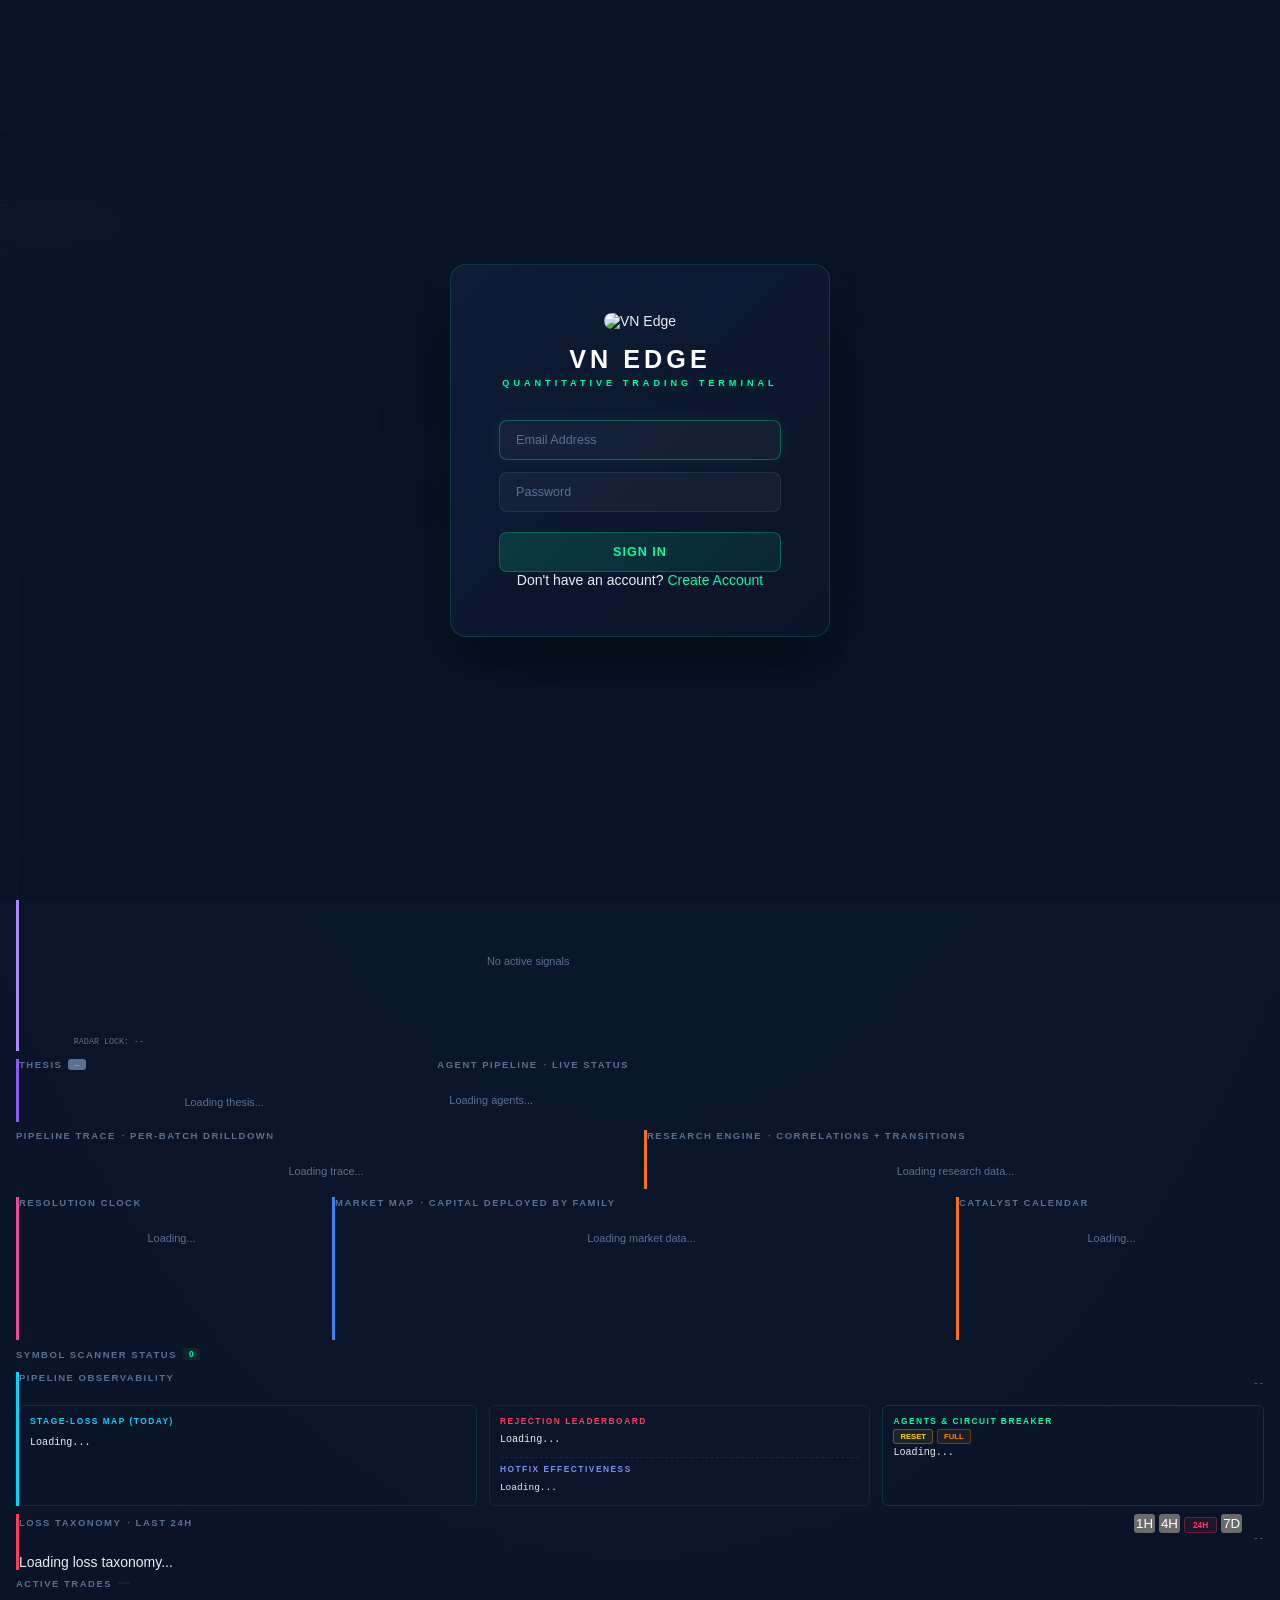
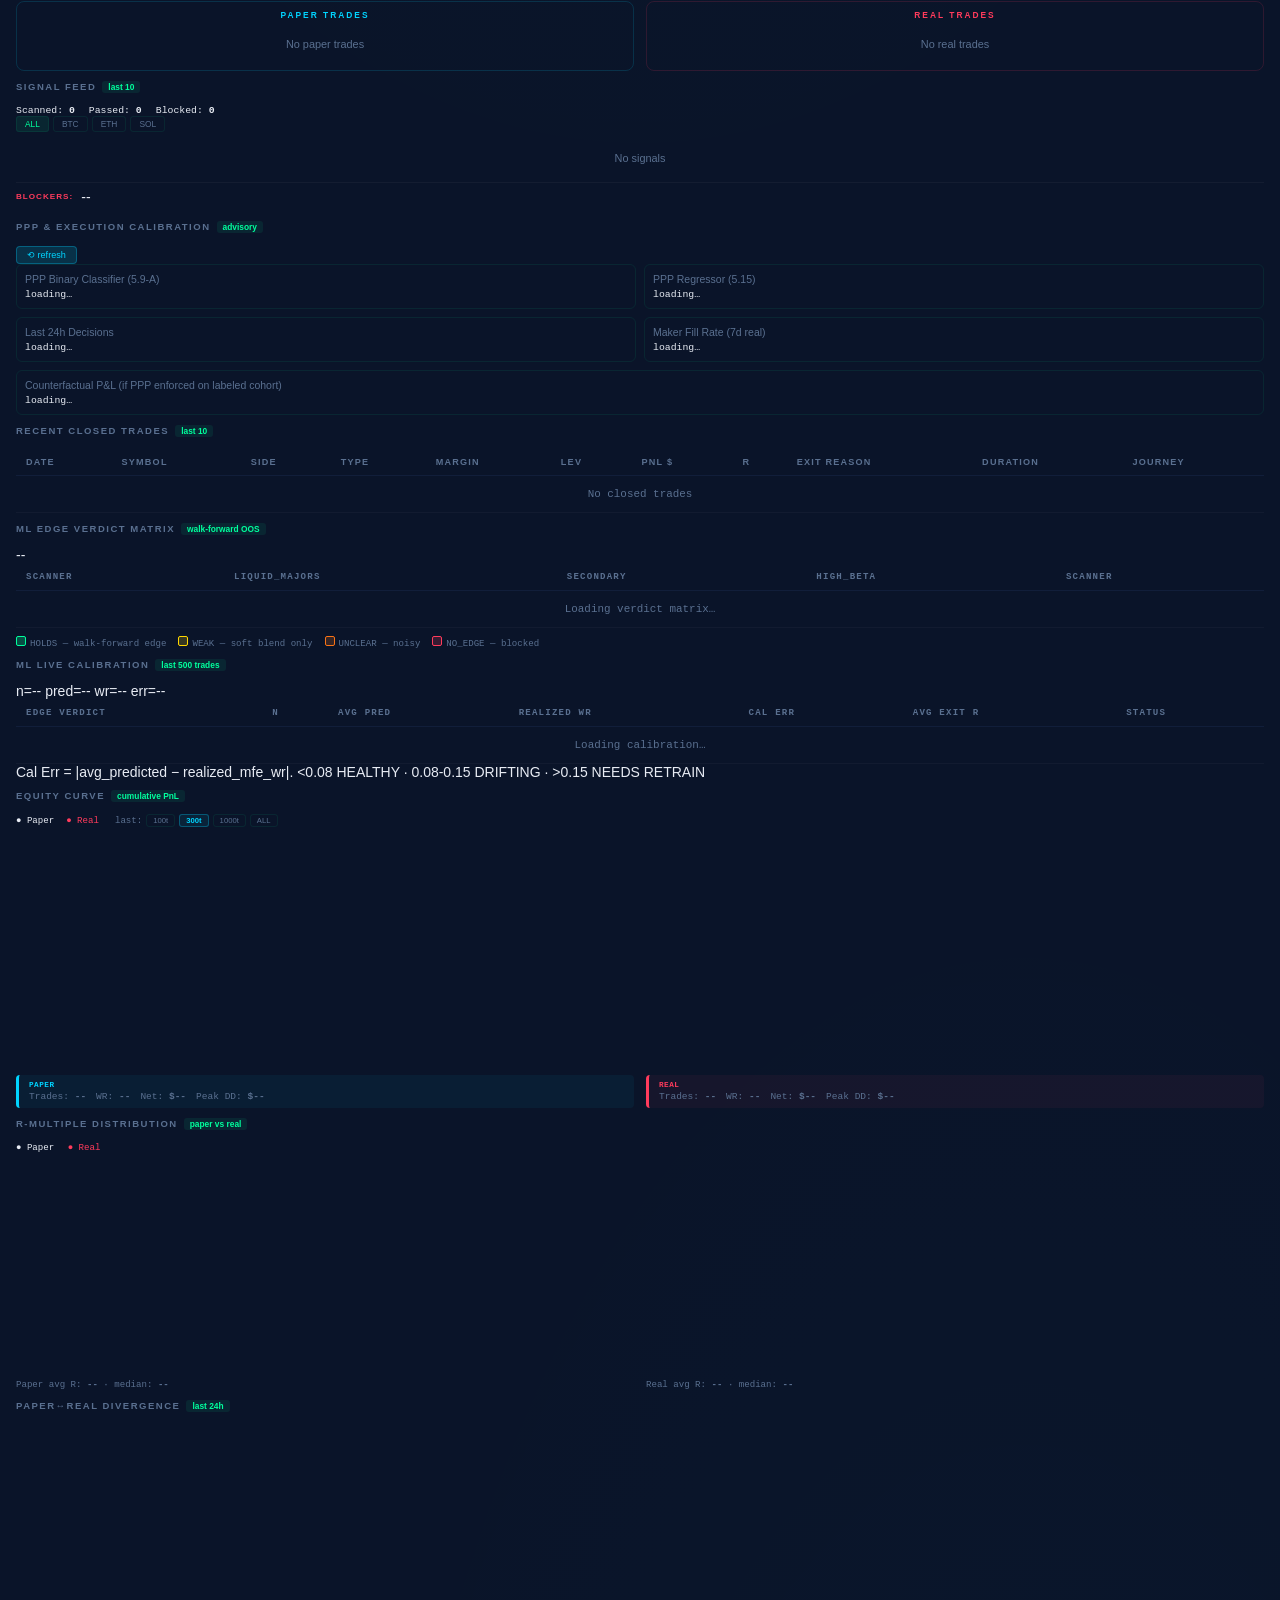
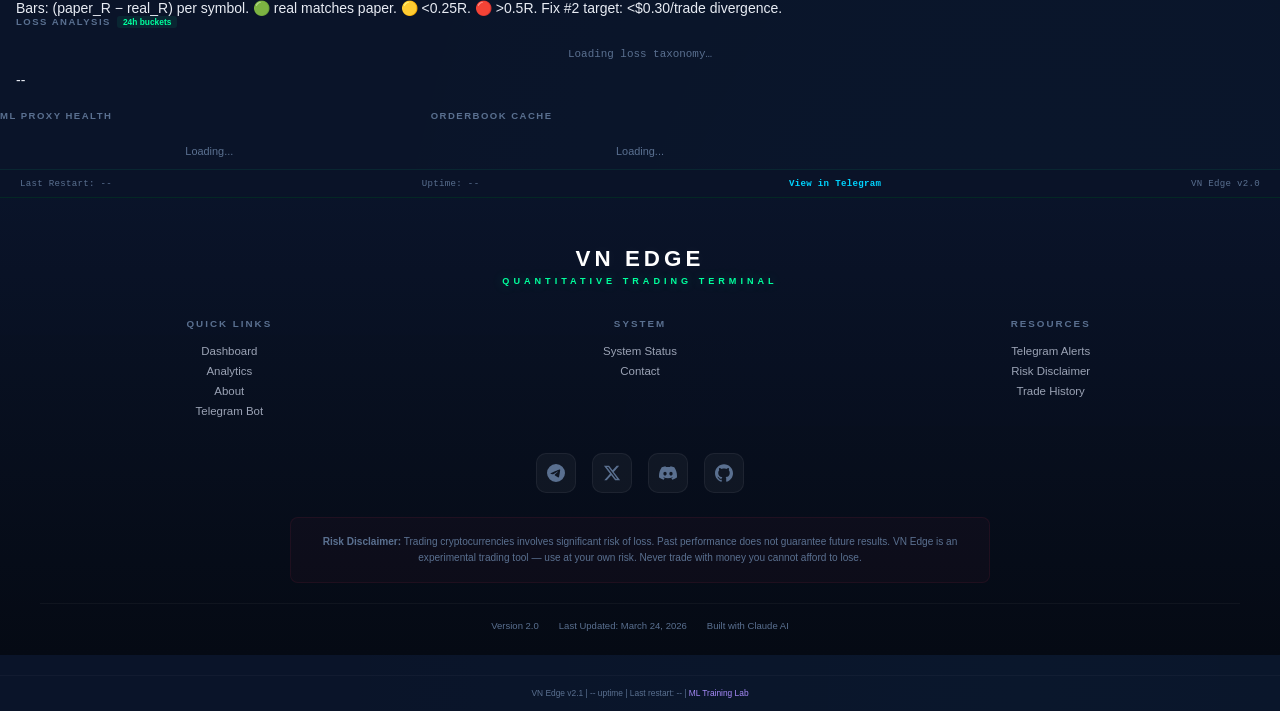
==== dashboard/templates/index.html @ 08d4eb81 "Local rebuild: Delta-only, single paper mode, ML Lab, exchange + data fixes Rebuilt the bot to run l" ====
<!DOCTYPE html>
<html lang="en">
<head>
<meta charset="UTF-8">
<meta name="viewport" content="width=device-width, initial-scale=1.0">
<meta name="color-scheme" content="dark">
<title>VN Edge — Quantitative Trading Terminal</title>
<link rel="icon" href="/static/logo-dark.jpg" type="image/jpeg">
<link rel="manifest" href="/static/manifest.json">
<meta name="theme-color" content="#00ff9d">
<meta name="apple-mobile-web-app-capable" content="yes">
<meta name="apple-mobile-web-app-status-bar-style" content="black-translucent">
<script src="https://cdn.jsdelivr.net/npm/chart.js@4.4.1/dist/chart.umd.min.js"></script>
<style>
/* ── RESET & BASE ─────────────────────────────────────────── */
*,*::before,*::after{box-sizing:border-box;margin:0;padding:0}
:root{
  --bg:#0a1429;--bg-card:rgba(255,255,255,.04);--bg-card-hover:rgba(255,255,255,.06);--bg-elevated:rgba(255,255,255,.07);
  --border:rgba(0,255,157,.08);--border-active:rgba(0,255,157,.25);
  --text:#e8ecf4;--text-secondary:#9ba3b5;--text-muted:#5a7090;
  --accent:#00ff9d;--accent-dim:rgba(0,255,157,.08);
  --green:#00ff9d;--green-dim:rgba(0,255,157,.08);--green-glow:rgba(0,255,157,.3);
  --red:#ff3b5c;--red-dim:rgba(255,59,92,.08);--red-glow:rgba(255,59,92,.3);
  --yellow:#ffd700;--yellow-dim:rgba(255,215,0,.08);
  --cyan:#00d4ff;--purple:#a78bfa;--orange:#f97316;
  --navy:#0a1429;--navy-light:#0f1d38;
  --radius:8px;--radius-lg:12px;--gap:10px;
  --font-mono:'SF Mono','JetBrains Mono','Fira Code',Consolas,monospace;
  --font-sans:-apple-system,BlinkMacSystemFont,'Segoe UI','Inter',Roboto,sans-serif;
  --shadow-sm:0 1px 2px rgba(0,0,0,.4);
  --shadow-md:0 4px 16px rgba(0,0,0,.35);
  --shadow-lg:0 8px 32px rgba(0,0,0,.4);
  --neon-glow:0 0 15px rgba(0,255,157,.2),0 0 40px rgba(0,255,157,.08);
}
@import url('https://fonts.googleapis.com/css2?family=Inter:wght@400;500;600;700;800;900&display=swap');
html{font-size:14px;-webkit-font-smoothing:antialiased;-moz-osx-font-smoothing:grayscale}
body{background:var(--bg);color:var(--text);font-family:var(--font-sans);min-height:100vh;overflow-x:hidden;background-image:radial-gradient(ellipse 80% 50% at 50% 0%,rgba(0,255,157,.02),transparent),radial-gradient(ellipse 60% 40% at 80% 100%,rgba(0,212,255,.015),transparent)}
a{color:var(--accent);text-decoration:none}
::-webkit-scrollbar{width:4px;height:4px}
::-webkit-scrollbar-track{background:transparent}
::-webkit-scrollbar-thumb{background:rgba(0,255,157,.15);border-radius:2px}
::-webkit-scrollbar-thumb:hover{background:rgba(0,255,157,.25)}
::selection{background:rgba(0,255,157,.2)}

/* ── HEADER ──────────────────────────────────────────────── */
.header{display:flex;align-items:center;justify-content:space-between;padding:0 28px;height:60px;background:#0a1429;border-bottom:1px solid rgba(0,255,157,.12);position:sticky;top:0;z-index:200;box-shadow:0 2px 30px rgba(0,0,0,.5)}
.header-brand{display:flex;align-items:center;gap:16px}
.header-brand-icon{height:38px;width:38px;border-radius:8px;object-fit:cover;border:1px solid rgba(255,255,255,.08);box-shadow:0 2px 8px rgba(0,0,0,.3)}
.header-brand-text{display:flex;flex-direction:column;gap:0}
.header-brand-name{font-size:1.3rem;font-weight:900;letter-spacing:3px;color:#fff;line-height:1.2;text-shadow:0 0 20px rgba(255,255,255,.1)}
.header-brand-tagline{font-size:.55rem;letter-spacing:3.5px;color:var(--green);font-weight:600;text-transform:uppercase;text-shadow:0 0 12px rgba(0,255,157,.3)}
.header-divider{width:1px;height:28px;background:linear-gradient(180deg,transparent,rgba(99,148,255,.2),transparent);margin:0 8px}
.header-status{display:flex;align-items:center;gap:16px;font-size:.75rem}
.header-status .status-pill{display:flex;align-items:center;gap:6px;padding:5px 14px;border-radius:20px;background:rgba(0,255,157,.06);border:1px solid rgba(0,255,157,.15)}
.header-status .status-pill.offline{background:rgba(239,68,68,.08);border-color:rgba(239,68,68,.15)}
.header-status .dot{width:6px;height:6px;border-radius:50%;display:inline-block}
.header-status .dot.on{background:var(--green);box-shadow:0 0 8px var(--green-glow);animation:dot-pulse 2s infinite}
.header-status .dot.off{background:var(--red);box-shadow:0 0 8px var(--red-glow)}
@keyframes dot-pulse{0%,100%{opacity:1;box-shadow:0 0 8px var(--green-glow)}50%{opacity:.6;box-shadow:0 0 4px var(--green-glow)}}
.header-version{padding:3px 8px;border-radius:4px;background:rgba(255,255,255,.04);color:var(--text-muted);font-size:.65rem;font-weight:600;letter-spacing:.5px;border:1px solid rgba(255,255,255,.04)}

/* ── NAV TABS ────────────────────────────────────────────── */
.tab-bar{display:flex;gap:0;background:rgba(10,20,41,.95);backdrop-filter:blur(12px);border-bottom:1px solid rgba(0,255,157,.06);position:sticky;top:60px;z-index:100}
.tab-btn{flex:1;max-width:200px;padding:12px 20px;background:transparent;border:none;color:var(--text-muted);font-size:.82rem;font-weight:600;cursor:pointer;border-bottom:2px solid transparent;transition:all .2s;font-family:var(--font-sans);letter-spacing:.5px}
.tab-btn:hover{color:var(--green);background:rgba(0,255,157,.03)}
.tab-btn.active{color:var(--green);border-bottom-color:var(--green);background:rgba(0,255,157,.04);text-shadow:0 0 10px rgba(0,255,157,.25)}
.tab-content{display:none;padding:var(--gap) 16px;max-width:1800px;margin:0 auto}
.tab-content.active{display:block}

/* ── INFO BAR ────────────────────────────────────────────── */
.info-bar{display:flex;justify-content:space-between;align-items:center;padding:6px 20px;background:rgba(22,26,37,.95);border-bottom:1px solid var(--border);font-size:.72rem}
.info-bar .info-group{display:flex;gap:14px;align-items:center}
.info-badge{padding:2px 10px;border-radius:4px;font-weight:700;font-size:.62rem;letter-spacing:.6px}
.info-badge.learning{background:rgba(0,255,157,.06);border:1px solid rgba(0,255,157,.15);color:var(--green)}
.info-badge.live{background:var(--green-dim);border:1px solid rgba(34,197,94,.2);color:var(--green)}

/* ── PRICE TICKER ────────────────────────────────────────── */
.ticker{display:flex;justify-content:center;gap:28px;padding:8px 20px;background:var(--bg);border-bottom:1px solid var(--border);flex-wrap:wrap}
.ticker-item{display:flex;align-items:center;gap:8px}
.ticker-sym{font-size:.68rem;font-weight:600;color:var(--text-muted);letter-spacing:.3px}
.ticker-price{font-size:1.05rem;font-weight:800;font-family:var(--font-mono)}
.ticker-chg{font-size:.68rem;font-weight:600}

/* ── ALERT BANNER ────────────────────────────────────────── */
.alert-banner{padding:8px 20px;font-size:.8rem;font-weight:600;display:none;align-items:center;gap:8px;position:sticky;top:110px;z-index:99}
.alert-banner.critical{display:flex;background:var(--red-dim);color:var(--red);border-bottom:1px solid rgba(239,68,68,.15)}
.alert-banner.warning{display:flex;background:var(--yellow-dim);color:var(--yellow);border-bottom:1px solid rgba(234,179,8,.15)}
.alert-banner.normal{display:flex;background:var(--green-dim);color:var(--green);border-bottom:1px solid rgba(34,197,94,.1)}
.alert-icon{font-size:1rem}

/* ── PANELS ──────────────────────────────────────────────── */
.panel{background:rgba(255,255,255,.04);backdrop-filter:blur(20px);-webkit-backdrop-filter:blur(20px);border:1px solid rgba(0,255,157,.1);border-radius:var(--radius-lg);padding:16px;margin-bottom:var(--gap);transition:border-color .3s,box-shadow .3s}
.panel:hover{border-color:rgba(0,255,157,.2);box-shadow:0 0 20px rgba(0,255,157,.05)}
.panel-title{font-size:.68rem;text-transform:uppercase;letter-spacing:1.5px;color:var(--text-muted);margin-bottom:12px;font-weight:700;display:flex;align-items:center;gap:6px}
.panel-title .badge{font-size:.6rem;padding:1px 6px;border-radius:3px;background:var(--accent-dim);color:var(--accent);letter-spacing:0;text-transform:none;font-weight:600}
.grid-2{display:grid;grid-template-columns:1fr 1fr;gap:var(--gap)}
.grid-3{display:grid;grid-template-columns:1fr 1fr 1fr;gap:var(--gap)}
.grid-4{display:grid;grid-template-columns:repeat(4,1fr);gap:var(--gap)}
@media(max-width:900px){.grid-2,.grid-3,.grid-4{grid-template-columns:1fr}}

/* ── COMMAND CENTER ──────────────────────────────────────── */
.cmd-center{display:grid;grid-template-columns:auto 1fr;gap:20px;align-items:center}
.cmd-action{font-size:2.2rem;font-weight:900;letter-spacing:3px;padding:14px 28px;border-radius:var(--radius-lg);text-align:center;min-width:150px;line-height:1.1;font-family:var(--font-mono);transition:all .3s}
.cmd-action.BUY{background:rgba(0,255,157,.06);color:var(--green);border:2px solid rgba(0,255,157,.3);box-shadow:0 0 25px rgba(0,255,157,.1),inset 0 0 20px rgba(0,255,157,.03);text-shadow:0 0 12px rgba(0,255,157,.4)}
.cmd-action.SELL{background:rgba(255,59,92,.06);color:var(--red);border:2px solid rgba(255,59,92,.3);box-shadow:0 0 25px rgba(255,59,92,.1),inset 0 0 20px rgba(255,59,92,.03);text-shadow:0 0 12px rgba(255,59,92,.4)}
.cmd-action.WAIT{background:rgba(255,215,0,.05);color:var(--yellow);border:2px solid rgba(255,215,0,.2);text-shadow:0 0 10px rgba(255,215,0,.3)}
.cmd-action.BLOCKED{background:rgba(90,112,144,.06);color:var(--text-muted);border:2px solid rgba(90,112,144,.15)}
.cmd-meta{display:flex;flex-direction:column;gap:6px}
.cmd-row{display:flex;flex-wrap:wrap;gap:10px;align-items:center}
.cmd-confidence{font-size:1.5rem;font-weight:800;font-family:var(--font-mono);color:var(--accent)}
.cmd-grade{font-size:.85rem;padding:3px 10px;border-radius:5px;background:var(--accent-dim);color:var(--accent);font-weight:700;border:1px solid rgba(99,148,255,.15)}
.cmd-reason{font-size:.88rem;color:var(--text-secondary);line-height:1.4}
.cmd-tag{font-size:.72rem;padding:3px 8px;border-radius:4px;background:rgba(255,255,255,.03);color:var(--text-muted);font-weight:600;border:1px solid rgba(255,255,255,.04)}
.cmd-tag.regime{border-left:3px solid var(--purple)}
.cmd-tag.session{border-left:3px solid var(--cyan)}
.cmd-tag.ev{border-left:3px solid var(--green)}
.cmd-tag.risk{border-left:3px solid var(--red)}

/* ── STAT CARDS ──────────────────────────────────────────── */
.stat-card{background:rgba(255,255,255,.04);backdrop-filter:blur(12px);border:1px solid rgba(0,255,157,.08);border-radius:var(--radius);padding:14px;text-align:center;transition:all .3s}
.stat-card:hover{border-color:rgba(0,255,157,.2);box-shadow:0 0 15px rgba(0,255,157,.04)}
.stat-value{font-size:1.4rem;font-weight:800;margin-bottom:2px;font-family:var(--font-mono)}
.stat-label{font-size:.65rem;text-transform:uppercase;letter-spacing:1.2px;color:var(--text-muted);font-weight:600}
.stat-value.green{color:var(--green)}.stat-value.red{color:var(--red)}.stat-value.yellow{color:var(--yellow)}.stat-value.blue{color:var(--accent)}

/* ── TABLES ──────────────────────────────────────────────── */
.tbl-wrap{overflow-x:auto}
table{width:100%;border-collapse:collapse;font-size:.78rem}
th{text-align:left;padding:8px 10px;color:var(--text-muted);font-weight:700;font-size:.65rem;text-transform:uppercase;letter-spacing:1.2px;border-bottom:1px solid rgba(99,148,255,.08);white-space:nowrap}
td{padding:7px 10px;border-bottom:1px solid rgba(255,255,255,.03);white-space:nowrap;font-family:var(--font-mono);font-size:.76rem}
tr:hover{background:rgba(99,148,255,.02)}
.pnl-pos{color:var(--green);font-weight:700;text-shadow:0 0 10px rgba(0,255,157,.25)}
.pnl-neg{color:var(--red);font-weight:700;text-shadow:0 0 10px rgba(255,59,92,.25)}
.pnl-zero{color:var(--text-muted)}

/* ── SIGNAL CARDS ────────────────────────────────────────── */
.sig-card{display:flex;align-items:center;gap:10px;padding:9px 14px;background:rgba(255,255,255,.015);border-radius:var(--radius);border:1px solid var(--border);margin-bottom:5px;font-size:.78rem;transition:all .2s;position:relative;overflow:hidden}
.sig-card:hover{border-color:var(--border-active);background:rgba(99,148,255,.02)}
.sig-side{font-weight:800;font-size:.7rem;padding:3px 8px;border-radius:4px;letter-spacing:.5px;font-family:var(--font-mono)}
.sig-side.LONG{background:var(--green-dim);color:var(--green);border:1px solid rgba(34,197,94,.15)}
.sig-side.SHORT{background:var(--red-dim);color:var(--red);border:1px solid rgba(239,68,68,.15)}
.sig-symbol{font-weight:700;min-width:80px;font-family:var(--font-mono)}
.sig-setup{color:var(--text-secondary);min-width:90px}
.sig-detail{color:var(--text-muted);flex:1;font-family:var(--font-mono);font-size:.73rem}
.sig-conf{font-weight:700;color:var(--accent);font-family:var(--font-mono)}
.sig-conf-bar{position:absolute;bottom:0;left:0;height:2px;border-radius:0 2px 0 0;transition:width .4s}
.sig-conf-bar.high{background:linear-gradient(90deg,var(--green),rgba(34,197,94,.3))}
.sig-conf-bar.medium{background:linear-gradient(90deg,var(--yellow),rgba(234,179,8,.3))}
.sig-conf-bar.low{background:linear-gradient(90deg,var(--red),rgba(239,68,68,.3))}

/* ── FUNNEL ──────────────────────────────────────────────── */
.funnel{display:flex;gap:3px;align-items:flex-end}
.funnel-step{flex:1;text-align:center;padding:10px 4px;border-radius:var(--radius);border:1px solid var(--border);transition:all .2s}
.funnel-step:hover{transform:translateY(-1px);border-color:var(--border-active)}
.funnel-step .f-val{font-size:1.2rem;font-weight:800;font-family:var(--font-mono)}
.funnel-step .f-lbl{font-size:.6rem;text-transform:uppercase;color:var(--text-muted);margin-top:2px;letter-spacing:.5px}

/* ── ALERT LIST ──────────────────────────────────────────── */
.alert-row{display:flex;gap:8px;padding:5px 0;border-bottom:1px solid rgba(255,255,255,.03);font-size:.76rem;align-items:flex-start}
.alert-time{color:var(--text-muted);min-width:85px;font-size:.7rem;font-family:var(--font-mono)}
.alert-level{min-width:18px;text-align:center}
.alert-msg{flex:1;color:var(--text-secondary);line-height:1.3}

/* ── CHART ───────────────────────────────────────────────── */
.chart-wrap{position:relative;height:320px}
.chart-wrap canvas{width:100%!important;height:100%!important}

/* ── HEALTH BARS ─────────────────────────────────────────── */
.health-bar{height:5px;background:rgba(255,255,255,.04);border-radius:3px;overflow:hidden;margin-top:4px}
.health-fill{height:100%;border-radius:3px;transition:width .5s}

/* ── AI INSIGHTS ─────────────────────────────────────────── */
.ai-tag{display:inline-block;padding:3px 8px;margin:2px;border-radius:4px;font-size:.73rem;font-weight:600}
.ai-boost{background:var(--green-dim);color:var(--green);border:1px solid rgba(34,197,94,.15)}
.ai-penalize{background:var(--red-dim);color:var(--red);border:1px solid rgba(239,68,68,.15)}
.ai-block{background:var(--yellow-dim);color:var(--yellow);border:1px solid rgba(234,179,8,.15)}

/* ── LOADING / EMPTY ─────────────────────────────────────── */
.empty{color:var(--text-muted);font-size:.78rem;padding:12px;text-align:center}
.pulse{animation:pulse 1.5s infinite}
@keyframes pulse{0%,100%{opacity:1}50%{opacity:.5}}

/* ── LIVE LAYOUT ─────────────────────────────────────────── */
.live-grid{display:grid;grid-template-columns:1fr 1fr;gap:var(--gap)}
.live-span-2{grid-column:span 2}
@media(max-width:1100px){.live-grid{grid-template-columns:1fr}.live-span-2{grid-column:span 1}}

/* ── GENERIC COLORS ──────────────────────────────────────── */
.green{color:var(--green)}.red{color:var(--red)}.yellow{color:var(--yellow)}.blue{color:var(--accent)}

/* ── VETO STATS ──────────────────────────────────────────── */
.veto-row{display:flex;justify-content:space-between;align-items:center;padding:6px 0;border-bottom:1px solid rgba(255,255,255,.03);font-size:.78rem}
.veto-name{color:var(--text-secondary);flex:1}
.veto-count{font-family:var(--font-mono);font-weight:700;color:var(--red);min-width:40px;text-align:right}
.veto-bar{flex:0 0 90px;height:3px;background:rgba(255,255,255,.04);border-radius:2px;margin-left:10px;overflow:hidden}
.veto-bar-fill{height:100%;background:var(--red);border-radius:2px;transition:width .4s}

/* ── SPARKLINE ───────────────────────────────────────────── */
.sparkline-wrap{display:inline-block;width:56px;height:18px;vertical-align:middle;margin-left:6px}
.sparkline-wrap svg{width:100%;height:100%}
.sparkline-line{fill:none;stroke-width:1.5;stroke-linecap:round}
.sparkline-area{opacity:.12}

/* ── TRADE CARD ──────────────────────────────────────────── */
.trade-card{background:rgba(255,255,255,.04);backdrop-filter:blur(20px);-webkit-backdrop-filter:blur(20px);border:1px solid rgba(0,255,157,.12);border-left:4px solid var(--green);border-radius:var(--radius-lg);padding:14px;display:grid;grid-template-columns:1fr 1fr 1fr;gap:8px 16px;transition:all .3s;box-shadow:0 0 20px rgba(0,255,157,.06)}
.trade-card:hover{transform:translateY(-2px);box-shadow:0 0 35px rgba(0,255,157,.12);border-color:rgba(0,255,157,.25)}
.trade-card .tc-header{grid-column:span 3;display:flex;justify-content:space-between;align-items:center;border-bottom:1px solid var(--border);padding-bottom:8px;margin-bottom:4px}
.trade-card .tc-footer{grid-column:span 3;display:flex;gap:16px;font-size:.7rem;color:var(--text-muted);border-top:1px solid var(--border);padding-top:6px}
.tc-label{font-size:.62rem;color:var(--text-muted);text-transform:uppercase;letter-spacing:.5px;margin-bottom:2px}
.tc-val{font-weight:600}

/* ── PANEL ACCENTS ───────────────────────────────────────── */
.panel-accent-green{border-color:rgba(34,197,94,.12)}
.panel-accent-red{border-color:rgba(239,68,68,.12)}
.panel-accent-blue{border-color:rgba(99,148,255,.12)}
.panel-accent-yellow{border-color:rgba(234,179,8,.12)}

/* Setup Lifecycle Cards */
.slc-card{display:inline-flex;align-items:center;gap:8px;padding:6px 10px;border-radius:6px;background:rgba(255,255,255,.03);border-left:3px solid var(--text-muted);font-size:.72rem;min-width:180px;max-width:260px}
.slc-card.slc-forming{border-left-color:#eab308;background:rgba(234,179,8,.06)}
.slc-card.slc-confirmed{border-left-color:#22d3ee;background:rgba(34,211,238,.06)}
.slc-card.slc-executable{border-left-color:#22c55e;background:rgba(34,197,94,.08)}
.slc-symbol{font-weight:700;font-size:.75rem;color:var(--text-main);min-width:42px}
.slc-side{font-size:.6rem;font-weight:700;padding:1px 5px;border-radius:3px;text-transform:uppercase;letter-spacing:.5px}
.slc-side.long{background:rgba(34,197,94,.15);color:#22c55e}
.slc-side.short{background:rgba(239,68,68,.15);color:#ef4444}
.slc-side.watch{background:rgba(148,163,184,.15);color:#94a3b8}
.slc-info{display:flex;flex-direction:column;gap:1px;overflow:hidden}
.slc-scanner{color:var(--text-muted);font-size:.62rem;white-space:nowrap;overflow:hidden;text-overflow:ellipsis}
.slc-state{font-size:.58rem;font-weight:600;text-transform:uppercase;letter-spacing:.5px}
.slc-state.forming{color:#eab308}
.slc-state.confirmed{color:#22d3ee}
.slc-state.executable{color:#22c55e}
.slc-price{color:var(--text-muted);font-size:.65rem;font-family:var(--mono);margin-left:auto;white-space:nowrap}

/* ── LOGIN OVERLAY ──────────────────────────────────────── */
.login-overlay{position:fixed;top:0;left:0;width:100%;height:100%;background:rgba(10,20,41,.97);z-index:9999;display:flex;align-items:center;justify-content:center;backdrop-filter:blur(20px)}
.login-overlay.hidden{display:none}
.login-box{background:linear-gradient(135deg,rgba(15,29,56,.95),rgba(10,20,41,.98));border:1px solid rgba(0,255,157,.15);border-radius:16px;padding:48px;width:380px;box-shadow:0 20px 60px rgba(0,0,0,.6),0 0 40px rgba(0,255,157,.05);text-align:center}
.login-logo{height:64px;border-radius:12px;margin-bottom:16px;filter:drop-shadow(0 0 20px rgba(0,255,157,.15))}
.login-title{font-size:1.8rem;font-weight:900;letter-spacing:4px;color:#fff;margin-bottom:4px}
.login-subtitle{font-size:.65rem;letter-spacing:4px;color:var(--green);font-weight:600;text-transform:uppercase;margin-bottom:32px;text-shadow:0 0 12px rgba(0,255,157,.3)}
.login-input{width:100%;padding:12px 16px;background:rgba(255,255,255,.04);border:1px solid rgba(255,255,255,.08);border-radius:8px;color:var(--text);font-size:.9rem;font-family:var(--font-sans);margin-bottom:12px;outline:none;transition:border-color .2s}
.login-input:focus{border-color:rgba(0,255,157,.3);box-shadow:0 0 15px rgba(0,255,157,.08)}
.login-input::placeholder{color:var(--text-muted)}
.login-btn{width:100%;padding:12px;background:linear-gradient(135deg,rgba(0,255,157,.15),rgba(0,255,157,.08));border:1px solid rgba(0,255,157,.25);border-radius:8px;color:var(--green);font-size:.9rem;font-weight:700;letter-spacing:1px;cursor:pointer;transition:all .2s;margin-top:8px}
.login-btn:hover{background:linear-gradient(135deg,rgba(0,255,157,.25),rgba(0,255,157,.12));box-shadow:0 0 20px rgba(0,255,157,.15)}
.login-error{color:var(--red);font-size:.75rem;margin-top:12px;display:none}
.logout-btn{padding:5px 14px;border-radius:20px;background:rgba(255,59,92,.06);border:1px solid rgba(255,59,92,.15);color:var(--red);font-size:.68rem;font-weight:600;cursor:pointer;transition:all .2s;letter-spacing:.5px}
.logout-btn:hover{background:rgba(255,59,92,.12);border-color:rgba(255,59,92,.3)}
.session-info{font-size:.65rem;color:var(--text-muted);margin-right:8px}

/* ── PROFILE TAB ──────────────────────────────────────── */
.profile-label{display:block;font-size:.68rem;text-transform:uppercase;letter-spacing:1px;color:var(--text-muted);font-weight:600;margin:10px 0 4px;padding-left:2px}
.profile-label:first-child{margin-top:0}
.pairs-checkboxes{display:flex;flex-wrap:wrap;gap:6px;margin-bottom:8px}
.pair-check{display:flex;align-items:center;gap:4px;padding:5px 10px;border-radius:6px;background:rgba(255,255,255,.03);border:1px solid var(--border);font-size:.75rem;color:var(--text-secondary);cursor:pointer;transition:all .2s}
.pair-check:hover{border-color:var(--border-active);background:rgba(0,255,157,.04)}
.pair-check input[type="checkbox"]{accent-color:var(--green)}
.profile-slider{width:100%;-webkit-appearance:none;appearance:none;height:5px;border-radius:3px;background:rgba(255,255,255,.06);outline:none;margin:6px 0 4px}
.profile-slider::-webkit-slider-thumb{-webkit-appearance:none;width:18px;height:18px;border-radius:50%;background:var(--green);cursor:pointer;box-shadow:0 0 8px var(--green-glow)}
.profile-slider::-moz-range-thumb{width:18px;height:18px;border-radius:50%;background:var(--green);cursor:pointer;border:none}
.notif-toggles{display:flex;flex-direction:column;gap:8px;margin-top:6px}
.notif-toggle{display:flex;align-items:center;gap:10px;font-size:.8rem;color:var(--text-secondary);cursor:pointer;padding:6px 0}
.notif-toggle input[type="checkbox"]{width:36px;height:20px;-webkit-appearance:none;appearance:none;background:rgba(255,255,255,.08);border-radius:10px;position:relative;cursor:pointer;transition:background .2s;border:1px solid var(--border);flex-shrink:0}
.notif-toggle input[type="checkbox"]::after{content:'';position:absolute;width:14px;height:14px;border-radius:50%;background:var(--text-muted);top:2px;left:2px;transition:all .2s}
.notif-toggle input[type="checkbox"]:checked{background:rgba(0,255,157,.2);border-color:rgba(0,255,157,.3)}
.notif-toggle input[type="checkbox"]:checked::after{background:var(--green);left:18px;box-shadow:0 0 6px var(--green-glow)}
.api-key-row{display:flex;justify-content:space-between;align-items:center;padding:10px 0;border-bottom:1px solid rgba(255,255,255,.04)}
.api-key-info{display:flex;flex-direction:column;gap:2px}
.api-key-label{font-size:.78rem;font-weight:600;color:var(--text)}
.api-key-masked{font-size:.72rem;color:var(--text-muted);font-family:var(--font-mono);letter-spacing:1px}
.api-key-actions{display:flex;gap:6px}
.btn-sm{padding:4px 12px;font-size:.68rem;border-radius:4px;border:1px solid;cursor:pointer;font-weight:600;transition:all .2s;background:transparent}
.btn-edit{color:var(--accent);border-color:rgba(0,255,157,.2)}.btn-edit:hover{background:rgba(0,255,157,.08)}
.btn-del{color:var(--red);border-color:rgba(255,59,92,.2)}.btn-del:hover{background:rgba(255,59,92,.08)}

/* ── EQUITY SPARKLINE (24h) ─────────────────────────────── */
.equity-sparkline-wrap{width:100%;height:40px;background:transparent;border-bottom:1px solid var(--border);position:relative;margin-top:4px}
.equity-sparkline-wrap canvas{width:100%;height:100%}

/* ── PnL FLASH ANIMATIONS ──────────────────────────────── */
@keyframes flash-green-anim{0%{background:rgba(0,255,157,.18)}100%{background:transparent}}
@keyframes flash-red-anim{0%{background:rgba(255,59,92,.18)}100%{background:transparent}}
.flash-green{animation:flash-green-anim .5s ease-out}
.flash-red{animation:flash-red-anim .5s ease-out}

/* ── SLIP / FILL TAGS ──────────────────────────────────── */
.trade-tag-slip{display:inline-block;font-size:.6rem;padding:1px 5px;border-radius:3px;background:rgba(255,215,0,.08);color:var(--yellow);font-weight:600;border:1px solid rgba(255,215,0,.12);margin-left:4px;font-family:var(--font-mono)}
.trade-tag-fill{display:inline-block;font-size:.6rem;padding:1px 5px;border-radius:3px;background:rgba(0,212,255,.08);color:var(--cyan);font-weight:600;border:1px solid rgba(0,212,255,.12);margin-left:4px;font-family:var(--font-mono)}

/* ── DASHBOARD FOOTER ──────────────────────────────────── */
.dash-footer{display:flex;justify-content:space-between;align-items:center;padding:8px 20px;font-size:.65rem;color:var(--text-muted);border-top:1px solid var(--border);background:rgba(10,20,41,.95);font-family:var(--font-mono);letter-spacing:.3px;flex-wrap:wrap;gap:8px}
.dash-footer a{color:var(--cyan);text-decoration:none;font-weight:600}
.dash-footer a:hover{color:var(--green)}

/* ── BRANDED FOOTER ───────────────────────────────────── */
.site-footer{background:linear-gradient(180deg,rgba(10,20,41,.98),rgba(5,10,20,1));border-top:1px solid rgba(0,255,157,.12);padding:48px 28px 24px;font-family:var(--font-sans)}
.footer-inner{max-width:1200px;margin:0 auto}
.footer-brand{text-align:center;margin-bottom:32px}
.footer-brand-name{font-size:1.6rem;font-weight:900;letter-spacing:4px;color:#fff;text-shadow:0 0 20px rgba(255,255,255,.08)}
.footer-brand-tagline{font-size:.65rem;letter-spacing:4px;color:var(--green);font-weight:600;text-transform:uppercase;margin-top:4px;text-shadow:0 0 12px rgba(0,255,157,.3)}
.footer-grid{display:grid;grid-template-columns:1fr 1fr 1fr;gap:32px;margin-bottom:32px;text-align:center}
.footer-col h4{font-size:.7rem;text-transform:uppercase;letter-spacing:2px;color:var(--text-muted);margin-bottom:12px;font-weight:700}
.footer-col a{display:block;color:var(--text-secondary);font-size:.82rem;padding:4px 0;transition:color .2s}
.footer-col a:hover{color:var(--green)}
.footer-social{display:flex;justify-content:center;gap:16px;margin-bottom:24px}
.footer-social a{display:flex;align-items:center;justify-content:center;width:40px;height:40px;border-radius:10px;background:rgba(255,255,255,.04);border:1px solid rgba(255,255,255,.06);transition:all .2s;color:var(--text-muted)}
.footer-social a:hover{background:rgba(0,255,157,.08);border-color:rgba(0,255,157,.2);color:var(--green);transform:translateY(-2px);box-shadow:0 4px 15px rgba(0,255,157,.1)}
.footer-social a svg{width:18px;height:18px;fill:currentColor}
.footer-disclaimer{max-width:700px;margin:0 auto 20px;text-align:center;font-size:.72rem;color:var(--text-muted);line-height:1.6;padding:16px;background:rgba(255,59,92,.03);border:1px solid rgba(255,59,92,.08);border-radius:8px}
.footer-bottom{text-align:center;padding-top:16px;border-top:1px solid rgba(255,255,255,.04);font-size:.68rem;color:var(--text-muted);display:flex;justify-content:center;gap:20px;flex-wrap:wrap}

/* ── ABOUT TAB ────────────────────────────────────────── */
.about-hero{text-align:center;padding:48px 20px 32px}
.about-hero h1{font-size:2.2rem;font-weight:900;letter-spacing:3px;color:#fff;margin-bottom:8px;text-shadow:0 0 30px rgba(0,255,157,.12)}
.about-hero h1 span{color:var(--green)}
.about-hero .subtitle{font-size:.75rem;letter-spacing:4px;color:var(--green);text-transform:uppercase;font-weight:600;margin-bottom:24px;text-shadow:0 0 12px rgba(0,255,157,.3)}
.about-desc{max-width:800px;margin:0 auto;font-size:.92rem;color:var(--text-secondary);line-height:1.7;text-align:center}
.about-desc p{margin-bottom:16px}
.features-grid{display:grid;grid-template-columns:repeat(4,1fr);gap:16px;margin:32px auto;max-width:1200px}
.feature-card{background:rgba(255,255,255,.04);backdrop-filter:blur(20px);border:1px solid rgba(0,255,157,.1);border-radius:var(--radius-lg);padding:24px 20px;text-align:center;transition:all .3s}
.feature-card:hover{border-color:rgba(0,255,157,.25);box-shadow:0 0 25px rgba(0,255,157,.08);transform:translateY(-3px)}
.feature-card .fc-icon{font-size:2rem;margin-bottom:12px;display:block}
.feature-card h3{font-size:.95rem;font-weight:800;color:#fff;margin-bottom:8px;letter-spacing:.5px}
.feature-card p{font-size:.78rem;color:var(--text-muted);line-height:1.5}
.about-disclaimer{max-width:800px;margin:32px auto;padding:20px 24px;background:rgba(255,59,92,.04);border:1px solid rgba(255,59,92,.12);border-radius:var(--radius-lg);text-align:center}
.about-disclaimer h4{color:var(--red);font-size:.75rem;text-transform:uppercase;letter-spacing:2px;margin-bottom:8px;font-weight:700}
.about-disclaimer p{font-size:.82rem;color:var(--text-muted);line-height:1.6}

/* ── CONTACT FORM ─────────────────────────────────────── */
.contact-section{max-width:560px;margin:32px auto;padding:28px;background:rgba(255,255,255,.04);backdrop-filter:blur(20px);border:1px solid rgba(0,255,157,.1);border-radius:var(--radius-lg)}
.contact-section h3{font-size:1rem;font-weight:800;color:#fff;text-align:center;margin-bottom:4px;letter-spacing:1px}
.contact-section .contact-sub{font-size:.72rem;color:var(--text-muted);text-align:center;margin-bottom:20px}
.contact-input{width:100%;padding:10px 14px;background:rgba(255,255,255,.04);border:1px solid rgba(255,255,255,.08);border-radius:8px;color:var(--text);font-size:.85rem;font-family:var(--font-sans);margin-bottom:10px;outline:none;transition:border-color .2s}
.contact-input:focus{border-color:rgba(0,255,157,.3);box-shadow:0 0 12px rgba(0,255,157,.06)}
.contact-input::placeholder{color:var(--text-muted)}
textarea.contact-input{min-height:100px;resize:vertical}
.contact-btn{width:100%;padding:11px;background:linear-gradient(135deg,rgba(0,255,157,.15),rgba(0,255,157,.08));border:1px solid rgba(0,255,157,.25);border-radius:8px;color:var(--green);font-size:.85rem;font-weight:700;letter-spacing:1px;cursor:pointer;transition:all .2s;margin-top:4px}
.contact-btn:hover{background:linear-gradient(135deg,rgba(0,255,157,.25),rgba(0,255,157,.12));box-shadow:0 0 20px rgba(0,255,157,.15)}
.contact-btn:disabled{opacity:.5;cursor:not-allowed}

/* ── TOAST NOTIFICATION ──────────────────────────────── */
.toast{position:fixed;bottom:24px;right:24px;padding:14px 24px;border-radius:10px;font-size:.82rem;font-weight:600;z-index:9999;transform:translateY(100px);opacity:0;transition:all .3s ease;box-shadow:0 8px 30px rgba(0,0,0,.4);max-width:360px}
.toast.show{transform:translateY(0);opacity:1}
.toast.success{background:rgba(0,255,157,.12);border:1px solid rgba(0,255,157,.3);color:var(--green)}
.toast.error{background:rgba(255,59,92,.12);border:1px solid rgba(255,59,92,.3);color:var(--red)}

/* ── MOBILE RESPONSIVE ─────────────────────────────────── */
@media(max-width:768px){
  .live-grid{grid-template-columns:1fr!important}
  .live-span-2{grid-column:span 1!important}
  .panel{width:100%;margin-left:0;margin-right:0}
  .info-bar{flex-direction:column;gap:6px;padding:8px 12px}
  .info-bar .info-group{flex-wrap:wrap;gap:8px;justify-content:center}
  .ticker{flex-wrap:wrap;gap:10px;justify-content:center;padding:6px 10px}
  .ticker-item{flex:0 0 auto}
  .header{padding:0 12px;height:50px}
  .header-brand-name{font-size:1rem}
  .header-brand-tagline{font-size:.45rem}
  .tab-btn{font-size:.72rem;padding:10px 10px}
  html{font-size:12px}
  .cmd-center{grid-template-columns:1fr;text-align:center}
  .cmd-action{font-size:1.6rem;padding:10px 20px;min-width:auto}
  .grid-2,.grid-3,.grid-4{grid-template-columns:1fr}
  .trade-card{grid-template-columns:1fr}
  .trade-card .tc-header{grid-column:span 1;flex-direction:column;gap:8px}
  .trade-card .tc-footer{grid-column:span 1;flex-wrap:wrap}
  .dash-footer{justify-content:center;text-align:center}
  .features-grid{grid-template-columns:1fr 1fr}
  .footer-grid{grid-template-columns:1fr}
  .about-hero h1{font-size:1.4rem}
}
@media(max-width:480px){
  .features-grid{grid-template-columns:1fr}
}
/* ── RESPONSIVE: Mobile/Tablet ──────────────────────────── */
@media(max-width:768px){
  .header{padding:0 12px;height:50px}
  .header-brand-name{font-size:1rem}
  .header-brand-tagline{display:none}
  .tab-bar{overflow-x:auto;-webkit-overflow-scrolling:touch}
  .tab-btn{padding:10px 12px;font-size:.68rem;white-space:nowrap}
  .stat-grid{grid-template-columns:repeat(2,1fr)!important}
  .stat-cards-row{grid-template-columns:repeat(2,1fr)!important}
  table{font-size:.65rem}
  th,td{padding:4px 6px}
  .trade-card{grid-template-columns:1fr!important}
  .cmd-center{grid-template-columns:1fr!important}
  .cmd-action{font-size:1.4rem;padding:10px 16px}
}
@media(max-width:480px){
  .header-status{display:none}
  .stat-grid{grid-template-columns:1fr!important}
}

/* ── MTF CHAIN VISUAL ────────────────────────────────────── */
.mtf-chain{display:flex;align-items:center;gap:4px;flex-wrap:wrap;margin-top:8px;padding:8px 12px;background:rgba(255,255,255,.02);border-radius:var(--radius);border:1px solid var(--border)}
.mtf-node{display:flex;align-items:center;gap:4px;padding:3px 8px;border-radius:4px;font-size:.7rem;font-weight:700;font-family:var(--font-mono);letter-spacing:.3px}
.mtf-node.bullish{background:rgba(0,255,157,.08);color:var(--green);border:1px solid rgba(0,255,157,.2)}
.mtf-node.bearish{background:rgba(255,59,92,.08);color:var(--red);border:1px solid rgba(255,59,92,.2)}
.mtf-node.neutral{background:rgba(90,112,144,.08);color:var(--text-muted);border:1px solid rgba(90,112,144,.15)}
.mtf-arrow{color:var(--text-muted);font-size:.7rem}

/* ── SCANNER DIVERSITY BAR ───────────────────────────────── */
.scanner-diversity-bar{display:flex;height:22px;border-radius:4px;overflow:hidden;background:rgba(255,255,255,.03)}
.scanner-diversity-seg{display:flex;align-items:center;justify-content:center;font-size:.55rem;font-weight:700;letter-spacing:.3px;color:#fff;white-space:nowrap;overflow:hidden;min-width:1px}
.scanner-diversity-legend{display:flex;flex-wrap:wrap;gap:8px;margin-top:6px;font-size:.62rem}

/* ── REGIME BADGE ────────────────────────────────────────── */
.regime-badge{font-size:.58rem;padding:2px 6px;border-radius:3px;font-weight:700;letter-spacing:.5px;text-transform:uppercase}
.regime-badge.trending_up{background:rgba(0,255,157,.1);color:var(--green);border:1px solid rgba(0,255,157,.2)}
.regime-badge.trending_down{background:rgba(255,59,92,.1);color:var(--red);border:1px solid rgba(255,59,92,.2)}
.regime-badge.quiet{background:rgba(90,112,144,.1);color:var(--text-muted);border:1px solid rgba(90,112,144,.15)}
.regime-badge.ranging{background:rgba(255,215,0,.1);color:var(--yellow);border:1px solid rgba(255,215,0,.2)}
.regime-badge.volatile{background:rgba(249,115,22,.1);color:var(--orange);border:1px solid rgba(249,115,22,.2)}

/* ── PAPER/REAL TRADE TABS ───────────────────────────────── */
.trade-tab-bar{display:flex;gap:4px;margin-bottom:8px}
.trade-tab-btn{padding:5px 16px;font-size:.72rem;border:1px solid var(--border);background:transparent;color:var(--text-muted);border-radius:4px;cursor:pointer;font-weight:600;transition:all .2s}
.trade-tab-btn.active{background:var(--accent-dim);color:var(--accent);border-color:rgba(0,255,157,.25)}

/* ── DAILY PNL BAR CHART ─────────────────────────────────── */
.daily-pnl-bars{display:flex;align-items:flex-end;gap:2px;height:100px;padding:8px 4px 0}
.daily-pnl-bar{flex:1;min-width:4px;max-width:24px;border-radius:2px 2px 0 0;transition:height .3s;cursor:default;position:relative}
.daily-pnl-bar.pos{background:var(--green)}
.daily-pnl-bar.neg{background:var(--red);align-self:flex-start;border-radius:0 0 2px 2px}

/* ── FEE IMPACT CARD ─────────────────────────────────────── */
.fee-impact-grid{display:grid;grid-template-columns:repeat(3,1fr);gap:8px}

/* ── TRADE CORRELATION ───────────────────────────────────── */
.correlation-grid{display:grid;grid-template-columns:1fr 1fr;gap:8px;margin-top:8px}
.corr-card{text-align:center;padding:8px;background:rgba(255,255,255,.03);border-radius:var(--radius);border:1px solid var(--border)}
.corr-card .corr-label{font-size:.6rem;color:var(--text-muted);text-transform:uppercase;letter-spacing:.8px}
.corr-card .corr-values{display:flex;justify-content:center;gap:16px;margin-top:4px}
.corr-card .corr-val{font-size:.85rem;font-weight:700;font-family:var(--font-mono)}

/* ── ML ACCURACY TRACKER ─────────────────────────────────── */
.ml-accuracy-wrap{display:grid;grid-template-columns:1fr 1fr;gap:8px;margin-top:8px}
.ml-accuracy-card{text-align:center;padding:10px;background:rgba(255,255,255,.03);border-radius:var(--radius);border:1px solid var(--border)}
</style>
<link rel="stylesheet" href="/static/css/design-system.css">
<link rel="stylesheet" href="/static/css/components.css">
<link rel="stylesheet" href="/static/css/layout.css">
<link rel="stylesheet" href="/static/css/overview_strip.css">
<link rel="stylesheet" href="/static/css/copilot.css">
<link rel="stylesheet" href="/static/css/quant_heroes.css">
<link rel="stylesheet" href="/static/css/phase2_leaderboard.css">
<link rel="stylesheet" href="/static/css/agents_status.css">
<link rel="stylesheet" href="/static/css/chief_quant_briefing.css">
<link rel="stylesheet" href="/static/css/v2_layout.css">
</head>
<body>
<a href="#tab-live" class="skip-link">Skip to main content</a>

<!-- ═══ LOGIN OVERLAY ══════════════════════════════════════ -->
<div class="login-overlay" id="login-overlay">
  <div class="login-box">
    <img src="/static/logo-white.jpg" alt="VN Edge" class="login-logo">
    <div class="login-title">VN EDGE</div>
    <div class="login-subtitle">Quantitative Trading Terminal</div>
    <form id="login-form" onsubmit="return handleLogin(event)">
      <input type="email" id="login-email" aria-label="Email address" class="login-input" placeholder="Email Address" autocomplete="email" autofocus>
      <input type="password" id="login-pass" aria-label="Password" class="login-input" placeholder="Password" autocomplete="current-password">
      <button type="submit" class="login-btn">SIGN IN</button>
      <div class="login-error" id="login-error">Invalid credentials</div>
    </form>
    <div class="mt-4 text-sm text-muted">
      Don't have an account? <a href="#" data-action="switchToRegister" class="text-success font-semibold">Create Account</a>
    </div>
  </div>
</div>

<!-- ═══ REGISTER OVERLAY ══════════════════════════════════ -->
<div class="login-overlay hidden" id="register-overlay">
  <div class="login-box">
    <img src="/static/logo-white.jpg" alt="VN Edge" class="login-logo">
    <div class="login-title">VN EDGE</div>
    <div class="login-subtitle">Create Your Account</div>
    <form id="register-form" onsubmit="return handleRegister(event)">
      <input type="text" id="reg-name" aria-label="Full name" class="login-input" placeholder="Full Name" autocomplete="name" required>
      <input type="email" id="reg-email" aria-label="Email address" class="login-input" placeholder="Email Address" autocomplete="email" required>
      <input type="password" id="reg-pass" aria-label="Password" class="login-input" placeholder="Password" autocomplete="new-password" required>
      <input type="password" id="reg-pass-confirm" aria-label="Confirm password" class="login-input" placeholder="Confirm Password" autocomplete="new-password" required>
      <button type="submit" class="login-btn">CREATE ACCOUNT</button>
      <div class="login-error" id="register-error">Registration failed</div>
    </form>
    <div class="mt-4 text-sm text-muted">
      Already have an account? <a href="#" data-action="switchToLogin" class="text-success font-semibold">Sign In</a>
    </div>
  </div>
</div>

<!-- ═══ HEADER ═════════════════════════════════════════════ -->
<header class="header" role="banner">
  <div class="header-brand">
    <img src="/static/logo-white.jpg" alt="VN Edge" class="header__logo-img">
    <div class="header-brand-text">
      <span class="header-brand-name">VN EDGE</span>
      <span class="header-brand-tagline">QUANTITATIVE TRADING TERMINAL</span>
    </div>
  </div>
  <div class="header-status">
    <div class="status-pill" id="hdr-pill">
      <span class="dot on" id="hdr-dot"></span>
      <span id="hdr-status" aria-live="polite" class="font-semibold text-sm">Connecting</span>
    </div>
    <span class="header-version">v2.1</span>
    <a href="/ml-lab" target="_blank" class="btn btn--purple btn--sm">ML Lab</a>
    <button data-action="emergencyStop" id="emergency-btn" aria-label="Emergency Stop" type="button" class="btn btn--danger btn--sm font-bold tracking-wide">STOP</button>
    <span class="session-info" id="session-info" aria-live="polite"></span>
    <button class="btn btn--ghost btn--sm" id="logout-btn" data-action="handleLogout" style="display:none">LOGOUT</button>
  </div>
</header>

<!-- ═══ MODE BANNER ════════════════════════════════════════ -->
<div id="mode-banner" class="mode-banner">
  <span id="mode-label" aria-live="polite">LOADING...</span>
  <span id="mode-stats" aria-live="polite" class="font-medium text-sm"></span>
</div>

<!-- ═══ TAB BAR ════════════════════════════════════════════ -->
<nav class="tab-bar" role="navigation" role="tablist" aria-label="Dashboard tabs">
  <button class="tab-btn active" data-tab="live" role="tab" aria-controls="tab-live" aria-selected="true" role="tab" aria-controls="tab-live" aria-selected="false" data-action="switchTab" data-arg="live">Live Trading</button>
  <button class="tab-btn" data-tab="analytics" role="tab" aria-controls="tab-analytics" aria-selected="false" data-action="switchTab" data-arg="analytics">Analytics</button>
  <button class="tab-btn" data-tab="config" role="tab" aria-controls="tab-config" aria-selected="false" data-action="switchTab" data-arg="config">Config</button>
  <button class="tab-btn" data-tab="system" role="tab" aria-controls="tab-system" aria-selected="false" data-action="switchTab" data-arg="system">System</button>
  <button class="tab-btn" data-tab="agents" role="tab" aria-controls="tab-agents" aria-selected="false" data-action="switchTab" data-arg="agents">Agents</button>
  <button class="tab-btn" data-tab="profile" role="tab" aria-controls="tab-profile" aria-selected="false" data-action="switchTab" data-arg="profile">Profile</button>
  <button class="tab-btn tab-btn--brain" data-tab="brain" role="tab" aria-controls="tab-brain" aria-selected="false" data-action="switchTab" data-arg="brain">Brain</button>
  <button class="tab-btn" data-tab="admin" role="tab" aria-controls="tab-admin" aria-selected="false" data-action="switchTab" data-arg="admin" id="admin-tab-btn" style="display:none">Admin</button>
</nav>

<!-- ═══ PRICE TICKER ═══════════════════════════════════════ -->
<div class="ticker" id="price-ticker">
  <div id="ticker-symbols" aria-live="polite" class="flex gap-6 flex-wrap"></div>
  <span id="price-bal" style="display:none">--</span>
  <div class="flex items-center gap-3">
    <span class="text-muted text-xs" id="price-update-time">--</span>
  </div>
</div>

<!-- ═══ ALERT BANNER ═══════════════════════════════════════ -->
<div class="alert-banner" id="alert-banner">
  <span class="alert-icon" id="alert-icon"></span>
  <span id="alert-text" aria-live="polite"></span>
</div>

<!-- ═══ INFO BAR ═══════════════════════════════════════════ -->
<div class="info-bar">
  <div class="info-group">
    <span class="info-badge learning" id="mode-badge">PAPER · LIVE DATA</span>
    <span class="text-muted">Exchange: <span id="exchange-bal" class="font-semibold font-mono text-warning">$--</span></span>
    <span class="text-muted">Paper: <span id="paper-bal-mini" class="font-semibold font-mono text-success">$1,000.00</span></span>
  </div>
  <div class="info-group">
    <span class="text-muted">Signals: <span id="signals-mini-count" style="font-weight:600;font-family:var(--font-mono)">0</span></span>
    <span class="text-muted">Latency: <span id="latency-ms" aria-live="polite" style="font-weight:600;color:var(--green);font-family:var(--font-mono)">--</span></span>
  </div>
</div>

<!-- ═══ R-DRIFT / WR ALERT STRIP (Phase 2D + 3.14) ══════════ -->
<div id="rdrift-strip" class="strip-bar strip-bar--success" class="section-strip">
  <span class="strip-label">EDGE</span>
  <!-- Phase 3.14: Rolling window selector -->
  <div style="display:flex;gap:2px" id="rd-window-buttons">
    <button data-action="setRdWindow" data-arg="1" data-h="1" class="win-btn">1H</button>
    <button data-action="setRdWindow" data-arg="4" data-h="4" class="win-btn">4H</button>
    <button data-action="setRdWindow" data-arg="24" data-h="24" class="win-btn active">24H</button>
    <button data-action="setRdWindow" data-arg="168" data-h="168" class="win-btn">7D</button>
    <button data-action="setRdWindow" data-arg="0" data-h="0" class="win-btn">ALL</button>
  </div>
  <span><span class="text-muted">Paper WR </span><span id="rd-paper-wr" class="text-success font-bold">--</span></span>
  <span class="text-dim">|</span>
  <span><span class="text-muted">Paper R </span><span id="rd-paper-r" class="text-success font-bold">--</span></span>
  <span class="text-dim">|</span>
  <span><span class="text-muted">Supervisor </span><span id="rd-sup-indicator" class="font-bold text-muted">--</span></span>
  <span id="rd-alerts" aria-live="polite" class="text-warning font-bold ml-auto"></span>
</div>

<!-- ═══ ML OPS STRIP (Track C — ML health + edge verdict summary) ═══ -->
<div id="ml-ops-strip" class="strip-bar strip-bar--purple" class="section-strip">
  <span class="strip-label text-purple">ML OPS</span>
  <span><span class="text-muted">Health </span><span id="mlops-health" class="font-bold text-muted">--</span></span>
  <span class="text-dim">|</span>
  <!-- Global verdict tally -->
  <span><span class="text-muted">HOLDS </span><span id="mlops-holds" class="text-success font-bold">--</span></span>
  <span><span class="text-muted">WEAK </span><span id="mlops-weak" class="text-warning font-bold">--</span></span>
  <span><span class="text-muted">UNCLEAR </span><span id="mlops-unclear" style="color:var(--orange);font-weight:700">--</span></span>
  <span><span class="text-muted">NO_EDGE </span><span id="mlops-noedge" class="text-danger font-bold">--</span></span>
  <span class="text-dim">|</span>
  <!-- Live calibration -->
  <span><span class="text-muted">Live N </span><span id="mlops-live-n" class="text-info font-bold">--</span></span>
  <span><span class="text-muted">Pred </span><span id="mlops-live-pred" class="font-bold">--</span></span>
  <span><span class="text-muted">Cal Err </span><span id="mlops-live-err" class="font-bold">--</span></span>
  <span class="text-dim">|</span>
  <span id="mlops-alerts" class="text-warning font-bold ml-auto"></span>
</div>

<!-- ═══ CURRENT ACTION BANNER (Phase 2.5 B2) ════════════════ -->
<div id="current-action-banner" class="strip-bar strip-bar--info" class="section-strip">
  <span class="strip-label" style="color:#818cf8;min-width:56px">NOW</span>
  <span id="ca-pulse" style="display:inline-block;width:8px;height:8px;border-radius:50%;background:#818cf8;box-shadow:0 0 6px #818cf8;animation:pulse 1.5s ease-in-out infinite"></span>
  <span id="ca-action" aria-live="polite" class="text-dim font-bold">--</span>
  <span id="ca-symbol" aria-live="polite" class="text-success font-bold"></span>
  <span id="ca-detail" class="text-muted"></span>
  <span id="ca-age" style="color:var(--text-muted);margin-left:auto">--</span>
</div>
<!-- pulse keyframe moved to design-system.css -->

<!-- ═══════════════════════════════════════════════════════ -->
<!-- TAB 1: LIVE TRADING                                    -->
<!-- ═══════════════════════════════════════════════════════ -->
<div class="tab-content active" id="tab-live" role="main">

  <!-- Trading Dashboard (replaces old Command Center) -->
  <!-- Architect's Overview Strip — Agent 14 UX P0 #1 (B3, 2026-04-26) -->
  <section id="overview-strip" class="overview-strip" aria-label="Live system overview"></section>

  <!-- Co-pilot Sprint 1 MVP: Decisions Queued For You (2026-04-26) -->
  <section id="copilot-panel" class="copilot-panel" aria-label="Decisions queued for architect"></section>

  <!-- Phase 3 Quant Heroes — Sharpe/Sortino/PF/MaxDD (2026-04-26) -->
  <section id="quant-heroes" class="quant-heroes" aria-label="Quant edge metrics"></section>

  <div class="glass-card live-span-2" id="cmd-panel">
    <div style="display:grid;grid-template-columns:1fr 1fr 1fr;gap:16px">

      <!-- Today's Performance: Paper + Real -->
      <div class="bg-card-soft p-3 rounded-lg">
        <!-- Paper -->
        <div style="text-align:center;margin-bottom:10px">
          <div class="section-title-cyan">Paper Trading</div>
          <div id="cmd-today-pnl" class="stat-value stat-value--hero" style=";color:var(--green)">$0.00</div>
          <div class="flex-center-sm">
            <span>WR: <b id="cmd-today-wr" class="text-info">--%</b></span>
            <span>Trades: <b id="cmd-today-trades" class="text-secondary">0</b></span>
            <span>Fees: <b id="cmd-today-fees" class="text-warning">$0</b></span>
          </div>
        </div>
        <!-- Divider -->
        <div style="border-top:1px solid rgba(255,255,255,.06);margin:8px 0"></div>
      </div>

      <!-- Market Status + Trade Diagnostic -->
      <div class="bg-card-soft p-3 rounded-lg">
        <div class="flex justify-between items-center mb-2">
          <div style="font-size:.6rem;color:var(--text-muted);text-transform:uppercase;letter-spacing:2px;font-weight:600">Market & Trade Status</div>
        </div>
        <!-- Market info row -->
        <div style="display:flex;justify-content:center;gap:16px;font-size:.72rem;margin-bottom:8px">
          <span class="text-muted">4H Bias: <b id="cmd-macro-bias" class="text-secondary">--</b></span>
          <span class="text-muted">Session: <b id="cmd-session" class="text-info">--</b></span>
        </div>
        <!-- Trade Diagnostic -->
        <div style="border-top:1px solid rgba(255,255,255,.06);padding-top:8px">
          <div style="font-size:.55rem;color:var(--yellow);text-transform:uppercase;letter-spacing:2px;font-weight:600;margin-bottom:6px;text-align:center">Why No Trades?</div>
          <div id="trade-diagnostic" style="font-size:.68rem;color:var(--text-muted);text-align:center">Analyzing...</div>
        </div>
        <!-- style="display:none" elements -->
        <span id="cmd-regime" style="display:none">--</span>
        <span id="cmd-regime-btc" style="display:none">--</span>
        <span id="cmd-regime-eth" style="display:none">--</span>
        <span id="cmd-regime-sol" style="display:none">--</span>
        <span id="cmd-regime-xrp" style="display:none">--</span>
      </div>

      <!-- Last Trade: Paper + Real -->
      <div class="bg-card-soft p-3 rounded-lg">
        <div style="text-align:center;margin-bottom:8px">
          <div class="section-title-cyan">Last Paper</div>
          <div id="cmd-last-trade" class="text-secondary-base">--</div>
        </div>
        <div style="border-top:1px solid rgba(255,255,255,.06);margin:6px 0"></div>
        <div class="text-center">
          <div id="cmd-last-real-label" class="section-title-red">Last Real</div>
          <div id="cmd-last-real-trade" class="text-secondary-base">--</div>
        </div>
      </div>

    </div>

    <!-- Command Center 2.0: Quick Actions (Item #10) -->
    <div style="margin-top:8px;display:flex;gap:8px;align-items:center;padding:6px 12px;background:rgba(255,255,255,.02);border-radius:6px;border:1px solid rgba(255,255,255,.06)">
      <button id="cc-pause-btn" data-paused="false" data-action="ccTogglePause" style="padding:4px 10px;font-size:.62rem;font-weight:700;border:1px solid rgba(255,215,0,.3);background:rgba(255,215,0,.1);color:var(--yellow);border-radius:4px;cursor:pointer">&#x23F8; Pause</button>
      <div style="margin-left:auto;display:flex;align-items:center;gap:10px;font-family:var(--font-mono);font-size:.72rem">
        <span class="text-muted">Paper PnL:</span>
        <span id="cc-live-pnl" style="font-weight:900;font-size:1rem;color:var(--green)">$0.00</span>
      </div>
    </div>

    <!-- Market Highlight Bar -->
    <div style="margin-top:8px;padding:8px 12px;background:rgba(255,255,255,.02);border-radius:6px;display:flex;justify-content:space-between;align-items:center;font-size:.7rem">
      <span class="text-muted">Paper: <b id="mh-paper-bal" class="text-success">$--</b></span>
      <span class="text-muted">Peak: <b id="mh-peak" class="text-info">$--</b></span>
      <span class="text-muted">DD: <b id="mh-dd" class="text-danger">--%</b></span>
      <span class="text-muted">PF: <b id="mh-pf" class="text-warning">--</b></span>
      <span class="text-muted">Avg R: <b id="mh-avgr" class="text-secondary">--</b></span>
    </div>
  </div>

  <!-- ═══ VISION TIER 1: Attention Rail + KPIs + Signal Radar ═══ -->
  <div style="display:grid;grid-template-columns:1fr 1fr 1fr;gap:8px;margin-bottom:8px">

    <!-- Attention Rail -->
    <div class="glass-card" style="border-left:3px solid #f59e0b;grid-row:span 2">
      <div class="panel-title" class="flex justify-between items-center">
        <span>Attention Rail</span>
        <span style="font-size:.55rem;padding:2px 6px;border-radius:3px;background:rgba(245,158,11,.1);color:#f59e0b;border:1px solid rgba(245,158,11,.2)" id="attn-count">0 items</span>
      </div>
      <div id="attention-rail" style="display:flex;flex-direction:column;gap:4px;max-height:220px;overflow-y:auto">
        <div class="empty">Scanning...</div>
      </div>
    </div>

    <!-- Deployable Capital -->
    <div class="glass-card" class="glass-card--accent-success">
      <div class="metric-label">Deployable Capital</div>
      <div class="flex-baseline">
        <span id="kpi-deployable" class="stat-value stat-value--hero" style=";color:var(--green)">$--</span>
        <span id="kpi-deploy-pct" class="text-sm text-muted">of $--</span>
      </div>
      <div style="height:30px;margin-top:6px"><canvas id="kpi-deploy-spark" style="max-height:30px"></canvas></div>
      <div style="display:flex;justify-content:space-between;font-size:.6rem;color:var(--text-muted);margin-top:4px">
        <span>Reserved: <b id="kpi-reserved" class="text-warning">$--</b></span>
        <span>DD Buffer: <b id="kpi-dd-buffer" class="text-danger">$--</b></span>
      </div>
    </div>

    <!-- Live Edge: Paper vs Real split -->
    <div class="glass-card" style="border-left:3px solid var(--cyan);grid-column:span 2">
      <div class="grid-1-1-lg">
        <!-- Paper Edge -->
        <div style="border-right:1px solid #333;padding-right:12px">
          <div class="metric-label">Paper Edge <span class="text-info">(last 20)</span></div>
          <div class="flex-baseline">
            <span id="kpi-edge" class="stat-value" style=";color:var(--cyan)">--R</span>
          </div>
          <div class="grid-1-1-mt">
            <div><div class="text-xs text-muted">Win Rate</div><div id="kpi-edge-wr" class="stat-value--xs font-mono" style=";color:var(--green)">--%</div></div>
            <div><div class="text-xs text-muted">Expectancy</div><div id="kpi-edge-ev" class="stat-value--xs font-mono" style="">$--</div></div>
          </div>
          <div style="display:grid;grid-template-columns:1fr 1fr;gap:6px;margin-top:4px">
            <div><div class="text-xs text-muted">Avg Win</div><div id="kpi-avg-win" class="metric-value text-sm" style=";color:var(--green)">$--</div></div>
            <div><div class="text-xs text-muted">Avg Loss</div><div id="kpi-avg-loss" class="metric-value text-sm" style=";color:var(--red)">$--</div></div>
          </div>
          <div style="margin-top:4px;font-size:.55rem;color:var(--text-muted)">Trades: <span id="kpi-paper-count" class="text-info">--</span></div>
        </div>
        <!-- Real Edge -->
        <div>
          <div class="metric-label">Real Edge <span class="text-orange">(all time)</span></div>
          <div class="flex-baseline">
            <span id="kpi-real-edge" class="stat-value" style=";color:var(--orange)">--R</span>
          </div>
          <div class="grid-1-1-mt">
            <div><div class="text-xs text-muted">Win Rate</div><div id="kpi-real-wr" class="stat-value--xs font-mono" style=";color:var(--green)">--%</div></div>
            <div><div class="text-xs text-muted">Total PnL</div><div id="kpi-real-pnl" class="stat-value--xs font-mono" style="">$--</div></div>
          </div>
          <div style="display:grid;grid-template-columns:1fr 1fr;gap:6px;margin-top:4px">
            <div><div class="text-xs text-muted">Avg Win</div><div id="kpi-real-avg-win" class="metric-value text-sm" style=";color:var(--green)">$--</div></div>
            <div><div class="text-xs text-muted">Avg Loss</div><div id="kpi-real-avg-loss" class="metric-value text-sm" style=";color:var(--red)">$--</div></div>
          </div>
          <div style="margin-top:4px;font-size:.55rem;color:var(--text-muted)">Trades: <span id="kpi-real-count" class="text-orange">0</span> | CB: <span id="kpi-real-cb" class="text-success">OK</span></div>
        </div>
      </div>
    </div>

    <!-- Signal Radar -->
    <div class="glass-card" style="border-left:3px solid var(--purple);grid-column:span 2">
      <div class="panel-title">Signal Radar <span class="text-xs text-muted">· conviction × probability</span></div>
      <div style="display:flex;gap:12px;align-items:center">
        <div style="width:180px;height:180px;position:relative">
          <canvas id="signal-radar-chart" width="180" height="180"></canvas>
          <div id="radar-lock-label" style="position:absolute;bottom:4px;left:50%;transform:translateX(-50%);font-size:.6rem;font-family:var(--font-mono);color:var(--text-muted)">RADAR LOCK: --</div>
        </div>
        <div id="radar-legend" style="flex:1;display:flex;flex-direction:column;gap:3px;font-size:.62rem">
          <div class="empty">No active signals</div>
        </div>
      </div>
    </div>
  </div>

  <!-- ═══ VISION TIER 2+3: Thesis + Agent Pipeline + Research + Pipeline Trace ═══ -->

  <!-- ROW: Thesis Tracker + Agent Pipeline -->
  <div style="display:grid;grid-template-columns:1fr 2fr;gap:8px;margin-bottom:8px">

    <!-- Thesis Tracker -->
    <div class="glass-card" style="border-left:3px solid #8b5cf6">
      <div class="panel-title">Thesis <span id="thesis-regime-badge" class="badge" style="font-size:.55rem;background:var(--text-muted)">--</span></div>
      <div id="thesis-content" style="font-size:.72rem;line-height:1.5">
        <div class="empty">Loading thesis...</div>
      </div>
    </div>

    <!-- Multi-Agent Pipeline -->
    <div class="glass-card" class="glass-card--accent-info">
      <div class="panel-title">Agent Pipeline <span class="text-xs text-muted">· live status</span></div>
      <div id="agent-pipeline" style="display:flex;gap:6px;align-items:stretch;overflow-x:auto;padding-bottom:4px">
        <div class="empty">Loading agents...</div>
      </div>
    </div>
  </div>

  <!-- ROW: Pipeline Trace + Research Correlations -->
  <div style="display:grid;grid-template-columns:1fr 1fr;gap:8px;margin-bottom:8px">

    <!-- Pipeline Trace (per-run drilldown) -->
    <div class="glass-card" class="glass-card--accent-success">
      <div class="panel-title">Pipeline Trace <span class="text-xs text-muted">· per-batch drilldown</span></div>
      <div id="pipeline-trace" style="display:flex;flex-direction:column;gap:4px;max-height:200px;overflow-y:auto">
        <div class="empty">Loading trace...</div>
      </div>
    </div>

    <!-- Research: Correlations + Regime Transitions -->
    <div class="glass-card" style="border-left:3px solid #f97316">
      <div class="panel-title">Research Engine <span class="text-xs text-muted">· correlations + transitions</span></div>
      <div id="research-content" class="flex-col-gap-2">
        <div class="empty">Loading research data...</div>
      </div>
    </div>
  </div>

  <!-- ═══ VISION TIER 3: Resolution Clock + Market Map + Catalyst Calendar ═══ -->
  <div style="display:grid;grid-template-columns:1fr 2fr 1fr;gap:8px;margin-bottom:8px">

    <!-- Resolution Clock -->
    <div class="glass-card" style="border-left:3px solid #ec4899">
      <div class="panel-title">Resolution Clock</div>
      <div id="resolution-clock" class="flex-col-gap-2">
        <div class="empty">Loading...</div>
      </div>
    </div>

    <!-- Market Map -->
    <div class="glass-card" style="border-left:3px solid #3b82f6">
      <div class="panel-title">Market Map <span class="text-xs text-muted">· capital deployed by family</span></div>
      <div id="market-map" style="min-height:120px">
        <div class="empty">Loading market data...</div>
      </div>
    </div>

    <!-- Catalyst Calendar -->
    <div class="glass-card" style="border-left:3px solid #f97316">
      <div class="panel-title">Catalyst Calendar</div>
      <div id="catalyst-calendar" class="flex-col-gap-1">
        <div class="empty">Loading...</div>
      </div>
    </div>
  </div>

  <!-- Symbol Scanner Status (merged lifecycle + funnel) -->
  <div class="glass-card" id="symbol-scanner-status" class="mb-2">
    <div class="panel-title">Symbol Scanner Status <span class="badge" id="scanner-status-count">0</span></div>
    <div id="scanner-status-grid" style="display:grid;grid-template-columns:repeat(auto-fill,minmax(130px,1fr));gap:6px">
    </div>
  </div>

  <!-- ═══ PIPELINE OBSERVABILITY (restored from yesterday's layout) ═══ -->
  <div class="glass-card" id="pipeline-obs-live" style="margin-bottom:8px;border-left:3px solid var(--cyan)">
    <div style="display:flex;justify-content:space-between;align-items:center;margin-bottom:10px">
      <div class="panel-title" class="m-0">Pipeline Observability</div>
      <div id="po-timestamp" style="font-size:.65rem;color:var(--text-muted);font-family:var(--font-mono)">--</div>
    </div>
    <div style="display:grid;grid-template-columns:1.2fr 1fr 1fr;gap:12px">
      <!-- Col 1: Stage-Loss Map (TODAY) -->
      <div style="padding:10px;border:1px solid rgba(0,212,255,.15);border-radius:6px">
        <div style="font-size:.6rem;color:var(--cyan);letter-spacing:1.5px;font-weight:700;margin-bottom:8px">STAGE-LOSS MAP (TODAY)</div>
        <div id="po-stage-rows" style="font-family:var(--font-mono);font-size:.72rem;line-height:1.7">
          <div class="text-muted text-sm">Loading...</div>
        </div>
      </div>
      <!-- Col 2: Rejection Leaderboard + Hotfix Effectiveness (3.2) -->
      <div style="padding:10px;border:1px solid rgba(255,59,92,.15);border-radius:6px;display:flex;flex-direction:column">
        <div style="font-size:.6rem;color:var(--red);letter-spacing:1.5px;font-weight:700;margin-bottom:6px">REJECTION LEADERBOARD</div>
        <div id="po-reject-rows" style="font-family:var(--font-mono);font-size:.72rem;line-height:1.6;flex:0 0 auto;max-height:80px;overflow-y:auto">
          <div class="text-muted text-sm">Loading...</div>
        </div>
        <div style="border-top:1px dashed rgba(255,255,255,.08);margin:8px 0 6px 0"></div>
        <div style="font-size:.6rem;color:#818cf8;letter-spacing:1.5px;font-weight:700;margin-bottom:6px">HOTFIX EFFECTIVENESS</div>
        <div id="po-hotfix-rows" style="font-family:var(--font-mono);font-size:.68rem;line-height:1.6">
          <div class="text-muted text-sm">Loading...</div>
        </div>
      </div>
      <!-- Col 3: Agents & Circuit Breaker -->
      <div style="padding:10px;border:1px solid rgba(0,255,157,.15);border-radius:6px">
        <div class="flex justify-between items-center mb-2">
          <div style="font-size:.6rem;color:var(--green);letter-spacing:1.5px;font-weight:700">AGENTS &amp; CIRCUIT BREAKER</div>
          <div class="flex gap-1">
            <button data-action="cbResetAction" data-arg="reset" title="Reset consecutive losses + trip state (keep pnl counters)" style="padding:2px 6px;font-size:.55rem;border:1px solid rgba(255,215,0,.3);background:rgba(255,215,0,.08);color:var(--yellow);border-radius:3px;cursor:pointer;font-weight:700">RESET</button>
            <button data-action="cbResetAction" data-arg="full" title="Full reset: trip+losses+daily PnL+total PnL (clears drawdown-kill)" style="padding:2px 6px;font-size:.55rem;border:1px solid rgba(255,140,0,.3);background:rgba(255,140,0,.08);color:#ff8c00;border-radius:3px;cursor:pointer;font-weight:700">FULL</button>
          </div>
        </div>
        <div id="po-cb-rows" style="font-family:var(--font-mono);font-size:.72rem;line-height:1.7">
          <div class="text-muted text-sm">Loading...</div>
        </div>
        <div id="po-cb-msg" style="display:none;margin-top:6px;padding:4px 6px;font-size:.65rem;border-radius:3px;font-family:var(--font-mono)"></div>
      </div>
    </div>
  </div>

  <!-- ═══ PHASE 3.3: LOSS TAXONOMY ════════════════════════ -->
  <div class="glass-card" id="loss-taxonomy-panel" style="margin-bottom:8px;border-left:3px solid var(--red)">
    <div style="display:flex;justify-content:space-between;align-items:center;margin-bottom:10px;gap:12px">
      <div class="panel-title" class="m-0">Loss Taxonomy <span id="lt-window-label" class="text-xs text-muted">· last 24h</span></div>
      <div class="flex items-center gap-2">
        <div class="flex gap-1" id="lt-window-buttons">
          <button data-action="setLtWindow" data-arg="1" data-h="1" class="lt-win-btn" class="win-btn">1H</button>
          <button data-action="setLtWindow" data-arg="4" data-h="4" class="lt-win-btn" class="win-btn">4H</button>
          <button data-action="setLtWindow" data-arg="24" data-h="24" class="lt-win-btn lt-win-active" style="padding:2px 8px;font-size:.6rem;border:1px solid rgba(255,59,92,.3);background:rgba(255,59,92,.08);color:var(--red);border-radius:3px;cursor:pointer;font-weight:700">24H</button>
          <button data-action="setLtWindow" data-arg="168" data-h="168" class="lt-win-btn" class="win-btn">7D</button>
        </div>
        <div id="lt-summary" style="font-size:.65rem;color:var(--text-muted);font-family:var(--font-mono);min-width:130px;text-align:right">--</div>
      </div>
    </div>
    <div id="lt-rows" class="flex-col-gap-1">
      <div class="text-sm text-muted text-center p-3">Loading loss taxonomy...</div>
    </div>
  </div>

  <div class="live-grid">



    <!-- Active Trades: Paper + Real side by side -->
    <div class="glass-card live-span-2">
      <div class="panel-title">Active Trades <span class="badge" id="active-trade-count"></span></div>
      <div style="display:grid;grid-template-columns:1fr 1fr;gap:12px">
        <!-- Paper trades -->
        <div style="border:1px solid rgba(0,212,255,.15);border-radius:8px;padding:8px">
          <div style="font-size:.6rem;color:var(--cyan);text-transform:uppercase;letter-spacing:2px;font-weight:600;margin-bottom:6px;text-align:center">Paper Trades</div>
          <div id="active-trades-paper">
            <div id="active-trades-cards" class="flex-col-gap-2">
              <div class="empty" class="text-sm">No paper trades</div>
            </div>
          </div>
        </div>
        <!-- Real trades -->
        <div style="border:1px solid rgba(255,59,92,.15);border-radius:8px;padding:8px">
          <div style="font-size:.6rem;color:var(--red);text-transform:uppercase;letter-spacing:2px;font-weight:600;margin-bottom:6px;text-align:center">Real Trades</div>
          <div id="active-trades-real">
            <div id="active-trades-real-cards" class="flex-col-gap-2">
              <div class="empty" class="text-sm">No real trades</div>
            </div>
          </div>
        </div>
      </div>
    </div>

    <!-- Signal Feed + Funnel (merged) -->
    <div class="glass-card live-span-2">
      <div class="flex-between-mb">
        <div class="panel-title" class="m-0">Signal Feed <span class="badge">last 10</span></div>
        <div style="display:flex;gap:14px;font-size:.7rem;font-family:var(--font-mono)">
          <span class="text-muted">Scanned: <b id="fn-scanned2" class="text-info">0</b></span>
          <span class="text-muted">Passed: <b id="fn-strong2" class="text-success">0</b></span>
          <span class="text-muted">Blocked: <b id="fn-blocked2" class="text-danger">0</b></span>
        </div>
      </div>
      <div style="display:flex;gap:4px;margin-bottom:8px;flex-wrap:wrap">
        <button class="filter-btn active" data-action="filterSignals" data-arg="ALL" style="padding:2px 8px;font-size:.6rem;border:1px solid var(--border);background:var(--accent-dim);color:var(--accent);border-radius:3px;cursor:pointer">ALL</button>
        <button class="filter-btn" data-action="filterSignals" data-arg="BTC" style="padding:2px 8px;font-size:.6rem;border:1px solid var(--border);background:transparent;color:var(--text-muted);border-radius:3px;cursor:pointer">BTC</button>
        <button class="filter-btn" data-action="filterSignals" data-arg="ETH" style="padding:2px 8px;font-size:.6rem;border:1px solid var(--border);background:transparent;color:var(--text-muted);border-radius:3px;cursor:pointer">ETH</button>
        <button class="filter-btn" data-action="filterSignals" data-arg="SOL" style="padding:2px 8px;font-size:.6rem;border:1px solid var(--border);background:transparent;color:var(--text-muted);border-radius:3px;cursor:pointer">SOL</button>
      </div>
      <div id="signal-feed"><div class="empty">No signals</div></div>
      <div style="margin-top:6px;padding:6px 0;border-top:1px solid rgba(255,255,255,.04);display:flex;align-items:center;gap:8px;flex-wrap:wrap">
        <span style="font-size:.58rem;color:var(--red);text-transform:uppercase;letter-spacing:1px;font-weight:600">Blockers:</span>
        <span id="veto-stats-body2" class="text-xs text-muted">--</span>
      </div>
    </div>







    <!-- Phase 5.17 — PPP / Maker Calibration panel (Quant ops view) -->
    <div class="glass-card live-span-2">
      <div class="flex justify-between items-center mb-2">
        <div class="panel-title">PPP & Execution Calibration <span class="badge">advisory</span></div>
        <button id="ppp-refresh" data-action="refreshPpp" style="padding:3px 10px;font-size:.65rem;border:1px solid rgba(0,212,255,.3);background:rgba(0,212,255,.15);color:var(--cyan);border-radius:4px;cursor:pointer">⟲ refresh</button>
      </div>
      <div class="grid" style="display:grid;grid-template-columns:repeat(2,1fr);gap:8px">

        <!-- Binary classifier -->
        <div style="border:1px solid var(--border);border-radius:6px;padding:8px">
          <div style="font-size:.75rem;color:var(--text-muted);margin-bottom:4px">PPP Binary Classifier (5.9-A)</div>
          <div id="ppp-binary-summary" style="font-family:var(--font-mono);font-size:.7rem;color:var(--text)">
            <span class="text-muted">loading…</span>
          </div>
        </div>

        <!-- Regressor -->
        <div style="border:1px solid var(--border);border-radius:6px;padding:8px">
          <div style="font-size:.75rem;color:var(--text-muted);margin-bottom:4px">PPP Regressor (5.15)</div>
          <div id="ppp-regressor-summary" style="font-family:var(--font-mono);font-size:.7rem;color:var(--text)">
            <span class="text-muted">loading…</span>
          </div>
        </div>

        <!-- Recent decisions -->
        <div style="border:1px solid var(--border);border-radius:6px;padding:8px">
          <div style="font-size:.75rem;color:var(--text-muted);margin-bottom:4px">Last 24h Decisions</div>
          <div id="ppp-recent" style="font-family:var(--font-mono);font-size:.7rem;color:var(--text)">
            <span class="text-muted">loading…</span>
          </div>
        </div>

        <!-- Maker calibration -->
        <div style="border:1px solid var(--border);border-radius:6px;padding:8px">
          <div style="font-size:.75rem;color:var(--text-muted);margin-bottom:4px">Maker Fill Rate (7d real)</div>
          <div id="ppp-maker" style="font-family:var(--font-mono);font-size:.7rem;color:var(--text)">
            <span class="text-muted">loading…</span>
          </div>
        </div>

      </div>

      <!-- Counterfactual P&L -->
      <div style="margin-top:8px;padding:8px;border:1px solid var(--border);border-radius:6px">
        <div style="font-size:.75rem;color:var(--text-muted);margin-bottom:4px">Counterfactual P&L (if PPP enforced on labeled cohort)</div>
        <div id="ppp-counterfactual" style="font-family:var(--font-mono);font-size:.7rem">
          <span class="text-muted">loading…</span>
        </div>
      </div>
    </div>

    <!-- Recent Closed Trades — Paper / Demo / Live (Phase 4.2: 3-tab split) -->
    <div class="glass-card live-span-2">
      <div class="flex justify-between items-center mb-2">
        <div class="panel-title" class="m-0">Recent Closed Trades <span class="badge">last 10</span></div>
      </div>
      <!-- Paper closed -->
      <div id="rc-paper-wrap" class="tbl-wrap" style="max-height:320px;overflow-y:auto">
        <table>
          <thead>
            <tr>
              <th>Date</th>
              <th>Symbol</th>
              <th>Side</th>
              <th>Type</th>
              <th>Margin</th>
              <th>Lev</th>
              <th>PnL $</th>
              <th>R</th>
              <th>Exit Reason</th>
              <th>Duration</th>
              <th>Journey</th>
            </tr>
          </thead>
          <tbody id="recent-closed-body">
            <tr><td colspan="11" class="empty">No closed trades</td></tr>
          </tbody>
        </table>
      </div>
    </div>

    <!-- ═══ Track C: ML VERDICT MATRIX (3 families × 7 scanners) ═══ -->
    <div class="glass-card live-span-2" id="ml-verdict-panel">
      <div class="flex justify-between items-center mb-2">
        <div class="panel-title" class="m-0">ML Edge Verdict Matrix <span class="badge">walk-forward OOS</span></div>
        <div class="text-xs text-muted font-mono">
          <span id="mlvm-last-update">--</span>
        </div>
      </div>
      <div id="mlvm-tbl-wrap" class="tbl-wrap" style="max-height:360px;overflow-y:auto">
        <table style="font-size:.72rem;font-family:var(--font-mono)">
          <thead>
            <tr>
              <th class="text-left">Scanner</th>
              <th class="text-center">liquid_majors</th>
              <th class="text-center">secondary</th>
              <th class="text-center">high_beta</th>
              <th class="text-center">scanner</th>
            </tr>
          </thead>
          <tbody id="ml-verdict-matrix-body">
            <tr><td colspan="5" class="empty">Loading verdict matrix…</td></tr>
          </tbody>
        </table>
      </div>
      <div style="display:flex;gap:12px;margin-top:8px;font-size:.65rem;font-family:var(--font-mono);color:var(--text-muted);flex-wrap:wrap">
        <span><span style="display:inline-block;width:10px;height:10px;background:rgba(0,255,157,.25);border:1px solid var(--green);border-radius:2px;margin-right:4px"></span>HOLDS — walk-forward edge</span>
        <span><span style="display:inline-block;width:10px;height:10px;background:rgba(255,215,0,.18);border:1px solid var(--yellow);border-radius:2px;margin-right:4px"></span>WEAK — soft blend only</span>
        <span><span style="display:inline-block;width:10px;height:10px;background:rgba(249,115,22,.18);border:1px solid var(--orange);border-radius:2px;margin-right:4px"></span>UNCLEAR — noisy</span>
        <span><span style="display:inline-block;width:10px;height:10px;background:rgba(255,59,92,.18);border:1px solid var(--red);border-radius:2px;margin-right:4px"></span>NO_EDGE — blocked</span>
      </div>
    </div>

    <!-- ═══ Track C: ML LIVE CALIBRATION (by_verdict rollup) ═══ -->
    <div class="glass-card live-span-2" id="ml-calibration-panel">
      <div class="flex justify-between items-center mb-2">
        <div class="panel-title" class="m-0">ML Live Calibration <span class="badge">last 500 trades</span></div>
        <div class="text-xs text-muted font-mono">
          <span id="mlcal-overall">n=-- pred=-- wr=-- err=--</span>
        </div>
      </div>
      <div id="mlcal-tbl-wrap" class="tbl-wrap" style="max-height:260px;overflow-y:auto">
        <table style="font-size:.72rem;font-family:var(--font-mono)">
          <thead>
            <tr>
              <th class="text-left">Edge Verdict</th>
              <th class="text-right">N</th>
              <th class="text-right">Avg Pred</th>
              <th class="text-right">Realized WR</th>
              <th class="text-right">Cal Err</th>
              <th class="text-right">Avg Exit R</th>
              <th class="text-center">Status</th>
            </tr>
          </thead>
          <tbody id="ml-calibration-body">
            <tr><td colspan="7" class="empty">Loading calibration…</td></tr>
          </tbody>
        </table>
      </div>
      <div class="mt-2 text-xs text-muted font-mono">
        Cal Err = |avg_predicted − realized_mfe_wr|.
        <span class="text-success">&lt;0.08 HEALTHY</span> ·
        <span class="text-warning">0.08-0.15 DRIFTING</span> ·
        <span class="text-danger">&gt;0.15 NEEDS RETRAIN</span>
      </div>
    </div>

    <!-- ═══ Track B.1: EQUITY CURVE (paper + real overlay) ═══ -->
    <div class="glass-card live-span-2" id="equity-curve-panel">
      <div class="flex justify-between items-center mb-2">
        <div class="panel-title" class="m-0">Equity Curve <span class="badge">cumulative PnL</span></div>
        <div style="display:flex;gap:4px;align-items:center;font-size:.65rem;font-family:var(--font-mono)">
          <span class="text-info">● Paper</span>
          <span style="color:var(--red);margin-left:8px">● Real</span>
          <span style="margin-left:12px;color:var(--text-muted)">last:</span>
          <button data-action="setEqRange" data-arg="100" data-eq="100" class="eq-btn" style="padding:1px 6px;font-size:.55rem;border:1px solid var(--border);background:transparent;color:var(--text-muted);border-radius:3px;cursor:pointer">100t</button>
          <button data-action="setEqRange" data-arg="300" data-eq="300" class="eq-btn eq-active" style="padding:1px 6px;font-size:.55rem;border:1px solid rgba(0,212,255,.3);background:rgba(0,212,255,.08);color:var(--cyan);border-radius:3px;cursor:pointer;font-weight:700">300t</button>
          <button data-action="setEqRange" data-arg="1000" data-eq="1000" class="eq-btn" style="padding:1px 6px;font-size:.55rem;border:1px solid var(--border);background:transparent;color:var(--text-muted);border-radius:3px;cursor:pointer">1000t</button>
          <button data-action="setEqRange" data-arg="0" data-eq="0" class="eq-btn" style="padding:1px 6px;font-size:.55rem;border:1px solid var(--border);background:transparent;color:var(--text-muted);border-radius:3px;cursor:pointer">ALL</button>
        </div>
      </div>
      <div style="position:relative;height:240px">
        <canvas id="equity-curve-canvas"></canvas>
      </div>
      <div style="display:grid;grid-template-columns:1fr 1fr;gap:12px;margin-top:8px;font-size:.68rem;font-family:var(--font-mono)">
        <div style="padding:6px 10px;background:rgba(0,212,255,.05);border-left:3px solid var(--cyan);border-radius:4px">
          <div style="color:var(--cyan);font-weight:700;letter-spacing:.5px;text-transform:uppercase;font-size:.55rem">Paper</div>
          <div style="display:flex;gap:10px;margin-top:2px;color:var(--text-muted)">
            <span>Trades: <b id="eq-paper-n" class="text-primary">--</b></span>
            <span>WR: <b id="eq-paper-wr" class="text-success">--</b></span>
            <span>Net: <b id="eq-paper-net" class="text-success">$--</b></span>
            <span>Peak DD: <b id="eq-paper-dd" class="text-warning">$--</b></span>
          </div>
        </div>
        <div style="padding:6px 10px;background:rgba(255,59,92,.05);border-left:3px solid var(--red);border-radius:4px">
          <div style="color:var(--red);font-weight:700;letter-spacing:.5px;text-transform:uppercase;font-size:.55rem">Real</div>
          <div style="display:flex;gap:10px;margin-top:2px;color:var(--text-muted)">
            <span>Trades: <b id="eq-real-n" class="text-primary">--</b></span>
            <span>WR: <b id="eq-real-wr" class="text-success">--</b></span>
            <span>Net: <b id="eq-real-net" class="text-success">$--</b></span>
            <span>Peak DD: <b id="eq-real-dd" class="text-warning">$--</b></span>
          </div>
        </div>
      </div>
    </div>

    <!-- ═══ Track B.3: R-MULTIPLE HISTOGRAM (paper vs real side-by-side) ═══ -->
    <div class="glass-card live-span-2" id="r-histogram-panel">
      <div class="flex justify-between items-center mb-2">
        <div class="panel-title" class="m-0">R-Multiple Distribution <span class="badge">paper vs real</span></div>
        <div style="font-size:.65rem;font-family:var(--font-mono)">
          <span class="text-info">● Paper</span>
          <span style="color:var(--red);margin-left:8px">● Real</span>
        </div>
      </div>
      <div style="position:relative;height:220px">
        <canvas id="r-hist-canvas"></canvas>
      </div>
      <div style="display:grid;grid-template-columns:1fr 1fr;gap:12px;margin-top:6px;font-size:.65rem;font-family:var(--font-mono);color:var(--text-muted)">
        <div>Paper avg R: <b id="rh-paper-avg" class="text-info">--</b> · median: <b id="rh-paper-med" class="text-info">--</b></div>
        <div>Real avg R: <b id="rh-real-avg" class="text-danger">--</b> · median: <b id="rh-real-med" class="text-danger">--</b></div>
      </div>
    </div>

    <!-- ═══ Track B: PAPER↔REAL DIVERGENCE + LOSS ANALYSIS (side-by-side) ═══ -->
    <div class="glass-card live-span-2" id="divergence-loss-panel">
      <div class="grid-1-1-lg">
        <!-- LEFT: Per-symbol divergence -->
        <div>
          <div class="panel-title" style="margin:0 0 8px 0">Paper↔Real Divergence <span class="badge">last 24h</span></div>
          <div style="position:relative;height:180px">
            <canvas id="divergence-canvas"></canvas>
          </div>
          <div class="mt-2 text-xs text-muted font-mono">
            Bars: (paper_R − real_R) per symbol. 🟢 real matches paper. 🟡 &lt;0.25R. 🔴 &gt;0.5R.
            Fix #2 target: &lt;$0.30/trade divergence.
          </div>
        </div>
        <!-- RIGHT: Loss Analysis recommendations -->
        <div>
          <div class="panel-title" style="margin:0 0 8px 0">Loss Analysis <span class="badge">24h buckets</span></div>
          <div id="loss-analysis-body" style="font-size:.68rem;font-family:var(--font-mono);max-height:200px;overflow-y:auto">
            <div class="empty">Loading loss taxonomy…</div>
          </div>
          <div class="mt-2 text-xs text-muted font-mono" id="loss-analysis-summary">--</div>
        </div>
      </div>
    </div>

  </div>
</div>

<!-- ═══════════════════════════════════════════════════════ -->
<div class="tab-content" role="tabpanel" id="tab-analytics">


  <!-- ═══ SECTION 1: Paper + Real Portfolio Overview ═══ -->
  <div class="grid-3-2">
    <!-- Paper Account -->
    <div style="border:1px solid rgba(0,212,255,.15);border-radius:8px;padding:14px">
      <div style="font-size:.6rem;color:var(--cyan);text-transform:uppercase;letter-spacing:2px;font-weight:600;margin-bottom:10px;text-align:center">Paper Account</div>
      <div style="display:grid;grid-template-columns:1fr 1fr 1fr 1fr 1fr;gap:8px">
        <div class="text-center">
          <div id="an-balance" style="font-size:1.2rem;font-weight:900;font-family:var(--font-mono);color:var(--green)">$--</div>
          <div class="text-xs text-muted">Balance</div>
        </div>
        <div class="text-center">
          <div id="an-return" style="font-size:1.2rem;font-weight:900;font-family:var(--font-mono);color:var(--green)">+0%</div>
          <div class="text-xs text-muted">Return</div>
        </div>
        <div class="text-center">
          <div id="an-wr" style="font-size:1.2rem;font-weight:900;font-family:var(--font-mono);color:var(--cyan)">--%</div>
          <div class="text-xs text-muted">Win Rate</div>
        </div>
        <div class="text-center">
          <div id="an-pf" style="font-size:1.2rem;font-weight:900;font-family:var(--font-mono);color:var(--yellow)">--</div>
          <div class="text-xs text-muted">PF</div>
        </div>
        <div class="text-center">
          <div id="an-trades" style="font-size:1.2rem;font-weight:900;font-family:var(--font-mono);color:var(--text-secondary)">0</div>
          <div class="text-xs text-muted">Trades</div>
        </div>
      </div>
    </div>
  </div>


  <!-- ═══ SECTION 2: Equity Curve ═══ -->
  <div class="glass-card" class="mb-3">
    <div class="panel-title">Equity Curve & Drawdown</div>
    <div class="chart-wrap"><canvas id="equity-chart"></canvas></div>
  </div>

  <!-- ═══ SECTION 3: Key Metrics (2 rows of 4) ═══ -->
  <div class="grid-4-eq">
    <div class="stat-card"><div class="stat-value green" id="rm-expectancy">--</div><div class="stat-label">Expectancy (R)</div></div>
    <div class="stat-card"><div class="stat-value blue" id="rm-avg-r">--</div><div class="stat-label">Avg R/Trade</div></div>
    <div class="stat-card"><div class="stat-value green" id="rm-avg-win">--</div><div class="stat-label">Avg Win (R)</div></div>
    <div class="stat-card"><div class="stat-value red" id="rm-avg-loss">--</div><div class="stat-label">Avg Loss (R)</div></div>
    <div class="stat-card"><div class="stat-value green" id="rk-sharpe">--</div><div class="stat-label">Sharpe Ratio</div></div>
    <div class="stat-card"><div class="stat-value red" id="rk-maxdd">--</div><div class="stat-label">Max Drawdown</div></div>
    <div class="stat-card"><div class="stat-value" id="rm-payoff">--</div><div class="stat-label">Payoff Ratio</div></div>
    <div class="stat-card"><div class="stat-value blue" id="rm-pf">--</div><div class="stat-label">Edge Ratio</div></div>
  </div>

  <!-- ═══ SECTION 4: Daily P&L + Session Heatmap (side by side) ═══ -->
  <div class="grid-1-1">
    <div class="glass-card">
      <div class="panel-title">Daily P&L</div>
      <div class="chart-wrap" style="height:140px"><canvas id="daily-pnl-chart"></canvas></div>
      <!-- Calendar Heatmap -->
      <div style="margin-top:10px;border-top:1px solid var(--border);padding-top:10px">
        <div style="font-size:.6rem;color:var(--text-muted);text-transform:uppercase;letter-spacing:1px;font-weight:600;margin-bottom:6px">P&L Calendar</div>
        <div id="pnl-calendar" style="display:grid;grid-template-columns:repeat(7,1fr);gap:3px;font-size:.6rem"></div>
        <div style="display:flex;justify-content:space-between;margin-top:4px;font-size:.5rem;color:var(--text-muted)">
          <span>Mon</span><span>Tue</span><span>Wed</span><span>Thu</span><span>Fri</span><span>Sat</span><span>Sun</span>
        </div>
        <div style="display:flex;gap:8px;justify-content:center;margin-top:6px;font-size:.5rem">
          <span><span style="display:inline-block;width:10px;height:10px;background:rgba(255,59,92,.6);border-radius:2px;vertical-align:middle"></span> Loss</span>
          <span><span style="display:inline-block;width:10px;height:10px;background:rgba(255,255,255,.06);border-radius:2px;vertical-align:middle"></span> No trade</span>
          <span><span style="display:inline-block;width:10px;height:10px;background:rgba(0,255,157,.3);border-radius:2px;vertical-align:middle"></span> Small win</span>
          <span><span style="display:inline-block;width:10px;height:10px;background:rgba(0,255,157,.8);border-radius:2px;vertical-align:middle"></span> Big win</span>
        </div>
      </div>
    </div>
    <div class="glass-card">
      <div class="panel-title">Best Trading Sessions <span class="badge">IST</span></div>
      <div id="session-summary" style="display:grid;grid-template-columns:repeat(4,1fr);gap:8px;margin-top:8px">
        <div class="bg-card-medium">
          <div class="text-xs text-muted mb-1">ASIA EARLY</div>
          <div class="text-xs text-muted">5:30-9:30 IST</div>
          <div id="sess-asia-early" class="metric-md-value">--%</div>
          <div id="sess-asia-early-n" class="text-xs text-muted">0 trades</div>
        </div>
        <div class="bg-card-medium">
          <div class="text-xs text-muted mb-1">INDIA</div>
          <div class="text-xs text-muted">9:30-14:00 IST</div>
          <div id="sess-india" class="metric-md-value">--%</div>
          <div id="sess-india-n" class="text-xs text-muted">0 trades</div>
        </div>
        <div class="bg-card-medium">
          <div class="text-xs text-muted mb-1">EUROPE</div>
          <div class="text-xs text-muted">14:00-19:30 IST</div>
          <div id="sess-europe" class="metric-md-value">--%</div>
          <div id="sess-europe-n" class="text-xs text-muted">0 trades</div>
        </div>
        <div class="bg-card-medium">
          <div class="text-xs text-muted mb-1">US</div>
          <div class="text-xs text-muted">19:30-5:30 IST</div>
          <div id="sess-us" class="metric-md-value">--%</div>
          <div id="sess-us-n" class="text-xs text-muted">0 trades</div>
        </div>
      </div>
    </div>
  </div>

  <!-- ═══ SECTION 5: Scanner Performance + Fee Impact (side by side) ═══ -->
  <div style="display:grid;grid-template-columns:2fr 1fr;gap:12px;margin-bottom:12px">
    <div class="glass-card">
      <div class="flex-between-mb">
        <div class="panel-title" class="m-0">Scanner Performance <span class="text-xs text-muted">· sorted by EV</span></div>
        <div class="flex gap-1" id="scanner-perf-toggle">
          <button data-action="setScannerView" data-arg="paper" data-view="paper" class="sp-btn sp-active" style="padding:2px 10px;font-size:.6rem;border:1px solid rgba(6,182,212,.3);background:rgba(6,182,212,.08);color:var(--cyan);border-radius:3px;cursor:pointer;font-weight:700">PAPER</button>
          <button data-action="setScannerView" data-arg="real" data-view="real" class="sp-btn" style="padding:2px 10px;font-size:.6rem;border:1px solid var(--border);background:transparent;color:var(--text-muted);border-radius:3px;cursor:pointer;font-weight:600">REAL</button>
        </div>
      </div>
      <div class="tbl-wrap">
        <table>
          <thead><tr>
            <th>Scanner</th><th>N</th><th>WR%</th><th>PnL $</th><th>EV $/tr</th><th>Avg R</th><th>% Mix</th>
          </tr></thead>
          <tbody id="per-scanner-perf-body"><tr><td colspan="7" class="empty">Loading...</td></tr></tbody>
        </table>
      </div>
      <!-- B.4: W/L mini pie chart row for top 3 scanners -->
      <div id="scanner-wl-pies" style="display:grid;grid-template-columns:repeat(3,1fr);gap:8px;margin-top:10px;padding-top:10px;border-top:1px solid var(--border)">
        <div class="scanner-pie-slot" data-idx="0"><canvas id="sp-pie-0" width="70" height="70" class="max-h-70"></canvas><div id="sp-lbl-0" class="text-xs text-center text-muted">—</div></div>
        <div class="scanner-pie-slot" data-idx="1"><canvas id="sp-pie-1" width="70" height="70" class="max-h-70"></canvas><div id="sp-lbl-1" class="text-xs text-center text-muted">—</div></div>
        <div class="scanner-pie-slot" data-idx="2"><canvas id="sp-pie-2" width="70" height="70" class="max-h-70"></canvas><div id="sp-lbl-2" class="text-xs text-center text-muted">—</div></div>
      </div>
      <!-- Scanner Diversity -->
      <div class="scanner-diversity-bar" id="scanner-diversity-bar" class="mt-2"></div>
      <div class="scanner-diversity-legend" id="scanner-diversity-legend"></div>
    </div>
    <div class="glass-card">
      <div class="panel-title">Cost Analysis</div>
      <div style="display:flex;flex-direction:column;gap:12px;margin-top:8px">
        <div class="stat-card"><div class="stat-value yellow" id="fi-total-fees">--</div><div class="stat-label">Total Fees Paid</div></div>
        <div class="stat-card"><div class="stat-value yellow" id="fi-fee-pct">--</div><div class="stat-label">Fee % of Gross</div></div>
        <div class="stat-card"><div class="stat-value yellow" id="fi-avg-fee">--</div><div class="stat-label">Avg Fee / Trade</div></div>
      </div>
      <!-- Exit Quality -->
      <div style="margin-top:12px;padding-top:12px;border-top:1px solid var(--border)">
        <div style="font-size:.65rem;color:var(--text-muted);text-transform:uppercase;letter-spacing:1px;font-weight:600;margin-bottom:8px">Exit Efficiency</div>
        <div style="display:grid;grid-template-columns:1fr 1fr 1fr;gap:6px">
          <div class="stat-card"><div class="stat-value red" id="eq-mae" class="text-base">--</div><div class="stat-label">Avg MAE</div></div>
          <div class="stat-card"><div class="stat-value green" id="eq-mfe" class="text-base">--</div><div class="stat-label">Avg MFE</div></div>
          <div class="stat-card"><div class="stat-value blue" id="eq-efficiency" class="text-base">--</div><div class="stat-label">Capture %</div></div>
        </div>
      </div>
      <!-- ML Accuracy -->
      <div style="margin-top:12px;padding-top:12px;border-top:1px solid var(--border)">
        <div style="font-size:.65rem;color:var(--text-muted);text-transform:uppercase;letter-spacing:1px;font-weight:600;margin-bottom:8px">ML Model</div>
        <div style="display:grid;grid-template-columns:1fr 1fr;gap:6px">
          <div class="stat-card">
            <div class="stat-value--sm font-mono" style=";color:var(--green)" id="ml-take-wr">--</div>
            <div class="text-xs text-muted">TAKE WR</div>
            <div class="text-xs text-muted" id="ml-take-count">0 trades</div>
          </div>
          <div class="stat-card">
            <div class="stat-value--sm font-mono" style=";color:var(--red)" id="ml-weak-wr">--</div>
            <div class="text-xs text-muted">WEAK WR</div>
            <div class="text-xs text-muted" id="ml-weak-count">0 trades</div>
          </div>
        </div>
      </div>
    </div>
  </div>

  <!-- ═══ SECTION 6: Paper vs Real + Execution Quality ═══ -->
  <div class="grid-1-1">
    <div class="glass-card">
      <div class="panel-title">Paper vs Real</div>
      <div style="display:grid;grid-template-columns:1fr 1fr;gap:16px;margin-top:8px">
        <div class="text-center">
          <div style="font-size:.6rem;color:var(--cyan);text-transform:uppercase;letter-spacing:1px;font-weight:600;margin-bottom:8px">Paper</div>
          <div style="font-size:1.2rem;font-weight:800;font-family:var(--font-mono)" id="corr-paper-wr">--%</div>
          <div class="text-xs text-muted">Win Rate</div>
          <div style="font-size:1rem;font-weight:700;font-family:var(--font-mono);margin-top:6px" id="corr-paper-r">--R</div>
          <div class="text-xs text-muted">Avg R</div>
        </div>
        <div class="text-center">
          <div style="font-size:.6rem;color:var(--red);text-transform:uppercase;letter-spacing:1px;font-weight:600;margin-bottom:8px">Real</div>
          <div style="font-size:1.2rem;font-weight:800;font-family:var(--font-mono)" id="corr-real-wr">--%</div>
          <div class="text-xs text-muted">Win Rate</div>
          <div style="font-size:1rem;font-weight:700;font-family:var(--font-mono);margin-top:6px" id="corr-real-r">--R</div>
          <div class="text-xs text-muted">Avg R</div>
        </div>
      </div>
    </div>
    <div class="glass-card">
      <div class="panel-title">Execution Quality</div>
      <div style="display:grid;grid-template-columns:repeat(3,1fr);gap:8px;margin-top:8px">
        <div class="stat-card"><div class="stat-value" id="eq-avg-slip" style="color:var(--green);font-size:.9rem">--</div><div class="stat-label">Avg Slip (bps)</div></div>
        <div class="stat-card"><div class="stat-value" id="eq-max-slip" style="color:var(--red);font-size:.9rem">--</div><div class="stat-label">Max Slip</div></div>
        <div class="stat-card"><div class="stat-value" id="eq-fill-rate" class="text-base">--</div><div class="stat-label">Fill Rate</div></div>
      </div>
      <!-- Additional risk metrics -->
      <div style="display:grid;grid-template-columns:repeat(3,1fr);gap:8px;margin-top:8px">
        <div class="stat-card"><div class="stat-value green" id="rk-sortino" class="text-base">--</div><div class="stat-label">Sortino</div></div>
        <div class="stat-card"><div class="stat-value green" id="rk-win-streak" class="text-base">--</div><div class="stat-label">Best Streak</div></div>
        <div class="stat-card"><div class="stat-value red" id="rk-loss-streak" class="text-base">--</div><div class="stat-label">Worst Streak</div></div>
      </div>
    </div>
  </div>

  <!-- ═══ SECTION 6.5: Extended Analytics (B.2 + B.6 + B.11 + C.1 + C.6/C.7 + A.1) ═══ -->

  <!-- ROW 1: Drawdown Gauge + Fee Savings + Scanner Weights -->
  <div style="display:grid;grid-template-columns:1fr 1fr 1fr;gap:12px;margin-bottom:12px">

    <!-- B.2: Drawdown Gauge -->
    <div class="glass-card" class="glass-card--accent-danger">
      <div class="panel-title">Drawdown Gauge</div>
      <div id="dd-gauge" style="display:flex;flex-direction:column;gap:8px;margin-top:6px">
        <div class="empty">Loading...</div>
      </div>
    </div>

    <!-- B.6: Fee Savings Tracker -->
    <div class="glass-card" class="glass-card--accent-success">
      <div class="panel-title">Fee Savings <span class="text-xs text-muted">(Fix #1 IOC)</span></div>
      <div style="display:grid;grid-template-columns:1fr 1fr;gap:8px;margin-top:8px">
        <div class="stat-card"><div class="stat-value green" id="fs-ioc-fills" class="text-lg">0</div><div class="stat-label">IOC Fills</div></div>
        <div class="stat-card"><div class="stat-value cyan" id="fs-ioc-skips" class="text-lg">0</div><div class="stat-label">Slippage Avoided</div></div>
      </div>
      <div style="margin-top:8px;padding-top:8px;border-top:1px solid var(--border)">
        <div style="display:flex;justify-content:space-between;font-size:.7rem">
          <span class="text-muted">Avg slip (filled)</span>
          <span id="fs-avg-slip" class="font-mono text-success">--</span>
        </div>
        <div style="display:flex;justify-content:space-between;font-size:.7rem;margin-top:4px">
          <span class="text-muted">Est. savings</span>
          <span id="fs-est-savings" class="font-mono text-success">$--</span>
        </div>
        <div style="display:flex;justify-content:space-between;font-size:.7rem;margin-top:4px">
          <span class="text-muted">Fill rate</span>
          <span id="fs-fill-rate" class="font-mono">--%</span>
        </div>
      </div>
    </div>

    <!-- B.11: AI Learner / Scanner Weights -->
    <div class="glass-card" class="glass-card--accent-purple">
      <div class="panel-title">Scanner Weights <span class="text-xs text-muted">(AI Learner)</span></div>
      <div class="tbl-wrap">
        <table>
          <thead><tr><th>Scanner</th><th>Weight</th><th>Trend</th></tr></thead>
          <tbody id="sw-body"><tr><td colspan="3" class="empty">Loading...</td></tr></tbody>
        </table>
      </div>
    </div>
  </div>

  <!-- ROW 2: ML Insights — Verdict Sparklines + Feature Importance + BTC Cross -->
  <div style="display:grid;grid-template-columns:1fr 1fr 1fr;gap:12px;margin-bottom:12px">

    <!-- C.1: Edge Verdict Trend Sparklines -->
    <div class="glass-card" class="glass-card--accent-warning">
      <div class="panel-title">Edge Verdict Trend <span class="text-xs text-muted">(last 24h)</span></div>
      <div id="verdict-sparklines" style="display:flex;flex-direction:column;gap:6px;margin-top:6px">
        <div class="empty">Loading...</div>
      </div>
    </div>

    <!-- C.6: Hotfix Feature Importance -->
    <div class="glass-card" class="glass-card--accent-info">
      <div class="panel-title">Top ML Features <span class="text-xs text-muted">(model importance)</span></div>
      <div id="feat-importance" style="display:flex;flex-direction:column;gap:3px;margin-top:6px">
        <div class="empty">Loading...</div>
      </div>
    </div>

    <!-- C.7: BTC Cross-Asset Importance -->
    <div class="glass-card" style="border-left:3px solid var(--orange, #f97316)">
      <div class="panel-title">BTC Cross-Asset <span class="text-xs text-muted">(feature block)</span></div>
      <div id="btc-importance" style="display:flex;flex-direction:column;gap:3px;margin-top:6px">
        <div class="empty">Loading...</div>
      </div>
    </div>
  </div>

  <!-- ROW 3: Opportunity Funnel Kanban (A.1) -->
  <div class="glass-card" style="border-left:3px solid var(--blue, #3b82f6);margin-bottom:12px">
    <div class="panel-title">Opportunity Funnel <span class="text-xs text-muted">(live pipeline)</span></div>
    <div id="kanban-funnel" style="display:grid;grid-template-columns:repeat(5,1fr);gap:8px;margin-top:8px;min-height:80px">
      <div class="empty" style="grid-column:1/-1">Loading funnel data...</div>
    </div>
  </div>

  <!-- ═══ SECTION 7: Trade History ═══ -->
  <div class="glass-card">
    <div style="display:flex;align-items:center;gap:16px;margin-bottom:8px">
      <div class="panel-title" style="margin-bottom:0">Trade History</div>
      <div class="flex gap-1">
        <button id="tab-paper-closed" data-action="switchClosedTab" data-arg="paper" style="padding:4px 12px;font-size:.7rem;border:1px solid var(--border);background:var(--cyan);color:#000;border-radius:4px;cursor:pointer;font-weight:600">PAPER</button>
      </div>
      <span class="badge" id="closed-count-badge">last 50</span>
      <button data-action="exportCSV" style="padding:4px 12px;font-size:.7rem;border:1px solid rgba(0,255,157,.3);background:transparent;color:var(--green);border-radius:4px;cursor:pointer;margin-left:auto">Export CSV</button>
    </div>
    <div id="paper-closed-wrap" class="tbl-wrap" style="max-height:400px;overflow-y:auto">
      <table>
        <thead>
          <tr><th>Date</th><th>Symbol</th><th>Side</th><th>Type</th><th>Scanner</th><th>Lev</th><th>Entry</th><th>Exit</th><th>Slip</th><th>PnL%</th><th>PnL $</th><th>R</th><th>MFE</th><th>ML</th><th>Exit Reason</th><th>Duration</th><th>TP</th></tr>
        </thead>
        <tbody id="closed-trades-body">
          <tr><td colspan="17" class="empty">No closed trades</td></tr>
        </tbody>
      </table>
    </div>
  </div>

  <!-- Performance Attribution Panel -->
  <div class="glass-card mt-gap">
    <div class="card-title">Performance Attribution</div>
    <div class="flex items-center gap-2 mb-3">
      <button class="btn btn--info btn--sm" data-action="refreshAttribution">Refresh</button>
      <span class="text-muted text-xs">PnL by scanner × regime × grade</span>
    </div>
    <div id="attribution-table-wrap" class="overflow-x-auto max-h-300">
      <table class="data-table w-full">
        <thead><tr>
          <th>Scanner</th><th>Regime</th><th>Grade</th>
          <th class="text-right">Trades</th><th class="text-right">WR</th>
          <th class="text-right">Avg PnL</th><th class="text-right">Total PnL</th>
        </tr></thead>
        <tbody id="attribution-body"><tr><td colspan="7" class="empty-state">Loading...</td></tr></tbody>
      </table>
    </div>
  </div>

  <!-- Backtest Panel -->
  <div class="glass-card mt-gap">
    <div class="card-title">Strategy Backtester</div>
    <div class="grid-2" style="gap:12px;margin-bottom:12px">
      <label class="text-9ba3b5">Symbols (comma-separated, blank = all)
        <input id="bt-symbols" type="text" class="form-input-dark" placeholder="BTC/USDT, ETH/USDT">
      </label>
      <label class="text-9ba3b5">Scanners (comma-separated, blank = all)
        <input id="bt-scanners" type="text" class="form-input-dark" placeholder="structure_bounce">
      </label>
      <label class="text-9ba3b5">ML Threshold
        <input id="bt-ml" type="number" class="form-input-dark" value="0.60" step="0.01" min="0.4" max="0.9">
      </label>
      <label class="text-9ba3b5">Confidence Floor
        <input id="bt-conf" type="number" class="form-input-dark" value="55" min="30" max="100">
      </label>
    </div>
    <button class="btn btn--success btn--sm" data-action="runBacktest">Run Backtest</button>
    <div id="bt-result" class="mt-3 text-sm text-muted">Configure params and click Run.</div>
  </div>

</div>

<!-- ═══════════════════════════════════════════════════════ -->
<!-- TAB: CONFIG                                            -->
<!-- ═══════════════════════════════════════════════════════ -->
<div class="tab-content" role="tabpanel" id="tab-config">

  <!-- Section Header -->
  <div style="text-align:center;margin-bottom:16px">
    <div style="font-size:1.1rem;font-weight:800;color:var(--text);letter-spacing:2px">STRATEGY CONFIGURATION</div>
    <div style="font-size:.65rem;color:var(--text-muted);margin-top:4px">Runtime parameters controlling entry, exit, sizing, and risk management</div>
  </div>

  <!-- ═══ ROW 1: Trade Types + Exit System ═══ -->
  <div class="grid-3-2">
    <!-- Trade Type Config -->
    <div class="glass-card">
      <div class="panel-title">Trade Type Parameters</div>
      <div class="overflow-x-auto">
        <table style="width:100%;font-size:.75rem;border-collapse:collapse">
          <thead><tr class="border-b">
            <th style="text-align:left;padding:6px;color:var(--text-muted)">Parameter</th>
            <th style="text-align:center;padding:6px;color:var(--cyan)">SCALP</th>
            <th style="text-align:center;padding:6px;color:var(--yellow)">INTRADAY</th>
            <th style="text-align:center;padding:6px;color:var(--purple)">RUNNER</th>
          </tr></thead>
          <tbody id="config-table"></tbody>
        </table>
      </div>
    </div>

    <!-- Exit System -->
    <div class="glass-card">
      <div class="panel-title">Unified Exit System</div>
      <div style="font-size:.72rem;margin-top:8px">
        <div class="flex-col-gap-2">
          <div style="display:flex;justify-content:space-between;padding:6px 8px;background:rgba(255,255,255,.03);border-radius:4px;border-left:3px solid var(--cyan)">
            <span class="text-secondary">Early Kill</span>
            <span class="font-mono text-info">45-60s</span>
          </div>
          <div style="display:flex;justify-content:space-between;padding:6px 8px;background:rgba(255,255,255,.03);border-radius:4px;border-left:3px solid var(--yellow)">
            <span class="text-secondary">Dead Market Kill</span>
            <span style="font-family:var(--font-mono);color:var(--yellow)">3min</span>
          </div>
          <div style="display:flex;justify-content:space-between;padding:6px 8px;background:rgba(255,255,255,.03);border-radius:4px;border-left:3px solid var(--green)">
            <span class="text-secondary">Chandelier Trail</span>
            <span class="font-mono text-success">ATR-based</span>
          </div>
          <div style="display:flex;justify-content:space-between;padding:6px 8px;background:rgba(255,255,255,.03);border-radius:4px;border-left:3px solid var(--orange)">
            <span class="text-secondary">Breakeven Lock</span>
            <span style="font-family:var(--font-mono);color:var(--orange)">0.15R MFE</span>
          </div>
          <div style="display:flex;justify-content:space-between;padding:6px 8px;background:rgba(255,255,255,.03);border-radius:4px;border-left:3px solid var(--red)">
            <span class="text-secondary">Smart Max Age</span>
            <span style="font-family:var(--font-mono);color:var(--red)">15/20min/8hr</span>
          </div>
          <div style="display:flex;justify-content:space-between;padding:6px 8px;background:rgba(255,255,255,.03);border-radius:4px;border-left:3px solid var(--purple)">
            <span class="text-secondary">Hard Cap</span>
            <span style="font-family:var(--font-mono);color:var(--purple)">2x max_age</span>
          </div>
        </div>
      </div>
    </div>
  </div>

  <!-- ═══ ROW 2: Scanners + Risk ═══ -->
  <div class="grid-1-1">
    <!-- Scanner Config -->
    <div class="glass-card">
      <div class="panel-title">Scanner Configuration</div>
      <table style="width:100%;font-size:.75rem;margin-top:6px;border-collapse:collapse">
        <thead><tr class="border-b">
          <th style="text-align:left;padding:5px;color:var(--text-muted)">Scanner</th>
          <th class="text-center-padded">Min Conf</th>
          <th class="text-center-padded">Size</th>
          <th class="text-center-padded">Status</th>
        </tr></thead>
        <tbody id="scanner-tiers-table"></tbody>
      </table>
    </div>

    <!-- Risk + Safety -->
    <div class="glass-card">
      <div class="panel-title">Risk & Safety Gates</div>
      <div id="risk-params" style="font-size:.75rem;margin-top:6px"></div>
      <div style="margin-top:10px;border-top:1px solid var(--border);padding-top:10px">
        <div style="font-size:.65rem;color:var(--text-muted);text-transform:uppercase;letter-spacing:1px;font-weight:600;margin-bottom:8px">Active Protections</div>
        <div style="display:flex;flex-direction:column;gap:4px;font-size:.72rem">
          <div class="data-row data-row--success">
            <span>Fee Viability Filter</span>
            <span class="text-success">3x fees min</span>
          </div>
          <div class="data-row data-row--success">
            <span>Grade Gate</span>
            <span class="text-success">A+, A, B only</span>
          </div>
          <div class="data-row data-row--success">
            <span>Min Confidence</span>
            <span class="text-success">45+</span>
          </div>
          <div class="data-row data-row--success">
            <span>Circuit Breaker</span>
            <span class="text-success">$15/day, 3 consec</span>
          </div>
          <div class="data-row data-row--success">
            <span>Orphan Auto-Close</span>
            <span class="text-success">Enabled</span>
          </div>
          <div class="data-row data-row--success">
            <span>Session Bias Veto</span>
            <span class="text-success">4H counter-trade block</span>
          </div>
          <div class="data-row data-row--success">
            <span>Stochastic Filter</span>
            <span class="text-success">OB/OS block</span>
          </div>
          <div class="data-row data-row--success">
            <span>OBV Flow Veto</span>
            <span class="text-success">Anti-distribution</span>
          </div>
        </div>
      </div>
    </div>
  </div>

  <!-- ═══ ROW 3: Trade Type Performance + Execution Config ═══ -->
  <div class="grid-3-2">
    <!-- Trade Type Performance -->
    <div class="glass-card">
      <div class="panel-title">Trade Type Performance</div>
      <div style="overflow-x:auto;margin-top:6px">
        <table style="width:100%;font-size:.75rem;border-collapse:collapse">
          <thead><tr class="border-b">
            <th style="text-align:left;padding:5px">Type</th>
            <th class="text-right p-1">Trades</th>
            <th class="text-right p-1">WR%</th>
            <th class="text-right p-1">PnL</th>
            <th class="text-right p-1">Avg R</th>
            <th class="text-right p-1">Trail%</th>
            <th class="text-right p-1">Timeout%</th>
            <th class="text-right p-1">SL%</th>
          </tr></thead>
          <tbody id="tradetype-perf-table"></tbody>
        </table>
      </div>
    </div>

    <!-- Execution Config -->
    <div class="glass-card">
      <div class="panel-title">Execution Engine</div>
      <div style="display:flex;flex-direction:column;gap:4px;font-size:.72rem;margin-top:6px">
        <div class="data-row">
          <span class="text-muted">Entry Mode</span>
          <span class="font-semibold text-info">Maker-First + Taker (Grade A)</span>
        </div>
        <div class="data-row">
          <span class="text-muted">Maker Timeout</span>
          <span class="font-semibold">5 seconds</span>
        </div>
        <div class="data-row">
          <span class="text-muted">Max Daily Trades</span>
          <span class="font-semibold">15</span>
        </div>
        <div class="data-row">
          <span class="text-muted">Margin Range</span>
          <span class="font-semibold">$15 - $50</span>
        </div>
        <div class="data-row">
          <span class="text-muted">Leverage Cap</span>
          <span class="font-semibold">75x</span>
        </div>
        <div class="data-row">
          <span class="text-muted">ML Model</span>
          <span class="font-semibold text-success">LightGBM + Triple Barrier</span>
        </div>
        <div class="data-row">
          <span class="text-muted">Regime Detector</span>
          <span class="font-semibold">Advanced (ADX+ATR+BB)</span>
        </div>
        <div class="data-row">
          <span class="text-muted">Timeframes</span>
          <span class="font-semibold">1m 5m 15m 1h 4h</span>
        </div>
        <div class="data-row">
          <span class="text-muted">Active Pairs</span>
          <span class="font-semibold">BTC ETH SOL XRP</span>
        </div>
        <div class="data-row">
          <span class="text-muted">Reconciliation</span>
          <span class="font-semibold text-success">Every 5min + Auto-Close</span>
        </div>
      </div>
    </div>
  </div>

  <!-- Veto Config (hidden, populated by JS) -->
  <div id="veto-config" style="display:none"></div>

</div>

<!-- TAB 3: SYSTEM                                          -->
<!-- ═══════════════════════════════════════════════════════ -->
<div class="tab-content" role="tabpanel" id="tab-system">

  <div class="grid-2">
    <div class="glass-card">
      <div class="panel-title">VM Health</div>
      <div id="vm-health"><div class="empty">Loading...</div></div>
    </div>
    <div class="glass-card">
      <div class="panel-title">Exchange Status</div>
      <div id="exchange-status"><div class="empty">Loading...</div></div>
    </div>
  </div>

  <div class="grid-2">
    <div class="glass-card">
      <div class="panel-title">Bot Engine</div>
      <div id="bot-engine"><div class="empty">Loading...</div></div>
    </div>
    <div class="glass-card">
      <div class="flex justify-between items-center">
        <div class="panel-title" class="m-0">Configuration</div>
        <button id="config-edit-btn" data-action="toggleConfigEditor" style="padding:3px 10px;font-size:.6rem;font-weight:700;border:1px solid rgba(6,182,212,.3);background:rgba(6,182,212,.08);color:var(--cyan);border-radius:3px;cursor:pointer">Edit</button>
      </div>
      <div id="config-snapshot"><div class="empty">Loading...</div></div>
      <div id="config-editor" style="display:none;margin-top:8px">
        <textarea id="config-json" style="width:100%;height:280px;background:rgba(0,0,0,.3);color:var(--text);border:1px solid var(--border);border-radius:4px;font-family:var(--font-mono);font-size:.65rem;padding:8px;resize:vertical" spellcheck="false"></textarea>
        <div style="margin-top:6px;display:flex;gap:8px;justify-content:flex-end">
          <button data-action="cancelConfigEdit" style="padding:4px 12px;font-size:.65rem;border:1px solid var(--border);background:transparent;color:var(--text-muted);border-radius:3px;cursor:pointer">Cancel</button>
          <button data-action="saveConfig" style="padding:4px 12px;font-size:.65rem;font-weight:700;border:1px solid rgba(0,255,157,.3);background:rgba(0,255,157,.1);color:var(--green);border-radius:3px;cursor:pointer">Save &amp; Reload</button>
        </div>
        <div id="config-save-msg" style="margin-top:4px;font-size:.6rem;display:none"></div>
      </div>
    </div>
  </div>

  <!-- ═══ Grid Bot Visual Map (Item #11) ═══ -->
  <div class="glass-card" class="mt-3">
    <div class="flex justify-between items-center">
      <div class="panel-title" class="m-0">Grid Bot</div>
      <span class="badge" id="grid-status-badge" style="background:var(--text-muted);font-size:.55rem">PAUSED</span>
    </div>
    <div id="grid-disabled-msg" style="text-align:center;padding:16px;color:var(--text-muted);font-size:.75rem">
      Grid Bot is paused. Enable in settings.yaml &rarr; grid.enabled: true
    </div>
    <div id="grid-active-content" style="display:none">
      <div style="display:grid;grid-template-columns:repeat(5,1fr);gap:8px;margin-bottom:10px">
        <div class="stat-card" class="text-center"><div class="stat-value" id="grid-total-fills" class="text-base">0</div><div class="stat-label">Fills</div></div>
        <div class="stat-card" class="text-center"><div class="stat-value green" id="grid-profit" class="text-base">$0</div><div class="stat-label">Profit</div></div>
        <div class="stat-card" class="text-center"><div class="stat-value yellow" id="grid-fees" class="text-base">$0</div><div class="stat-label">Fees</div></div>
        <div class="stat-card" class="text-center"><div class="stat-value" id="grid-fills-hr" class="text-base">0</div><div class="stat-label">Fills/Hr</div></div>
        <div class="stat-card" class="text-center"><div class="stat-value green" id="grid-profit-hr" class="text-base">$0</div><div class="stat-label">$/Hr</div></div>
      </div>
      <div id="grid-ladders" style="display:grid;grid-template-columns:repeat(auto-fill,minmax(180px,1fr));gap:10px"></div>
    </div>
  </div>
</div>

<!-- ═══════════════════════════════════════════════════════ -->
  <!-- ═══ Infra Health: Proxy CB + Cron Sync + OB Cache ═══ -->
  <div style="display:grid;grid-template-columns:1fr 1fr 1fr;gap:12px;margin-top:12px">

    <!-- ML Proxy Health -->
    <div class="glass-card" class="glass-card--accent-info">
      <div class="panel-title">ML Proxy Health</div>
      <div id="proxy-health" class="flex-col-gap-1">
        <div class="empty">Loading...</div>
      </div>
    </div>

    <!-- Orderbook Cache -->
    <div class="glass-card" class="glass-card--accent-purple">
      <div class="panel-title">Orderbook Cache</div>
      <div id="ob-cache-health" class="flex-col-gap-1">
        <div class="empty">Loading...</div>
      </div>
    </div>
  </div>

</div>

<!-- ═══════════════════════════════════════════════════════ -->
<!-- TAB 5: ABOUT                                           -->
<!-- ═══════════════════════════════════════════════════════ -->
<div class="tab-content" role="tabpanel" id="tab-about">

  <!-- Hero -->
  <div class="about-hero">
    <div class="subtitle">AI-Powered Crypto Trading Engine</div>
    <h1>VN <span>Edge</span></h1>
    <div class="about-desc">
      <p>VN Edge is a fully automated cryptocurrency trading engine that combines multi-scanner signal detection with machine learning ranked candidates and regime-aware execution. It continuously monitors the market across multiple timeframes and pairs, identifying high-probability setups in real time.</p>
      <p>Built on a three-engine architecture, VN Edge uses LightGBM and gradient boosted models to rank and filter trade candidates. Regime detection ensures the system adapts to trending, ranging, quiet, and volatile conditions, while multi-layered risk management protects capital through VWAP vetoes, HTF alignment checks, circuit breakers, and dynamic position sizing.</p>
      <p>Whether in paper learning mode or live execution, VN Edge provides full transparency through this dashboard, real-time Telegram alerts, and detailed analytics on every trade taken.</p>
    </div>
  </div>

  <!-- Features Grid -->
  <div class="features-grid">
    <div class="feature-card">
      <span class="fc-icon">&#x1F50D;</span>
      <h3>7 Scanner Engine</h3>
      <p>Structure bounce, BOS/CHoCH, liquidity sweep, momentum breakout, mean reversion, order block, and volume profile scanners working in parallel across all monitored pairs.</p>
    </div>
    <div class="feature-card">
      <span class="fc-icon">&#x1F9E0;</span>
      <h3>ML Ranking</h3>
      <p>LightGBM and GBR hybrid models score every candidate signal. Pure candle math features, MFE-based soft labels, and 0.60+ AUC validation ensure only the highest quality setups pass through.</p>
    </div>
    <div class="feature-card">
      <span class="fc-icon">&#x1F30A;</span>
      <h3>Regime-Aware</h3>
      <p>Real-time detection of trending, ranging, quiet, and volatile market conditions. The engine dynamically adjusts thresholds, position sizing, and scanner weights based on the current regime.</p>
    </div>
    <div class="feature-card">
      <span class="fc-icon">&#x1F6E1;</span>
      <h3>Risk Layers</h3>
      <p>VWAP hard veto, higher timeframe alignment, circuit breakers, maximum drawdown limits, correlation guards, and adaptive position sizing protect capital at every level.</p>
    </div>
  </div>

  <!-- Contact Form -->
  <div class="contact-section">
    <h3>Get In Touch</h3>
    <div class="contact-sub">Have questions or feedback? Send us a message.</div>
    <form id="contact-form" onsubmit="return handleContact(event)">
      <input type="text" class="contact-input" id="contact-name" placeholder="Your Name" required>
      <input type="email" class="contact-input" id="contact-email" placeholder="Email Address" required>
      <textarea class="contact-input" id="contact-message" placeholder="Your message..." required></textarea>
      <button type="submit" class="contact-btn" id="contact-submit">SEND MESSAGE</button>
    </form>
  </div>

  <!-- Risk Disclaimer -->
  <div class="about-disclaimer">
    <h4>Risk Disclaimer</h4>
    <p>Trading cryptocurrencies involves significant risk of loss. Past performance does not guarantee future results. VN Edge is an experimental trading tool &mdash; use at your own risk. Never trade with money you cannot afford to lose.</p>
  </div>

</div>

<!-- ═══ TAB: PROFILE ════════════════════════════════════════ -->
<div class="tab-content" role="tabpanel" id="tab-profile">
  <div class="grid-2">
    <!-- LEFT COLUMN -->
    <div>
      <!-- Account Info -->
      <div class="glass-card">
        <div class="panel-title">&#128100; Account Information</div>
        <form id="profile-form">
          <label class="profile-label">Full Name</label>
          <input type="text" id="prof-name" class="login-input" placeholder="Full Name">
          <label class="profile-label">Email</label>
          <input type="email" id="prof-email" class="login-input" placeholder="Email" readonly style="opacity:.6;cursor:not-allowed">
          <label class="profile-label">Phone</label>
          <input type="tel" id="prof-phone" class="login-input" placeholder="Phone Number">
          <label class="profile-label">Timezone</label>
          <select id="prof-timezone" class="login-input">
            <option value="Asia/Kolkata" selected>India (IST)</option>
            <option value="UTC">UTC</option>
            <option value="America/New_York">Eastern (ET)</option>
            <option value="America/Chicago">Central (CT)</option>
            <option value="America/Denver">Mountain (MT)</option>
            <option value="America/Los_Angeles">Pacific (PT)</option>
            <option value="Europe/London">London (GMT)</option>
            <option value="Europe/Berlin">Berlin (CET)</option>
            <option value="Asia/Tokyo">Tokyo (JST)</option>
            <option value="Asia/Shanghai">Shanghai (CST)</option>
            <option value="Asia/Ho_Chi_Minh">Ho Chi Minh (ICT)</option>
            <option value="Australia/Sydney">Sydney (AEST)</option>
          </select>
        </form>
      </div>

      <!-- Address -->
      <div class="glass-card">
        <div class="panel-title">&#127968; Address</div>
        <label class="profile-label">Address Line 1</label>
        <input type="text" id="prof-addr1" class="login-input" placeholder="Address Line 1">
        <label class="profile-label">Address Line 2</label>
        <input type="text" id="prof-addr2" class="login-input" placeholder="Address Line 2">
        <div class="grid-2" class="gap-2">
          <div>
            <label class="profile-label">City</label>
            <input type="text" id="prof-city" class="login-input" placeholder="City">
          </div>
          <div>
            <label class="profile-label">State / Province</label>
            <input type="text" id="prof-state" class="login-input" placeholder="State">
          </div>
        </div>
        <div class="grid-2" class="gap-2">
          <div>
            <label class="profile-label">Country</label>
            <input type="text" id="prof-country" class="login-input" placeholder="Country">
          </div>
          <div>
            <label class="profile-label">Postal Code</label>
            <input type="text" id="prof-postal" class="login-input" placeholder="Postal Code">
          </div>
        </div>
      </div>
    </div>

    <!-- RIGHT COLUMN -->
    <div>
      <!-- API Keys -->
      <div class="glass-card">
        <div class="panel-title">&#128273; API Keys</div>
        <div id="api-keys-list">
          <div class="api-key-row">
            <div class="api-key-info">
              <span class="api-key-label">Live Exchange</span>
              <span class="api-key-masked" id="ak-live-key">&#8226;&#8226;&#8226;&#8226;&#8226;&#8226;&#8226;&#8226;&#8226;&#8226;&#8226;&#8226;</span>
            </div>
            <div class="api-key-actions">
              <button class="btn-sm btn-edit" data-action="openApiKeyModal" data-arg="live">Edit</button>
              <button class="btn-sm btn-del" data-action="deleteApiKey" data-arg="live">Delete</button>
            </div>
          </div>
        </div>
        <button class="login-btn" style="margin-top:12px;width:auto;padding:8px 20px;font-size:.75rem" data-action="openApiKeyModal" data-arg="new">+ Add Key</button>
      </div>

      <!-- Trading Mode + Settings -->
      <div class="glass-card">
        <div class="panel-title">&#9881; Trading Mode &amp; Settings</div>

        <!-- Mode Switcher — prominent -->
        <div style="display:grid;grid-template-columns:1fr;gap:8px;margin-bottom:16px">
          <button id="mode-btn-paper" data-action="switchUserMode" data-arg="paper" style="padding:12px;border-radius:8px;border:2px solid rgba(0,212,255,.3);background:rgba(0,212,255,.08);color:#00d4ff;cursor:pointer;font-weight:700;font-size:13px;text-align:center;transition:all .2s">
            <div class="icon-lg">&#128196;</div>
            PAPER<br><span class="icon-label-sub">Simulated</span>
          </button>
        </div>
        <div id="mode-status-msg" style="font-size:11px;color:#5a7090;text-align:center;margin-bottom:12px">Paper mode — production Delta data, simulated fills, no real orders</div>

        <label class="profile-label">Bot Mode</label>
        <select id="prof-bot-mode" class="login-input" style="display:none">
          <option value="paper">Paper Trading</option>
        </select>
        <label class="profile-label">Trading Pairs</label>
        <div class="pairs-checkboxes" id="prof-pairs">
          <label class="pair-check"><input type="checkbox" value="BTC/USDT" checked> BTC</label>
          <label class="pair-check"><input type="checkbox" value="ETH/USDT" checked> ETH</label>
          <label class="pair-check"><input type="checkbox" value="SOL/USDT"> SOL</label>
          <label class="pair-check"><input type="checkbox" value="XRP/USDT"> XRP</label>
          <label class="pair-check"><input type="checkbox" value="DOGE/USDT"> DOGE</label>
          <label class="pair-check"><input type="checkbox" value="ADA/USDT"> ADA</label>
          <label class="pair-check"><input type="checkbox" value="AVAX/USDT"> AVAX</label>
          <label class="pair-check"><input type="checkbox" value="LINK/USDT"> LINK</label>
          <label class="pair-check"><input type="checkbox" value="DOT/USDT"> DOT</label>
          <label class="pair-check"><input type="checkbox" value="MATIC/USDT"> MATIC</label>
        </div>
        <label class="profile-label">Leverage: <span id="prof-leverage-val">5</span>x</label>
        <input type="range" id="prof-leverage" class="profile-slider" min="1" max="20" value="5" oninput="document.getElementById('prof-leverage-val').textContent=this.value">
        <div class="grid-2" style="gap:8px;margin-top:8px">
          <div>
            <label class="profile-label">Risk per Trade (%)</label>
            <input type="number" id="prof-risk" class="login-input" placeholder="1.0" step="0.1" min="0.1" max="10" value="1.0">
          </div>
          <div>
            <label class="profile-label">Max Daily Loss (%)</label>
            <input type="number" id="prof-max-loss" class="login-input" placeholder="5.0" step="0.5" min="1" max="50" value="5.0">
          </div>
        </div>
        <label class="profile-label">Max Open Positions</label>
        <input type="number" id="prof-max-pos" class="login-input" placeholder="3" min="1" max="20" value="3">
      </div>

      <!-- Notifications -->
      <div class="glass-card">
        <div class="panel-title">&#128276; Notifications</div>
        <label class="profile-label">Telegram Chat ID</label>
        <input type="text" id="prof-tg-chat" class="login-input" placeholder="Telegram Chat ID">
        <div class="notif-toggles">
          <label class="notif-toggle"><input type="checkbox" id="notif-signals" checked> <span class="toggle-slider"></span> Signal Alerts</label>
          <label class="notif-toggle"><input type="checkbox" id="notif-trades" checked> <span class="toggle-slider"></span> Trade Execution</label>
          <label class="notif-toggle"><input type="checkbox" id="notif-tp"> <span class="toggle-slider"></span> Take Profit Hit</label>
          <label class="notif-toggle"><input type="checkbox" id="notif-sl"> <span class="toggle-slider"></span> Stop Loss Hit</label>
          <label class="notif-toggle"><input type="checkbox" id="notif-system"> <span class="toggle-slider"></span> System Alerts</label>
        </div>
      </div>
    </div>
  </div>

  <!-- Account Status Row -->
  <div class="glass-card" class="mt-gap">
    <div style="display:flex;justify-content:space-between;align-items:center;flex-wrap:wrap;gap:16px">
      <div class="flex-items-3">
        <span class="info-badge learning" id="prof-tier">FREE TIER</span>
        <span style="font-size:.78rem;color:var(--text-secondary)">Verification: <span id="prof-verified" style="color:var(--yellow);font-weight:600">Pending</span></span>
      </div>
      <div style="display:flex;gap:20px;font-size:.75rem;color:var(--text-muted)">
        <span>Member since: <span id="prof-member-since" class="text-secondary">--</span></span>
        <span>Last login: <span id="prof-last-login" class="text-secondary">--</span></span>
      </div>
    </div>
  </div>

  <!-- Save Button -->
  <div style="text-align:center;margin-top:16px">
    <button class="login-btn" style="width:auto;padding:12px 48px;font-size:.9rem" data-action="saveProfile">SAVE CHANGES</button>
    <div class="login-error" id="profile-save-error" style="display:none"></div>
    <div id="profile-save-ok" style="display:none;color:var(--green);font-size:.8rem;margin-top:8px;font-weight:600">Profile saved successfully!</div>
  </div>

  <!-- Admin Panel (visible to admin users only) -->
  <div class="glass-card" style="margin-top:16px;border-color:rgba(167,139,250,.3)" id="admin-panel">
    <div class="panel-title" class="text-purple">&#128272; Admin Panel <span class="badge" style="background:rgba(167,139,250,.15);color:var(--purple)">admin only</span></div>

    <!-- System Overview -->
    <div class="grid-4" class="mb-4">
      <div class="stat-card"><div class="stat-value blue" id="admin-total-users">1</div><div class="stat-label">Total Users</div></div>
      <div class="stat-card"><div class="stat-value green" id="admin-active-users">1</div><div class="stat-label">Active</div></div>
      <div class="stat-card"><div class="stat-value yellow" id="admin-total-trades">0</div><div class="stat-label">Total Trades</div></div>
      <div class="stat-card"><div class="stat-value" id="admin-uptime">--</div><div class="stat-label">Bot Uptime</div></div>
    </div>

    <!-- Registered Users Table -->
    <div class="mb-4">
      <div style="font-size:.68rem;color:var(--text-muted);text-transform:uppercase;letter-spacing:1.5px;margin-bottom:8px;font-weight:700">Registered Users</div>
      <div class="tbl-wrap">
        <table>
          <thead>
            <tr><th>Email</th><th>Name</th><th>Role</th><th>API Keys</th><th>Pairs</th><th>Leverage</th><th>Status</th><th>Last Login</th></tr>
          </thead>
          <tbody id="admin-users-body">
            <tr>
              <td class="font-semibold">admin@vnedge.com</td>
              <td>Admin</td>
              <td><span class="badge" style="background:rgba(167,139,250,.15);color:var(--purple)">admin</span></td>
              <td>Delta: &#10003;</td>
              <td>BTC, ETH, SOL + 7 more</td>
              <td>10x</td>
              <td class="text-success">Active</td>
              <td id="admin-last-login">--</td>
            </tr>
          </tbody>
        </table>
      </div>
    </div>

    <!-- Current Configuration Summary — dynamic per-user (2026-04-19) -->
    <!-- Previously had hardcoded placeholder text ("Key: bauW...USj9 | Balance: $199.19")
         that was fiction shown to every user. Now fetched live from
         /api/user/profile + /api/user/api-keys + /api/user/connection-status. -->
    <div class="mb-4">
      <div style="font-size:.68rem;color:var(--text-muted);text-transform:uppercase;letter-spacing:1.5px;margin-bottom:8px;font-weight:700">Current Bot Configuration <span style="color:var(--text-muted);font-weight:500;text-transform:none;letter-spacing:0" id="myConfigUser">(your account)</span></div>
      <div class="grid-3" class="gap-2">
        <div class="metric-cell">
          <div class="metric-label">Exchange</div>
          <div class="font-semibold text-info">Delta India</div>
          <div class="text-xs text-muted">Production data · paper fills</div>
        </div>
        <div class="metric-cell">
          <div class="metric-label">Trading Pairs</div>
          <div class="font-semibold text-success" id="myPairsCount">loading…</div>
          <div class="text-xs text-muted" id="myPairsList">—</div>
        </div>
        <div class="metric-cell">
          <div class="metric-label">Risk Limits</div>
          <div style="font-weight:600;color:var(--yellow)" id="myRiskHeadline">loading…</div>
          <div class="text-xs text-muted" id="myRiskSub">—</div>
        </div>
      </div>
    </div>

    <!-- API Key Status — YOUR keys only -->
    <div>
      <div style="font-size:.68rem;color:var(--text-muted);text-transform:uppercase;letter-spacing:1.5px;margin-bottom:8px;font-weight:700">
        Your API Keys
        <a href="/profile" style="color:var(--accent);text-transform:none;letter-spacing:0;font-weight:500;margin-left:8px;font-size:.7rem">manage in Profile →</a>
      </div>
      <div class="grid-2" class="gap-2" id="myKeysCards">
        <div class="text-xs text-muted" style="grid-column:1/-1">loading your keys…</div>
      </div>
    </div>
  </div>
</div>

<script>
// ── Per-user bot-config card: fetches actual user data, not hardcoded. ──
(async function renderMyBotConfig() {
  const fetchJSON = (u) => fetch(u, {credentials:'same-origin'}).then(r => r.ok ? r.json() : null).catch(() => null);
  const esc = (s) => String(s == null ? '' : s).replace(/[&<>"']/g, c => ({'&':'&amp;','<':'&lt;','>':'&gt;','"':'&quot;',"'":'&#39;'}[c]));

  // Helper: find an element in case it's missing from some deployments
  const setEl = (id, val) => { const e = document.getElementById(id); if (e) e.textContent = val; };

  // Only render when admin tab/panel is actually visible to user
  const tryRender = async () => {
    const panel = document.getElementById('myConfigUser');
    if (!panel) return;  // card not on this page

    // 1. Profile — pairs + leverage + daily-loss
    const prof = await fetchJSON('/api/user/profile');
    if (prof) {
      if (prof.email) setEl('myConfigUser', `(${prof.email})`);
      let pairs = prof.trading_pairs || [];
      if (typeof pairs === 'string') { try { pairs = JSON.parse(pairs); } catch(e) { pairs = []; } }
      if (!Array.isArray(pairs)) pairs = [];
      setEl('myPairsCount', pairs.length ? `${pairs.length} pairs` : 'default');
      setEl('myPairsList', pairs.length ? pairs.slice(0, 10).map(p => String(p).split('/')[0]).join(' ') : 'using system defaults');

      const lev = prof.max_leverage || prof.preferred_leverage || '—';
      setEl('myRiskHeadline', `${lev}x max leverage`);
      const dailyLoss = prof.max_daily_loss_pct != null ? `${prof.max_daily_loss_pct}%/day` : '—';
      const maxOpen = prof.max_open_positions || '—';
      setEl('myRiskSub', `${dailyLoss} loss limit · max ${maxOpen} open`);
    }

    // 2. Keys — only YOUR keys, with live connection status
    const keysWrap = document.getElementById('myKeysCards');
    if (!keysWrap) return;

    const keysResp = await fetchJSON('/api/user/api-keys');
    const conn = await fetchJSON('/api/user/connection-status');
    const keys = keysResp && Array.isArray(keysResp.keys) ? keysResp.keys : [];

    if (!keys.length) {
      keysWrap.innerHTML = `<div class="text-xs text-muted" style="grid-column:1/-1;padding:12px 0">
        No API keys configured. Click <a href="/profile" style="color:var(--accent)">here</a> to add one.
      </div>`;
      return;
    }

    // Build card per label
    const byLabel = {};
    for (const k of keys) byLabel[k.label] = k;

    const renderCard = (label) => {
      const k = byLabel[label];
      const isDemo = label === 'demo';
      const bg = isDemo ? 'rgba(0,212,255,.04)' : 'rgba(255,59,92,.04)';
      const border = isDemo ? 'rgba(0,212,255,.15)' : 'rgba(255,59,92,.15)';
      const titleColor = isDemo ? 'var(--info)' : 'var(--red)';
      const title = isDemo ? 'Demo (Testnet)' : 'Delta (Production) — market data; paper fills';

      if (!k) {
        return `<div style="padding:10px;background:${bg};border:1px dashed ${border};border-radius:6px;opacity:.65">
          <div class="flex justify-between items-center">
            <span style="color:${titleColor};font-weight:600">${title}</span>
            <span style="color:var(--text-muted);font-size:.7rem">Not configured</span>
          </div>
          <div style="font-size:.7rem;color:var(--text-muted);margin-top:4px">
            <a href="/profile" style="color:var(--accent)">Add ${label} key →</a>
          </div>
        </div>`;
      }

      // Connection status only applies to the mode that matches current bot_mode
      let statusBadge = `<span style="color:var(--text-muted);font-weight:600;font-size:.7rem">stored</span>`;
      let balanceLine = `<div style="font-size:.7rem;color:var(--text-muted);margin-top:4px">Key: ${esc(k.api_key_masked)}</div>`;
      if (conn && conn.bot_mode === label) {
        if (conn.connected) {
          statusBadge = `<span style="color:var(--green);font-weight:600;font-size:.7rem">✓ Connected</span>`;
          const bal = conn.balance_usdt != null ? `$${Number(conn.balance_usdt).toFixed(2)}` : '—';
          balanceLine = `<div style="font-size:.7rem;color:var(--text-muted);margin-top:4px">Key: ${esc(k.api_key_masked)} · Balance: ${bal}</div>`;
        } else if (conn.status === 'key_rejected') {
          statusBadge = `<span style="color:var(--red);font-weight:600;font-size:.7rem">✕ Rejected</span>`;
        } else if (conn.status === 'delta_unreachable') {
          statusBadge = `<span style="color:var(--yellow);font-weight:600;font-size:.7rem">⚠ Unreachable</span>`;
        }
      } else if (k.is_active) {
        statusBadge = `<span style="color:var(--text-muted);font-weight:600;font-size:.7rem">stored · inactive mode</span>`;
      } else {
        statusBadge = `<span style="color:var(--text-muted);font-weight:600;font-size:.7rem">disabled</span>`;
      }

      return `<div style="padding:10px;background:${bg};border:1px solid ${border};border-radius:6px">
        <div class="flex justify-between items-center">
          <span style="color:${titleColor};font-weight:600">${title}</span>
          ${statusBadge}
        </div>
        ${balanceLine}
      </div>`;
    };

    keysWrap.innerHTML = renderCard('live');
  };

  // Render on load + when admin tab is clicked (if present)
  tryRender();
  setInterval(tryRender, 60000); // refresh every 60s
})();
</script>

<!-- ═══ API KEY MODAL ═══════════════════════════════════════ -->
<!-- Rewrite 2026-04-19: predefined exchange + label dropdowns + inline
     validation via /api/user/api-keys/validate before save. Save button
     stays disabled until a successful validation confirms the key works. -->
<div id="apikey-modal" style="display:none;position:fixed;top:0;left:0;width:100%;height:100%;background:rgba(0,0,0,.7);z-index:10000;align-items:center;justify-content:center" onclick="if(event.target===this)this.style.display='none'">
  <div class="login-box" style="width:460px">
    <div class="login-title" style="font-size:1.2rem;margin-bottom:20px" id="ak-modal-title">Add API Key</div>

    <label style="display:block;font-size:.65rem;color:var(--text-muted);text-transform:uppercase;letter-spacing:.8px;margin-bottom:4px">Exchange</label>
    <select id="ak-exchange" class="login-input" style="margin-bottom:12px">
      <option value="delta" selected>Delta India (Futures)</option>
      <option value="delta_spot" disabled>Delta India Spot (not yet supported)</option>
    </select>

    <label style="display:block;font-size:.65rem;color:var(--text-muted);text-transform:uppercase;letter-spacing:.8px;margin-bottom:4px">Environment</label>
    <select id="ak-label" class="login-input" style="margin-bottom:12px">
      <option value="">— choose —</option>
      <option value="live">Production — market data only (paper fills, no real orders)</option>
    </select>

    <label style="display:block;font-size:.65rem;color:var(--text-muted);text-transform:uppercase;letter-spacing:.8px;margin-bottom:4px">API Key</label>
    <input type="text" id="ak-key" class="login-input" placeholder="paste from Delta console" autocomplete="off" style="margin-bottom:12px">

    <label style="display:block;font-size:.65rem;color:var(--text-muted);text-transform:uppercase;letter-spacing:.8px;margin-bottom:4px">API Secret</label>
    <input type="password" id="ak-secret" class="login-input" placeholder="paste from Delta console" autocomplete="off" style="margin-bottom:12px">

    <input type="hidden" id="ak-edit-id">

    <!-- Inline validation result shown here -->
    <div id="ak-validation" style="margin-bottom:12px;padding:10px;border-radius:6px;font-size:.8rem;display:none"></div>

    <div style="display:flex;gap:10px">
      <button id="ak-validate-btn" class="login-btn" style="flex:1;background:transparent;border:1px solid var(--accent);color:var(--accent)" onclick="validateApiKeyInline()">Test Key</button>
      <button id="ak-save-btn" class="login-btn" style="flex:1" data-action="submitApiKey" disabled title="Test the key first to enable save">SAVE KEY</button>
    </div>
    <div class="login-error" id="ak-error" style="display:none;margin-top:10px"></div>
  </div>
</div>

<script>
// ── Inline API-key validation (shared with /profile modal logic) ──
async function validateApiKeyInline() {
  const exchange = document.getElementById('ak-exchange').value;
  const label = document.getElementById('ak-label').value;
  const apiKey = document.getElementById('ak-key').value.trim();
  const apiSecret = document.getElementById('ak-secret').value.trim();

  const resEl = document.getElementById('ak-validation');
  const saveBtn = document.getElementById('ak-save-btn');
  const testBtn = document.getElementById('ak-validate-btn');

  resEl.style.display = 'block';
  saveBtn.disabled = true;

  if (!label) {
    resEl.style.cssText = 'margin-bottom:12px;padding:10px;border-radius:6px;font-size:.8rem;background:rgba(255,215,0,.08);border:1px solid rgba(255,215,0,.3);color:var(--yellow)';
    resEl.textContent = 'Choose an environment (demo or live) first.';
    return;
  }
  if (!apiKey || !apiSecret) {
    resEl.style.cssText = 'margin-bottom:12px;padding:10px;border-radius:6px;font-size:.8rem;background:rgba(255,215,0,.08);border:1px solid rgba(255,215,0,.3);color:var(--yellow)';
    resEl.textContent = 'Paste both key and secret, then click Test.';
    return;
  }

  testBtn.disabled = true;
  testBtn.textContent = 'Testing…';
  resEl.style.cssText = 'margin-bottom:12px;padding:10px;border-radius:6px;font-size:.8rem;background:rgba(0,212,255,.06);border:1px solid rgba(0,212,255,.2);color:var(--info)';
  resEl.textContent = 'Probing Delta…';

  try {
    const r = await fetch('/api/user/api-keys/validate', {
      method: 'POST', credentials: 'same-origin',
      headers: {'Content-Type': 'application/json'},
      body: JSON.stringify({exchange, label, api_key: apiKey, api_secret: apiSecret}),
    });
    const d = await r.json().catch(() => ({}));

    if (d.ok) {
      resEl.style.cssText = 'margin-bottom:12px;padding:10px;border-radius:6px;font-size:.8rem;background:rgba(0,255,157,.06);border:1px solid rgba(0,255,157,.3);color:var(--green)';
      resEl.innerHTML = `<b>✓ Key validated</b><br>${d.message}<br><small style="color:var(--text-muted)">Base URL: ${d.base_url}</small>`;
      saveBtn.disabled = false;
      saveBtn.title = 'Key tested OK — safe to save';
    } else {
      resEl.style.cssText = 'margin-bottom:12px;padding:10px;border-radius:6px;font-size:.8rem;background:rgba(255,59,92,.06);border:1px solid rgba(255,59,92,.3);color:var(--red)';
      resEl.innerHTML = `<b>✕ ${d.status || 'validation failed'}</b><br>${d.message || 'Unknown error'}` +
        (d.error_detail ? `<br><small style="color:var(--text-muted);word-break:break-all">${d.error_detail}</small>` : '');
    }
  } catch (e) {
    resEl.style.cssText = 'margin-bottom:12px;padding:10px;border-radius:6px;font-size:.8rem;background:rgba(255,59,92,.06);border:1px solid rgba(255,59,92,.3);color:var(--red)';
    resEl.textContent = 'Network error: ' + e;
  } finally {
    testBtn.disabled = false;
    testBtn.textContent = 'Test Key';
  }
}

// Reset validation + disable save on field edits
['ak-exchange','ak-label','ak-key','ak-secret'].forEach(id => {
  document.getElementById(id) && document.getElementById(id).addEventListener('input', () => {
    const resEl = document.getElementById('ak-validation');
    if (resEl) resEl.style.display = 'none';
    const saveBtn = document.getElementById('ak-save-btn');
    if (saveBtn) { saveBtn.disabled = true; saveBtn.title = 'Test the key first to enable save'; }
  });
});
</script>

<!-- ═══ AGENTS TAB ═══════════════════════════════════════ -->
<div class="tab-content" role="tabpanel" id="tab-agents">

  <!-- 🧠 Chief Quant Continuous Briefing — meta-agent (moved from Live tab 2026-04-28) -->
  <section id="chief-quant-panel" aria-label="Chief Quant continuous briefing"></section>

  <!-- 🛰 Agents Status — 14-agent team + Tier A/B + specialty crons (2026-04-27) -->
  <section id="agents-status-panel" aria-label="Agents status table"></section>

  <!-- Phase 0: Pipeline Funnel + Heartbeat row -->
  <div style="display:grid;grid-template-columns:1fr 1fr;gap:var(--gap);margin-bottom:var(--gap)">

    <!-- Pipeline Funnel -->
    <div class="glass-card" class="glass-card--accent-info">
      <div class="panel-title">Pipeline Funnel <span class="badge" id="pm-uptime" style="font-size:.6rem"></span></div>
      <div style="display:grid;grid-template-columns:repeat(3,1fr);gap:6px" id="pm-funnel-grid">
        <div class="stat-card" class="text-center">
          <div class="text-xs text-muted uppercase">Scanned</div>
          <div style="font-size:1.4rem;font-weight:800;color:var(--cyan)" id="pm-scanned">--</div>
        </div>
        <div class="stat-card" class="text-center">
          <div class="text-xs text-muted uppercase">Paper Emitted</div>
          <div style="font-size:1.4rem;font-weight:800;color:var(--green)" id="pm-paper">--</div>
        </div>
        <div class="stat-card" class="text-center">
          <div class="text-xs text-muted uppercase">Real Exec</div>
          <div style="font-size:1.4rem;font-weight:800;color:var(--accent)" id="pm-real-exec">--</div>
        </div>
        <div class="stat-card" class="text-center">
          <div class="text-xs text-muted uppercase">Real Qualified</div>
          <div style="font-size:1.2rem;font-weight:700;color:var(--yellow)" id="pm-real-qual">--</div>
        </div>
        <div class="stat-card" class="text-center">
          <div class="text-xs text-muted uppercase">Real Rejected</div>
          <div style="font-size:1.2rem;font-weight:700;color:var(--red)" id="pm-real-rej">--</div>
        </div>
        <div class="stat-card" class="text-center">
          <div class="text-xs text-muted uppercase">Exec Events</div>
          <div style="font-size:1.2rem;font-weight:700;color:var(--purple)" id="pm-exec-ev">--</div>
        </div>
      </div>
      <!-- Real rejection leaderboard -->
      <div class="mt-2">
        <div style="font-size:.65rem;color:var(--text-muted);text-transform:uppercase;margin-bottom:4px">Top Reject Reasons (today)</div>
        <div id="pm-reject-list" style="display:flex;flex-direction:column;gap:3px">
          <div class="text-sm text-muted">--</div>
        </div>
      </div>
    </div>

    <!-- Agent Heartbeats -->
    <div class="glass-card" class="glass-card--accent-success">
      <div class="flex justify-between items-center mb-2">
        <div class="panel-title" class="m-0">Agent Heartbeats</div>
        <div id="pm-sup-indicator" style="font-size:.65rem;padding:2px 8px;border-radius:4px;background:rgba(0,255,157,.08);color:var(--text-muted)">Supervisor --</div>
      </div>
      <div id="pm-heartbeat-list" style="display:flex;flex-direction:column;gap:5px">
        <div class="text-sm text-muted">Loading...</div>
      </div>
      <!-- CB status -->
      <div style="margin-top:8px;padding:6px 8px;border-radius:6px;border:1px solid var(--border)" id="pm-cb-row">
        <span class="text-xs text-muted">Circuit Breaker: </span>
        <span id="pm-cb-status" style="font-weight:700;font-size:.75rem">--</span>
      </div>
    </div>
  </div>

  <!-- Phase 2A + 3.1: Stage Loss Map with time filter -->
  <div class="glass-card" style="border-left:3px solid var(--yellow);margin-bottom:var(--gap)">
    <div style="display:flex;justify-content:space-between;align-items:center;margin-bottom:10px;gap:12px">
      <div class="panel-title" class="m-0">Stage Loss Map <span id="sl-window-label" class="text-xs text-muted">· last 4h</span></div>
      <div class="flex items-center gap-2">
        <div class="flex gap-1" id="sl-window-buttons">
          <button data-action="setSlWindow" data-arg="1" data-h="1" class="sl-win-btn" class="win-btn">1H</button>
          <button data-action="setSlWindow" data-arg="4" data-h="4" class="sl-win-btn sl-win-active" style="padding:2px 8px;font-size:.6rem;border:1px solid rgba(255,215,0,.3);background:rgba(255,215,0,.08);color:var(--yellow);border-radius:3px;cursor:pointer;font-weight:700">4H</button>
          <button data-action="setSlWindow" data-arg="24" data-h="24" class="sl-win-btn" class="win-btn">24H</button>
          <button data-action="setSlWindow" data-arg="168" data-h="168" class="sl-win-btn" class="win-btn">7D</button>
          <button data-action="setSlWindow" data-arg="0" data-h="0" class="sl-win-btn" class="win-btn">ALL</button>
        </div>
        <div id="sl-analyzed" style="font-size:.65rem;color:var(--text-muted);font-family:var(--font-mono);min-width:90px;text-align:right">--</div>
      </div>
    </div>
    <div id="sl-funnel" class="flex-col-gap-1">
      <div style="font-size:.75rem;color:var(--text-muted);text-align:center;padding:20px">Loading stage data...</div>
    </div>
  </div>

  <div class="grid-2">
    <!-- LEFT: Agent Status Cards -->
    <div>
      <div class="glass-card">
        <div class="panel-title">Agent Status <span class="badge badge-green" id="agents-count">0 active</span></div>
        <div id="agents-status-list" style="display:flex;flex-direction:column;gap:10px">
          <div class="stat-card" class="glass-card--accent-success">
            <div class="flex justify-between items-center">
              <strong>QA Auditor</strong>
              <span class="badge badge-green" id="qa-status">IDLE</span>
            </div>
            <div class="text-muted" class="text-sm-mt" id="qa-last-run">Last run: --</div>
            <div class="text-base-mt" id="qa-summary">Waiting for first run...</div>
          </div>
          <div class="stat-card" class="glass-card--accent-info">
            <div class="flex justify-between items-center">
              <strong>Loss Analyzer</strong>
              <span class="badge badge-green" id="loss-analyzer-status">IDLE</span>
            </div>
            <div class="text-muted" class="text-sm-mt" id="loss-last-run">Last run: --</div>
            <div class="text-base-mt" id="loss-summary">Monitoring losses...</div>
          </div>
          <div class="stat-card" class="glass-card--accent-purple">
            <div class="flex justify-between items-center">
              <strong>ML Trainer</strong>
              <span class="badge" id="ml-trainer-status">IDLE</span>
            </div>
            <div class="text-muted" class="text-sm-mt" id="ml-last-run">Last run: --</div>
            <div class="text-base-mt" id="ml-summary">Loading...</div>
          </div>
        </div>
      </div>

      <!-- ML Model Performance -->
      <div class="glass-card" class="mt-gap">
        <div class="panel-title">ML Model Performance</div>
        <table class="trade-table">
          <thead><tr>
            <th>Scanner</th><th>AUC</th><th>Spread</th><th>Candidates</th><th>Status</th>
          </tr></thead>
          <tbody id="ml-model-table">
            <tr><td colspan="5" class="text-muted">Loading...</td></tr>
          </tbody>
        </table>
      </div>
    </div>

    <!-- RIGHT: QA Test Results + Loss Analysis -->
    <div>
      <!-- QA Test Results -->
      <div class="glass-card">
        <div class="panel-title">QA Test Results <span class="badge" id="qa-pass-rate">--</span></div>
        <div id="qa-results-grid" style="display:grid;grid-template-columns:1fr 1fr;gap:8px">
          <div class="stat-card">
            <div class="text-muted" class="text-sm">Unit Tests</div>
            <div class="text-lg font-bold" id="qa-unit-result">--</div>
          </div>
          <div class="stat-card">
            <div class="text-muted" class="text-sm">Integration Tests</div>
            <div class="text-lg font-bold" id="qa-integration-result">--</div>
          </div>
          <div class="stat-card">
            <div class="text-muted" class="text-sm">API Tests</div>
            <div class="text-lg font-bold" id="qa-api-result">--</div>
          </div>
          <div class="stat-card">
            <div class="text-muted" class="text-sm">Data Integrity</div>
            <div class="text-lg font-bold" id="qa-data-result">--</div>
          </div>
        </div>
      </div>

      <!-- Defects List -->
      <div class="glass-card" class="mt-gap">
        <div class="panel-title">Open Defects <span class="badge badge-red" id="defect-count">0</span></div>
        <div id="defects-list" class="max-h-300">
          <table class="trade-table">
            <thead><tr><th>ID</th><th>Severity</th><th>Description</th><th>Status</th></tr></thead>
            <tbody id="defects-table">
              <tr><td colspan="4" class="text-muted">Loading...</td></tr>
            </tbody>
          </table>
        </div>
      </div>

      <!-- Recent Loss Analysis -->
      <div class="glass-card" class="mt-gap">
        <div class="panel-title">Recent Loss Analysis</div>
        <div id="loss-analysis-list" style="max-height:250px;overflow-y:auto">
          <div class="text-muted">Loading...</div>
        </div>
      </div>
    </div>
  </div>
</div>

<!-- ═══════════════════════════════════════════════════════ -->
<!-- TAB: BRAIN                                            -->
<!-- ═══════════════════════════════════════════════════════ -->
<div class="tab-content" role="tabpanel" id="tab-brain">

  <!-- Row 1: Brain Status + Session -->
  <div style="display:grid;grid-template-columns:1fr 1fr;gap:var(--gap);margin-bottom:var(--gap)">

    <!-- Brain Status -->
    <div class="glass-card">
      <div class="card-title">Brain Status</div>
      <div class="grid-4-eq">
        <div class="stat-mini"><span class="metric-label">Mode</span><span class="stat-value" id="brain-mode" style="color:#bf00ff">--</span></div>
        <div class="stat-mini"><span class="metric-label">Observations</span><span class="stat-value" id="brain-observations">0</span></div>
        <div class="stat-mini"><span class="metric-label">Matrix Cells</span><span class="stat-value" id="brain-cells">0</span></div>
        <div class="stat-mini"><span class="metric-label">Directives</span><span class="stat-value" id="brain-directives">0</span></div>
      </div>
      <div id="brain-active-directives" style="font-size:12px;color:#aaa;max-height:120px;overflow-y:auto"></div>
    </div>

    <!-- Today's Session -->
    <div class="glass-card">
      <div class="card-title">Today's Session</div>
      <div class="grid-4-eq">
        <div class="stat-mini"><span class="metric-label">Trades</span><span class="stat-value" id="brain-today-trades">0</span></div>
        <div class="stat-mini"><span class="metric-label">Win Rate</span><span class="stat-value" id="brain-today-wr">--</span></div>
        <div class="stat-mini"><span class="metric-label">PnL</span><span class="stat-value" id="brain-today-pnl">$0</span></div>
        <div class="stat-mini"><span class="metric-label">Warm</span><span class="stat-value" id="brain-warm">--</span></div>
      </div>
      <div id="brain-weekly-summary" style="font-size:12px;color:#aaa"></div>
    </div>

  </div>

  <!-- Row 2: Setup x Regime Matrix (heatmap) -->
  <div class="glass-card" class="mb-gap">
    <div class="card-title">Setup x Regime Performance Matrix</div>
    <div id="brain-matrix-container" class="overflow-x-auto">
      <table id="brain-matrix-table" class="w-full text-xs">
        <thead><tr><th style="text-align:left;padding:6px;border-bottom:1px solid #333">Setup</th></tr></thead>
        <tbody id="brain-matrix-body"></tbody>
      </table>
      <div id="brain-matrix-empty" style="text-align:center;color:#666;padding:30px">Collecting data... Matrix will populate as trades close.</div>
    </div>
  </div>

  <!-- Row 3: Hourly Heatmap + Optimizer -->
  <div style="display:grid;grid-template-columns:2fr 1fr;gap:var(--gap);margin-bottom:var(--gap)">

    <!-- Hourly Performance Heatmap -->
    <div class="glass-card">
      <div class="card-title">Hourly Performance (IST)</div>
      <div id="brain-hourly-grid" style="display:grid;grid-template-columns:repeat(12,1fr);gap:3px"></div>
      <div style="display:flex;justify-content:space-between;margin-top:8px;font-size:10px;color:#666">
        <span>00:00</span><span>06:00</span><span>12:00</span><span>18:00</span><span>23:00</span>
      </div>
    </div>

    <!-- Optimizer State -->
    <div class="glass-card">
      <div class="card-title">Adaptive Optimizer</div>
      <div id="brain-optimizer-state" style="font-size:12px;color:#aaa">
        <div class="empty-state-pad">Optimizer inactive — collecting baseline data</div>
      </div>
    </div>

  </div>

  <!-- Row 4: Regime History -->
  <div class="glass-card" class="mb-gap">
    <div class="card-title">Regime History & Predictions</div>
    <div id="brain-regime-container" class="max-h-300">
      <div class="empty-state-pad">Regime data will appear as the bot detects market regime changes.</div>
    </div>
  </div>

  <!-- Row 5: Daily Sessions -->
  <div class="glass-card">
    <div class="card-title">Daily Session History</div>
    <div id="brain-sessions-container" class="max-h-300">
      <div class="empty-state-pad">Session summaries appear after daily rollover (05:30 IST = 00:00 UTC).</div>
    </div>
  </div>

</div>

<!-- ═══════════════════════════════════════════════════════ -->
<!-- TAB: ADMIN (visible to admin role only)                -->
<!-- ═══════════════════════════════════════════════════════ -->
<div class="tab-content" role="tabpanel" id="tab-admin">

  <!-- Row 1: User Management + Active Sessions -->
  <div class="grid-2" class="mb-gap">

    <!-- User Management -->
    <div class="glass-card">
      <div class="card-title">User Management</div>
      <div class="mb-3">
        <button class="btn btn--info btn--sm" data-action="refreshAdminUsers">Refresh</button>
        <button class="btn btn--success btn--sm" data-action="adminAddUser" style="margin-left:8px">+ Add User</button>
        <span class="text-muted text-xs ml-auto" id="admin-user-count">0 users</span>
      </div>
      <div style="overflow-x:auto;max-height:400px;overflow-y:auto">
        <table class="data-table" id="admin-users-table">
          <thead>
            <tr>
              <th>Email</th>
              <th>Role</th>
              <th>Mode</th>
              <th>Active</th>
              <th>Last Login</th>
              <th>Actions</th>
            </tr>
          </thead>
          <tbody id="admin-users-body">
            <tr><td colspan="6" class="empty-state">Loading...</td></tr>
          </tbody>
        </table>
      </div>
    </div>

    <!-- Active Sessions -->
    <div class="glass-card">
      <div class="card-title">Active Sessions</div>
      <div style="overflow-x:auto;max-height:400px;overflow-y:auto">
        <table class="data-table" id="admin-sessions-table">
          <thead>
            <tr>
              <th>User</th>
              <th>IP</th>
              <th>Last Activity</th>
              <th>Requests</th>
              <th>Actions</th>
            </tr>
          </thead>
          <tbody id="admin-sessions-body">
            <tr><td colspan="5" class="empty-state">Loading...</td></tr>
          </tbody>
        </table>
      </div>
    </div>

  </div>

  <!-- Row 2: Audit Log -->
  <div class="grid-2" class="mb-gap">

    <!-- Audit Log -->
    <div class="glass-card">
      <div class="card-title">Login Audit Trail</div>
      <div style="overflow-x:auto;max-height:350px;overflow-y:auto">
        <table class="data-table" id="admin-audit-table">
          <thead>
            <tr>
              <th>Time</th>
              <th>Email</th>
              <th>IP</th>
              <th>Result</th>
              <th>Reason</th>
            </tr>
          </thead>
          <tbody id="admin-audit-body">
            <tr><td colspan="5" class="empty-state">Loading...</td></tr>
          </tbody>
        </table>
      </div>
    </div>

  </div>

  <!-- Row 3: System Stats -->
  <div class="glass-card">
    <div class="card-title">Database Stats</div>
    <div class="grid-4" id="admin-db-stats">
      <div class="stat-mini"><span class="metric-label">Total Users</span><span class="stat-value--sm text-info" id="admin-stat-users">--</span></div>
      <div class="stat-mini"><span class="metric-label">Active Sessions</span><span class="stat-value--sm text-success" id="admin-stat-sessions">--</span></div>
      <div class="stat-mini"><span class="metric-label">Total Trades</span><span class="stat-value--sm text-warning" id="admin-stat-trades">--</span></div>
      <div class="stat-mini"><span class="metric-label">API Keys</span><span class="stat-value--sm text-purple" id="admin-stat-keys">--</span></div>
    </div>
  </div>

</div>

<!-- ═══ STATUS FOOTER (compact, kept for JS) ═════════════ -->
<footer class="dash-footer">
  <span id="last-restart">Last Restart: --</span>
  <span id="uptime-badge">Uptime: --</span>
  <a href="https://t.me/vnedgebot" target="_blank" rel="noopener">View in Telegram</a>
  <span>VN Edge v2.0</span>
</footer>

<!-- ═══ BRANDED FOOTER ═══════════════════════════════════ -->
<footer class="site-footer">
  <div class="footer-inner">

    <div class="footer-brand">
      <div class="footer-brand-name">VN EDGE</div>
      <div class="footer-brand-tagline">QUANTITATIVE TRADING TERMINAL</div>
    </div>

    <div class="footer-grid">
      <div class="footer-col">
        <h4>Quick Links</h4>
        <a href="#tab-live" data-action="switchTab" data-arg="live">Dashboard</a>
        <a href="#tab-analytics" data-action="switchTab" data-arg="analytics">Analytics</a>
        <a href="#tab-about" data-action="switchTab" data-arg="about">About</a>
        <a href="https://t.me/vnedgebot" target="_blank" rel="noopener">Telegram Bot</a>
      </div>
      <div class="footer-col">
        <h4>System</h4>
        <a href="#tab-system" data-action="switchTab" data-arg="system">System Status</a>
        <a href="#tab-about" data-action="switchTab" data-arg="about">Contact</a>
      </div>
      <div class="footer-col">
        <h4>Resources</h4>
        <a href="https://t.me/vnedgebot" target="_blank" rel="noopener">Telegram Alerts</a>
        <a href="#tab-about" data-action="switchTab" data-arg="about">Risk Disclaimer</a>
        <a href="#tab-analytics" data-action="switchTab" data-arg="analytics">Trade History</a>
      </div>
    </div>

    <div class="footer-social">
      <!-- Telegram -->
      <a href="https://t.me/vnedgebot" target="_blank" rel="noopener" title="Telegram">
        <svg viewBox="0 0 24 24"><path d="M11.944 0A12 12 0 0 0 0 12a12 12 0 0 0 12 12 12 12 0 0 0 12-12A12 12 0 0 0 12 0a12 12 0 0 0-.056 0zm4.962 7.224c.1-.002.321.023.465.14a.506.506 0 0 1 .171.325c.016.093.036.306.02.472-.18 1.898-.96 6.504-1.36 8.627-.168.9-.499 1.201-.82 1.23-.696.065-1.225-.46-1.9-.902-1.056-.693-1.653-1.124-2.678-1.8-1.185-.78-.417-1.21.258-1.91.177-.184 3.247-2.977 3.307-3.23.007-.032.014-.15-.056-.212s-.174-.041-.249-.024c-.106.024-1.793 1.14-5.061 3.345-.48.33-.913.49-1.302.48-.428-.008-1.252-.241-1.865-.44-.752-.245-1.349-.374-1.297-.789.027-.216.325-.437.893-.663 3.498-1.524 5.83-2.529 6.998-3.014 3.332-1.386 4.025-1.627 4.476-1.635z"/></svg>
      </a>
      <!-- X / Twitter -->
      <a href="#" title="X / Twitter">
        <svg viewBox="0 0 24 24"><path d="M18.244 2.25h3.308l-7.227 8.26 8.502 11.24H16.17l-5.214-6.817L4.99 21.75H1.68l7.73-8.835L1.254 2.25H8.08l4.713 6.231zm-1.161 17.52h1.833L7.084 4.126H5.117z"/></svg>
      </a>
      <!-- Discord -->
      <a href="#" title="Discord">
        <svg viewBox="0 0 24 24"><path d="M20.317 4.37a19.791 19.791 0 0 0-4.885-1.515.074.074 0 0 0-.079.037c-.21.375-.444.864-.608 1.25a18.27 18.27 0 0 0-5.487 0 12.64 12.64 0 0 0-.617-1.25.077.077 0 0 0-.079-.037A19.736 19.736 0 0 0 3.677 4.37a.07.07 0 0 0-.032.027C.533 9.046-.32 13.58.099 18.057a.082.082 0 0 0 .031.057 19.9 19.9 0 0 0 5.993 3.03.078.078 0 0 0 .084-.028c.462-.63.874-1.295 1.226-1.994a.076.076 0 0 0-.041-.106 13.107 13.107 0 0 1-1.872-.892.077.077 0 0 1-.008-.128 10.2 10.2 0 0 0 .372-.292.074.074 0 0 1 .077-.01c3.928 1.793 8.18 1.793 12.062 0a.074.074 0 0 1 .078.01c.12.098.246.198.373.292a.077.077 0 0 1-.006.127 12.299 12.299 0 0 1-1.873.892.077.077 0 0 0-.041.107c.36.698.772 1.362 1.225 1.993a.076.076 0 0 0 .084.028 19.839 19.839 0 0 0 6.002-3.03.077.077 0 0 0 .032-.054c.5-5.177-.838-9.674-3.549-13.66a.061.061 0 0 0-.031-.03zM8.02 15.33c-1.183 0-2.157-1.085-2.157-2.419 0-1.333.956-2.419 2.157-2.419 1.21 0 2.176 1.096 2.157 2.42 0 1.333-.956 2.418-2.157 2.418zm7.975 0c-1.183 0-2.157-1.085-2.157-2.419 0-1.333.956-2.419 2.157-2.419 1.21 0 2.176 1.096 2.157 2.42 0 1.333-.947 2.418-2.157 2.418z"/></svg>
      </a>
      <!-- GitHub -->
      <a href="#" title="GitHub">
        <svg viewBox="0 0 24 24"><path d="M12 .297c-6.63 0-12 5.373-12 12 0 5.303 3.438 9.8 8.205 11.385.6.113.82-.258.82-.577 0-.285-.01-1.04-.015-2.04-3.338.724-4.042-1.61-4.042-1.61C4.422 18.07 3.633 17.7 3.633 17.7c-1.087-.744.084-.729.084-.729 1.205.084 1.838 1.236 1.838 1.236 1.07 1.835 2.809 1.305 3.495.998.108-.776.417-1.305.76-1.605-2.665-.3-5.466-1.332-5.466-5.93 0-1.31.465-2.38 1.235-3.22-.135-.303-.54-1.523.105-3.176 0 0 1.005-.322 3.3 1.23.96-.267 1.98-.399 3-.405 1.02.006 2.04.138 3 .405 2.28-1.552 3.285-1.23 3.285-1.23.645 1.653.24 2.873.12 3.176.765.84 1.23 1.91 1.23 3.22 0 4.61-2.805 5.625-5.475 5.92.42.36.81 1.096.81 2.22 0 1.606-.015 2.896-.015 3.286 0 .315.21.69.825.57C20.565 22.092 24 17.592 24 12.297c0-6.627-5.373-12-12-12"/></svg>
      </a>
    </div>

    <div class="footer-disclaimer">
      <strong>Risk Disclaimer:</strong> Trading cryptocurrencies involves significant risk of loss. Past performance does not guarantee future results. VN Edge is an experimental trading tool &mdash; use at your own risk. Never trade with money you cannot afford to lose.
    </div>

    <div class="footer-bottom">
      <span>Version 2.0</span>
      <span>Last Updated: March 24, 2026</span>
      <span>Built with Claude AI</span>
    </div>

  </div>
</footer>

<!-- ═══════════════════════════════════════════════════════ -->
<!-- JAVASCRIPT                                             -->
<!-- ═══════════════════════════════════════════════════════ -->
<!-- ═══ JAVASCRIPT (extracted to modules) ═══ -->
<script src="/static/js/api.js"></script>
<script src="/static/js/core.js"></script>
<script src="/static/js/ux_utils.js"></script>
<script src="/static/js/app.js"></script>
<script src="/static/js/overview_strip.js"></script>
<script src="/static/js/copilot.js"></script>
<script src="/static/js/quant_heroes.js"></script>
<script src="/static/js/phase2_leaderboard.js"></script>
<script src="/static/js/agents_status.js"></script>
<script src="/static/js/chief_quant_briefing.js"></script>
<script src="/static/js/trade_stream.js"></script>
<script src="/static/js/v2_polish.js"></script>
<script src="/static/js/admin.js"></script>
<div id="trade-modal" style="display:none;position:fixed;top:0;left:0;width:100%;height:100%;background:rgba(0,0,0,.7);z-index:9999;align-items:center;justify-content:center" onclick="if(event.target===this)this.style.display='none'">
  <div style="background:var(--bg);border:1px solid var(--border-active);border-radius:12px;padding:24px;max-width:600px;width:90%;max-height:80vh;overflow-y:auto;box-shadow:0 20px 60px rgba(0,0,0,.5)">
    <div style="display:flex;justify-content:space-between;align-items:center;margin-bottom:16px">
      <h3 id="tm-title" style="color:var(--accent);margin:0">Trade Detail</h3>
      <button data-action="closeModal" data-arg="trade-modal" style="background:none;border:none;color:var(--text-dim);font-size:1.2rem;cursor:pointer">&times;</button>
    </div>
    <div id="tm-body" style="font-size:.8rem"></div>
  </div>
</div>
<footer style="text-align:center;padding:12px;font-size:.6rem;color:var(--text-muted);border-top:1px solid rgba(255,255,255,.03);margin-top:20px">
  VN Edge v2.1 | <span id="footer-uptime">--</span> uptime | Last restart: <span id="footer-restart">--</span> | <a href="/ml-lab" target="_blank" style="color:var(--purple);text-decoration:none">ML Training Lab</a>
</footer>

  <!-- Toast notification -->
  <div id="vn-toast" style="display:none;position:fixed;bottom:20px;right:20px;padding:12px 20px;border-radius:8px;font-size:.8rem;z-index:10000;font-weight:600"></div>
<div id="cmd-action" aria-live="polite" style="display:none"></div>
<div id="cmd-confidence" aria-live="polite" style="display:none"></div>
<div id="cmd-grade" style="display:none"></div>
<div id="cmd-reason" style="display:none"></div>
<div id="cmd-ev" style="display:none"></div>
<div id="cmd-risk" style="display:none"></div>
<div id="cmd-blockers" style="display:none"></div>




<!-- Hidden elements for JS compatibility -->
<span id="fn-blocked" style="display:none">0</span>
<span id="fn-scanned" style="display:none">0</span>
<span id="fn-strong" style="display:none">0</span>
<span id="fn-valid" style="display:none">0</span>
<span id="fn-weak" style="display:none">0</span>
<span id="rm-total-trades" style="display:none">--</span>
<span id="rm-win-rate" style="display:none">--</span>
<span id="rm-total-r" style="display:none">--</span>
<span id="rm-r-std" style="display:none">--</span>
<span id="rm-best-r" style="display:none">--</span>
<span id="rm-worst-r" style="display:none">--</span>
<span id="rk-calmar" style="display:none">--</span>
<span id="rk-dd-dur" style="display:none">--</span>
<span id="rk-pf" style="display:none">--</span>
<span id="eq-avg-bps" style="display:none">--</span>
<span id="eq-drag-r" style="display:none">--</span>
<span id="paper-balance-hero" style="display:none">--</span>
<span id="paper-net-pnl" style="display:none">--</span>
<span id="paper-return-pct" style="display:none">--</span>
<span id="paper-dd" style="display:none">--</span>
<span id="paper-peak" style="display:none">--</span>
<span id="paper-fees" style="display:none">--</span>
<span id="paper-tpd" style="display:none">--</span>
<span id="analytics-trades-count" style="display:none">--</span>
<div id="session-heatmap" style="display:none"></div>
<span id="analytics-paper-btn" style="display:none"></span>
<span id="analytics-real-btn" style="display:none"></span>
<span id="analytics-paper-note" style="display:none"></span>
<span id="analytics-real-note" style="display:none"></span>
<div id="alerts-list" style="display:none"></div>
<div id="real-balance" style="display:none"></div>
<div id="real-cb-status" style="display:none"></div>
<div id="real-daily-pnl" style="display:none"></div>
<div id="real-mode-badge" style="display:none"></div>
<div id="real-open-count" style="display:none"></div>
<div id="real-positions-body" style="display:none"></div>
<div id="real-positions-table" style="display:none"></div>
<div id="real-total-pnl" style="display:none"></div>
<div id="real-trading-panel" style="display:none"></div>

<!-- ── SIGNAL JOURNEY MODAL ─────────────────────────────────── -->
<div id="journey-modal" style="display:none;position:fixed;inset:0;background:rgba(0,0,0,.7);z-index:9999;justify-content:center;align-items:center">
  <div style="background:var(--panel-bg);border:1px solid rgba(0,255,157,.25);border-radius:12px;padding:20px;max-width:520px;width:92%;max-height:80vh;overflow-y:auto;box-shadow:0 0 40px rgba(0,255,157,.12)">
    <div style="display:flex;justify-content:space-between;align-items:center;margin-bottom:14px">
      <div style="font-weight:700;font-size:.9rem;color:var(--accent)">Signal Journey</div>
      <button data-action="closeModal" data-arg="journey-modal" style="background:none;border:none;color:var(--text-muted);font-size:1.2rem;cursor:pointer">✕</button>
    </div>
    <div id="journey-trade-id" style="font-size:.62rem;color:var(--text-muted);font-family:var(--font-mono);margin-bottom:10px"></div>
    <div id="journey-body" class="flex-col-gap-2">
      <div style="color:var(--text-muted);font-size:.75rem">Loading...</div>
    </div>
  </div>
</div>

</body>
</html>
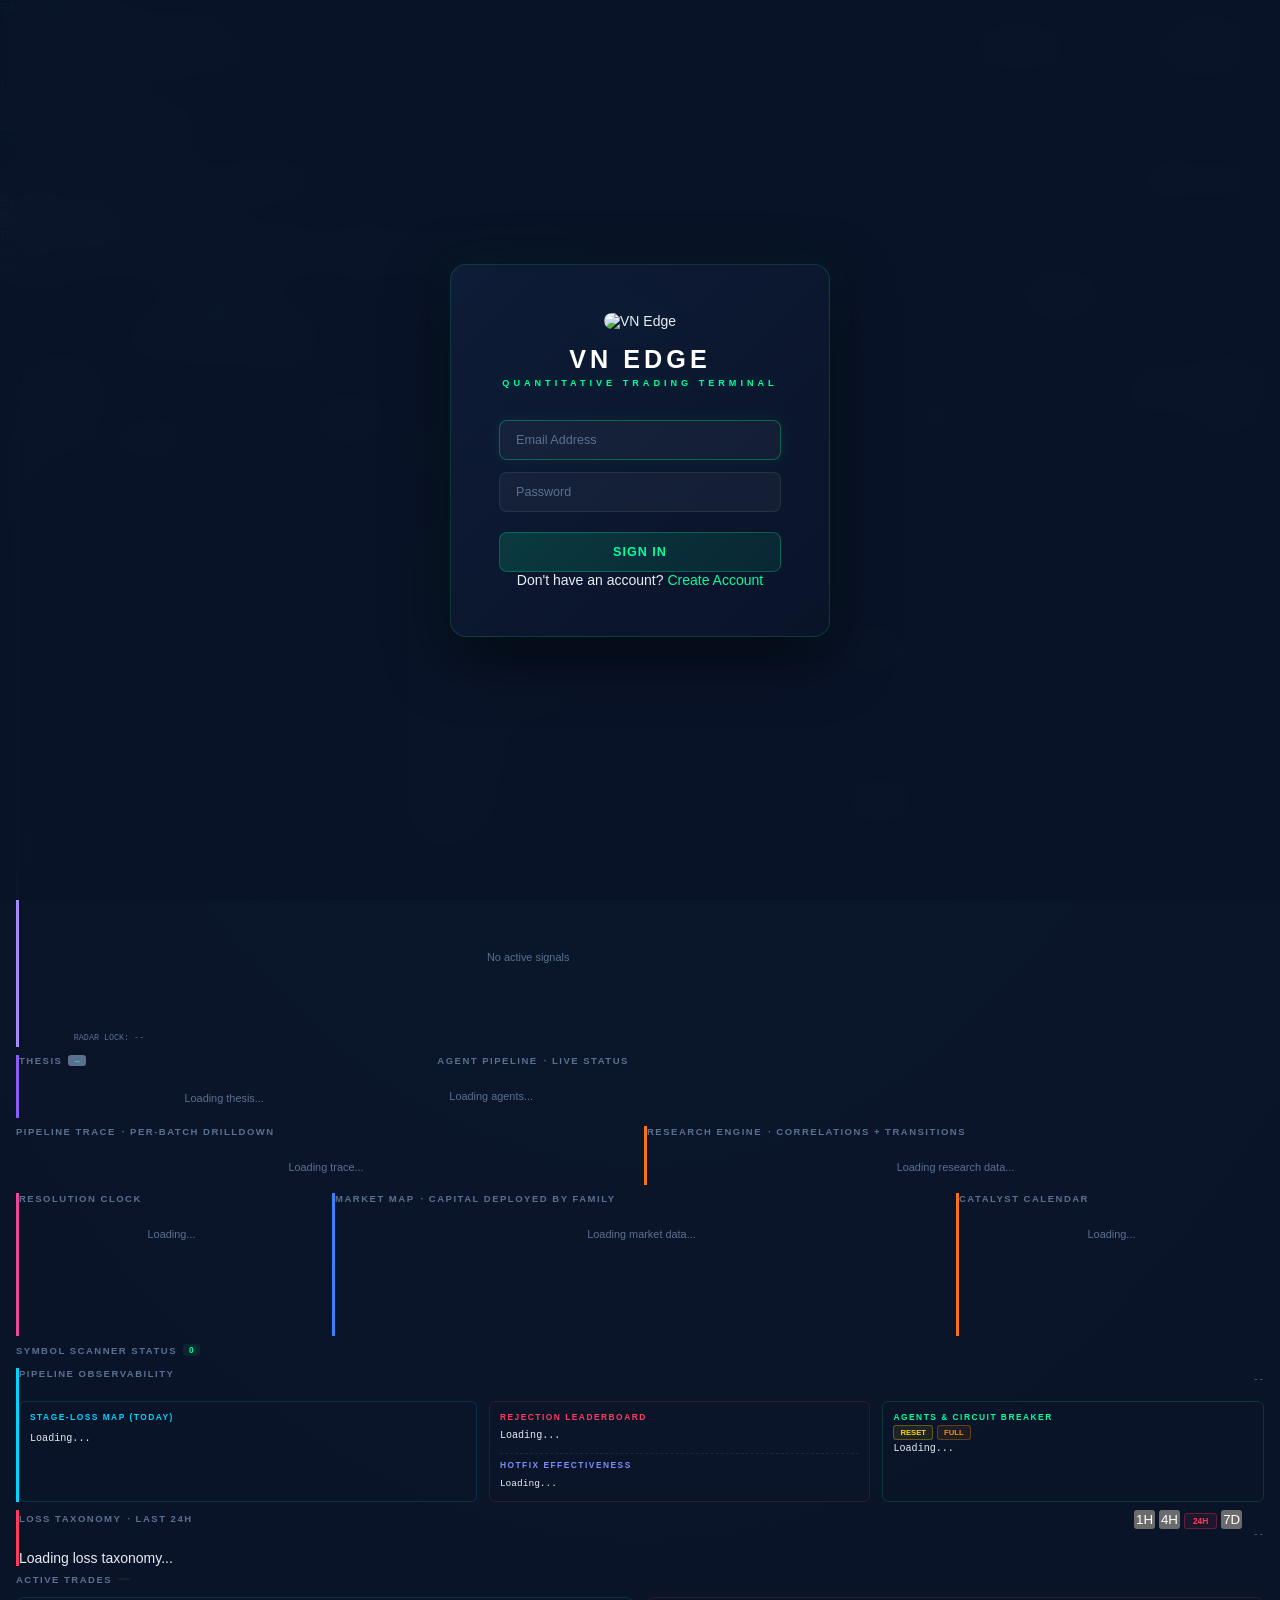
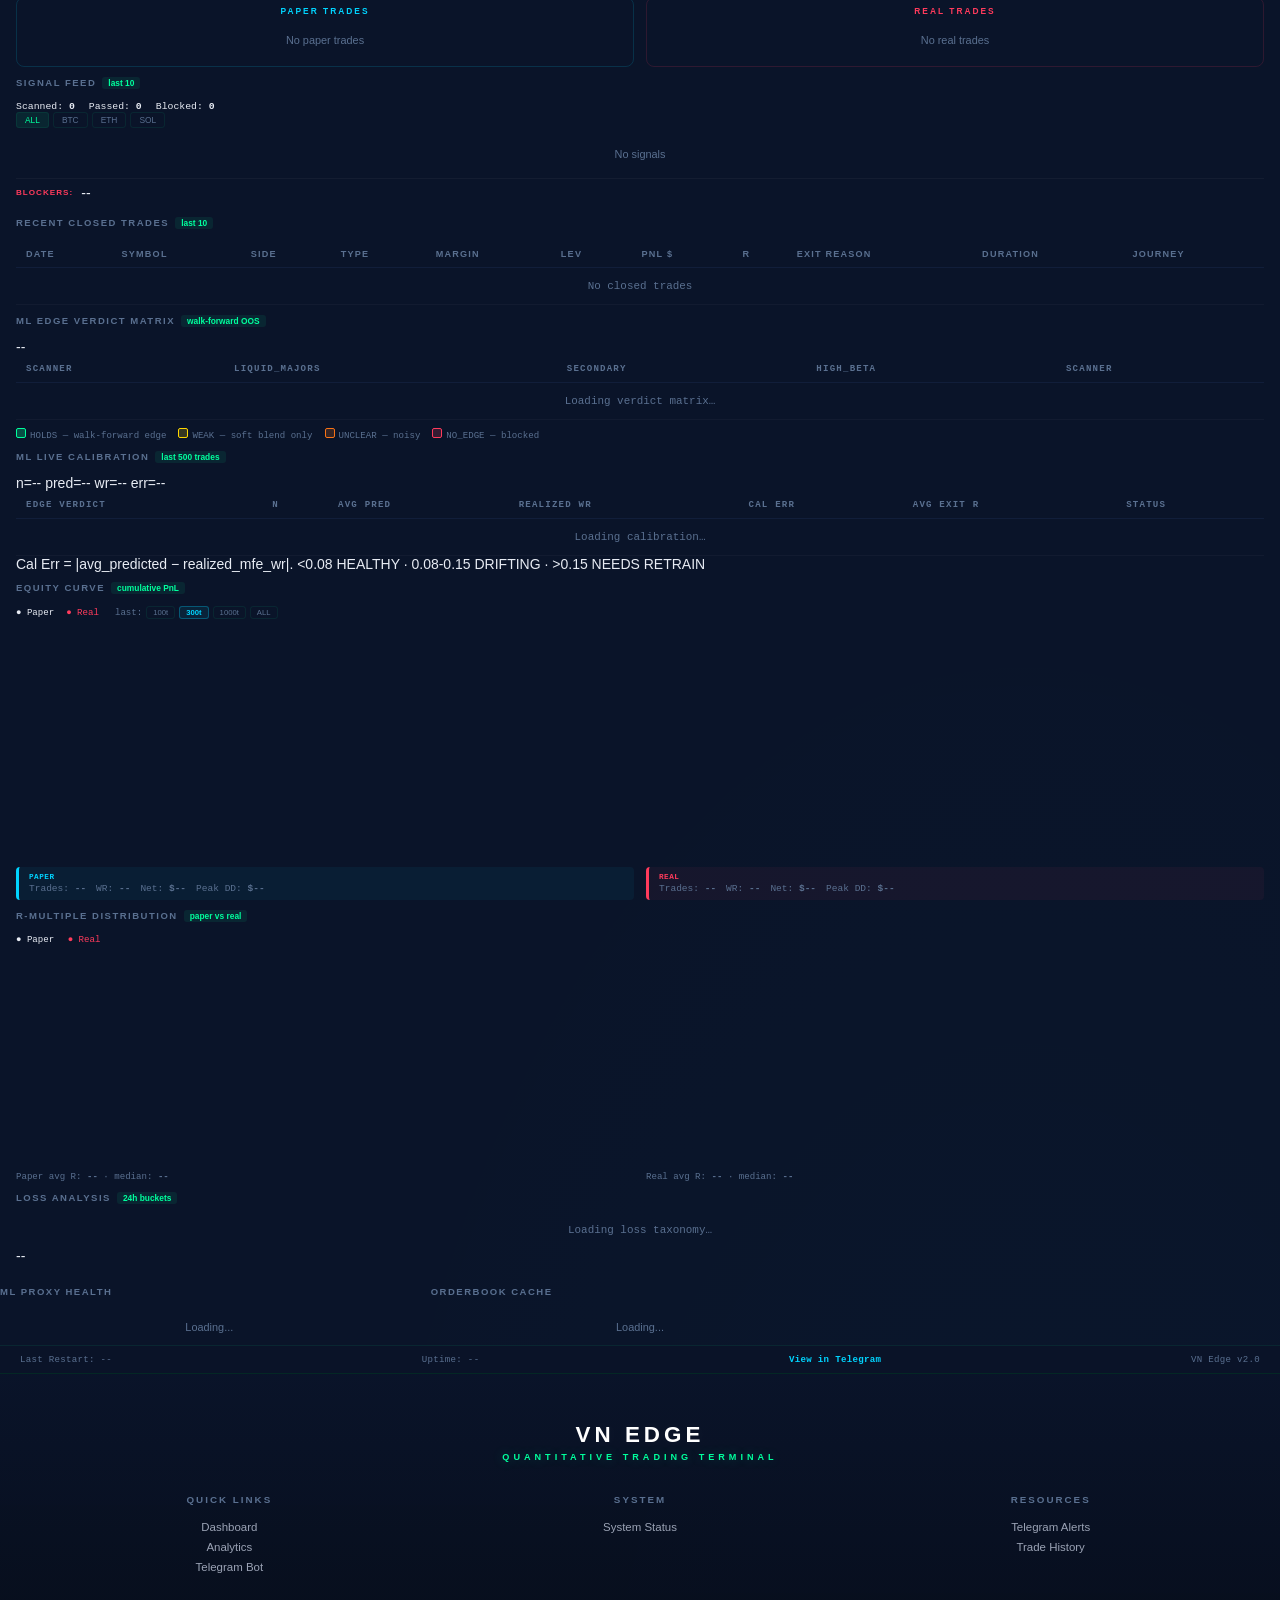
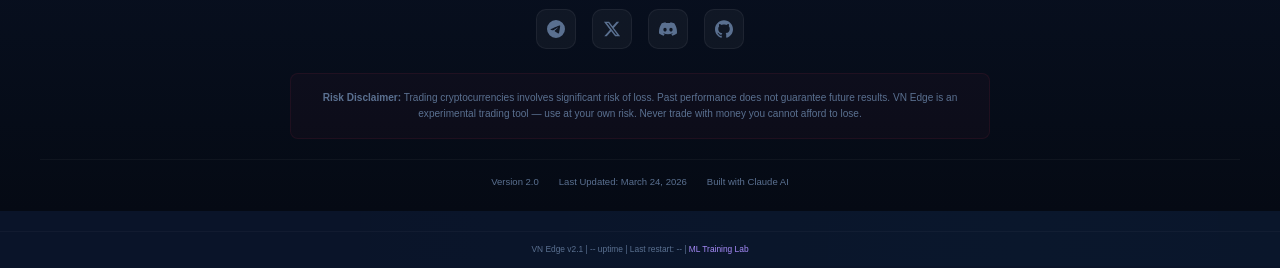
==== commit 30b5bea9: "Dashboard refactor: remove stale and unused UI, keep only what runs locally Audited all 109 API path" ====
--- a/dashboard/templates/index.html
+++ b/dashboard/templates/index.html
@@ -443,12 +443,6 @@
 <link rel="stylesheet" href="/static/css/design-system.css">
 <link rel="stylesheet" href="/static/css/components.css">
 <link rel="stylesheet" href="/static/css/layout.css">
-<link rel="stylesheet" href="/static/css/overview_strip.css">
-<link rel="stylesheet" href="/static/css/copilot.css">
-<link rel="stylesheet" href="/static/css/quant_heroes.css">
-<link rel="stylesheet" href="/static/css/phase2_leaderboard.css">
-<link rel="stylesheet" href="/static/css/agents_status.css">
-<link rel="stylesheet" href="/static/css/chief_quant_briefing.css">
 <link rel="stylesheet" href="/static/css/v2_layout.css">
 </head>
 <body>
@@ -527,9 +521,7 @@
   <button class="tab-btn" data-tab="config" role="tab" aria-controls="tab-config" aria-selected="false" data-action="switchTab" data-arg="config">Config</button>
   <button class="tab-btn" data-tab="system" role="tab" aria-controls="tab-system" aria-selected="false" data-action="switchTab" data-arg="system">System</button>
   <button class="tab-btn" data-tab="agents" role="tab" aria-controls="tab-agents" aria-selected="false" data-action="switchTab" data-arg="agents">Agents</button>
-  <button class="tab-btn" data-tab="profile" role="tab" aria-controls="tab-profile" aria-selected="false" data-action="switchTab" data-arg="profile">Profile</button>
   <button class="tab-btn tab-btn--brain" data-tab="brain" role="tab" aria-controls="tab-brain" aria-selected="false" data-action="switchTab" data-arg="brain">Brain</button>
-  <button class="tab-btn" data-tab="admin" role="tab" aria-controls="tab-admin" aria-selected="false" data-action="switchTab" data-arg="admin" id="admin-tab-btn" style="display:none">Admin</button>
 </nav>
 
 <!-- ═══ PRICE TICKER ═══════════════════════════════════════ -->
@@ -616,13 +608,10 @@
 
   <!-- Trading Dashboard (replaces old Command Center) -->
   <!-- Architect's Overview Strip — Agent 14 UX P0 #1 (B3, 2026-04-26) -->
-  <section id="overview-strip" class="overview-strip" aria-label="Live system overview"></section>
 
   <!-- Co-pilot Sprint 1 MVP: Decisions Queued For You (2026-04-26) -->
-  <section id="copilot-panel" class="copilot-panel" aria-label="Decisions queued for architect"></section>
 
   <!-- Phase 3 Quant Heroes — Sharpe/Sortino/PF/MaxDD (2026-04-26) -->
-  <section id="quant-heroes" class="quant-heroes" aria-label="Quant edge metrics"></section>
 
   <div class="glass-card live-span-2" id="cmd-panel">
     <div style="display:grid;grid-template-columns:1fr 1fr 1fr;gap:16px">
@@ -671,11 +660,6 @@
         <div style="text-align:center;margin-bottom:8px">
           <div class="section-title-cyan">Last Paper</div>
           <div id="cmd-last-trade" class="text-secondary-base">--</div>
-        </div>
-        <div style="border-top:1px solid rgba(255,255,255,.06);margin:6px 0"></div>
-        <div class="text-center">
-          <div id="cmd-last-real-label" class="section-title-red">Last Real</div>
-          <div id="cmd-last-real-trade" class="text-secondary-base">--</div>
         </div>
       </div>
 
@@ -978,56 +962,6 @@
 
 
 
-    <!-- Phase 5.17 — PPP / Maker Calibration panel (Quant ops view) -->
-    <div class="glass-card live-span-2">
-      <div class="flex justify-between items-center mb-2">
-        <div class="panel-title">PPP & Execution Calibration <span class="badge">advisory</span></div>
-        <button id="ppp-refresh" data-action="refreshPpp" style="padding:3px 10px;font-size:.65rem;border:1px solid rgba(0,212,255,.3);background:rgba(0,212,255,.15);color:var(--cyan);border-radius:4px;cursor:pointer">⟲ refresh</button>
-      </div>
-      <div class="grid" style="display:grid;grid-template-columns:repeat(2,1fr);gap:8px">
-
-        <!-- Binary classifier -->
-        <div style="border:1px solid var(--border);border-radius:6px;padding:8px">
-          <div style="font-size:.75rem;color:var(--text-muted);margin-bottom:4px">PPP Binary Classifier (5.9-A)</div>
-          <div id="ppp-binary-summary" style="font-family:var(--font-mono);font-size:.7rem;color:var(--text)">
-            <span class="text-muted">loading…</span>
-          </div>
-        </div>
-
-        <!-- Regressor -->
-        <div style="border:1px solid var(--border);border-radius:6px;padding:8px">
-          <div style="font-size:.75rem;color:var(--text-muted);margin-bottom:4px">PPP Regressor (5.15)</div>
-          <div id="ppp-regressor-summary" style="font-family:var(--font-mono);font-size:.7rem;color:var(--text)">
-            <span class="text-muted">loading…</span>
-          </div>
-        </div>
-
-        <!-- Recent decisions -->
-        <div style="border:1px solid var(--border);border-radius:6px;padding:8px">
-          <div style="font-size:.75rem;color:var(--text-muted);margin-bottom:4px">Last 24h Decisions</div>
-          <div id="ppp-recent" style="font-family:var(--font-mono);font-size:.7rem;color:var(--text)">
-            <span class="text-muted">loading…</span>
-          </div>
-        </div>
-
-        <!-- Maker calibration -->
-        <div style="border:1px solid var(--border);border-radius:6px;padding:8px">
-          <div style="font-size:.75rem;color:var(--text-muted);margin-bottom:4px">Maker Fill Rate (7d real)</div>
-          <div id="ppp-maker" style="font-family:var(--font-mono);font-size:.7rem;color:var(--text)">
-            <span class="text-muted">loading…</span>
-          </div>
-        </div>
-
-      </div>
-
-      <!-- Counterfactual P&L -->
-      <div style="margin-top:8px;padding:8px;border:1px solid var(--border);border-radius:6px">
-        <div style="font-size:.75rem;color:var(--text-muted);margin-bottom:4px">Counterfactual P&L (if PPP enforced on labeled cohort)</div>
-        <div id="ppp-counterfactual" style="font-family:var(--font-mono);font-size:.7rem">
-          <span class="text-muted">loading…</span>
-        </div>
-      </div>
-    </div>
 
     <!-- Recent Closed Trades — Paper / Demo / Live (Phase 4.2: 3-tab split) -->
     <div class="glass-card live-span-2">
@@ -1184,18 +1118,7 @@
 
     <!-- ═══ Track B: PAPER↔REAL DIVERGENCE + LOSS ANALYSIS (side-by-side) ═══ -->
     <div class="glass-card live-span-2" id="divergence-loss-panel">
-      <div class="grid-1-1-lg">
-        <!-- LEFT: Per-symbol divergence -->
-        <div>
-          <div class="panel-title" style="margin:0 0 8px 0">Paper↔Real Divergence <span class="badge">last 24h</span></div>
-          <div style="position:relative;height:180px">
-            <canvas id="divergence-canvas"></canvas>
-          </div>
-          <div class="mt-2 text-xs text-muted font-mono">
-            Bars: (paper_R − real_R) per symbol. 🟢 real matches paper. 🟡 &lt;0.25R. 🔴 &gt;0.5R.
-            Fix #2 target: &lt;$0.30/trade divergence.
-          </div>
-        </div>
+      <div>
         <!-- RIGHT: Loss Analysis recommendations -->
         <div>
           <div class="panel-title" style="margin:0 0 8px 0">Loss Analysis <span class="badge">24h buckets</span></div>
@@ -1380,25 +1303,6 @@
   <!-- ═══ SECTION 6: Paper vs Real + Execution Quality ═══ -->
   <div class="grid-1-1">
     <div class="glass-card">
-      <div class="panel-title">Paper vs Real</div>
-      <div style="display:grid;grid-template-columns:1fr 1fr;gap:16px;margin-top:8px">
-        <div class="text-center">
-          <div style="font-size:.6rem;color:var(--cyan);text-transform:uppercase;letter-spacing:1px;font-weight:600;margin-bottom:8px">Paper</div>
-          <div style="font-size:1.2rem;font-weight:800;font-family:var(--font-mono)" id="corr-paper-wr">--%</div>
-          <div class="text-xs text-muted">Win Rate</div>
-          <div style="font-size:1rem;font-weight:700;font-family:var(--font-mono);margin-top:6px" id="corr-paper-r">--R</div>
-          <div class="text-xs text-muted">Avg R</div>
-        </div>
-        <div class="text-center">
-          <div style="font-size:.6rem;color:var(--red);text-transform:uppercase;letter-spacing:1px;font-weight:600;margin-bottom:8px">Real</div>
-          <div style="font-size:1.2rem;font-weight:800;font-family:var(--font-mono)" id="corr-real-wr">--%</div>
-          <div class="text-xs text-muted">Win Rate</div>
-          <div style="font-size:1rem;font-weight:700;font-family:var(--font-mono);margin-top:6px" id="corr-real-r">--R</div>
-          <div class="text-xs text-muted">Avg R</div>
-        </div>
-      </div>
-    </div>
-    <div class="glass-card">
       <div class="panel-title">Execution Quality</div>
       <div style="display:grid;grid-template-columns:repeat(3,1fr);gap:8px;margin-top:8px">
         <div class="stat-card"><div class="stat-value" id="eq-avg-slip" style="color:var(--green);font-size:.9rem">--</div><div class="stat-label">Avg Slip (bps)</div></div>
@@ -1428,27 +1332,6 @@
     </div>
 
     <!-- B.6: Fee Savings Tracker -->
-    <div class="glass-card" class="glass-card--accent-success">
-      <div class="panel-title">Fee Savings <span class="text-xs text-muted">(Fix #1 IOC)</span></div>
-      <div style="display:grid;grid-template-columns:1fr 1fr;gap:8px;margin-top:8px">
-        <div class="stat-card"><div class="stat-value green" id="fs-ioc-fills" class="text-lg">0</div><div class="stat-label">IOC Fills</div></div>
-        <div class="stat-card"><div class="stat-value cyan" id="fs-ioc-skips" class="text-lg">0</div><div class="stat-label">Slippage Avoided</div></div>
-      </div>
-      <div style="margin-top:8px;padding-top:8px;border-top:1px solid var(--border)">
-        <div style="display:flex;justify-content:space-between;font-size:.7rem">
-          <span class="text-muted">Avg slip (filled)</span>
-          <span id="fs-avg-slip" class="font-mono text-success">--</span>
-        </div>
-        <div style="display:flex;justify-content:space-between;font-size:.7rem;margin-top:4px">
-          <span class="text-muted">Est. savings</span>
-          <span id="fs-est-savings" class="font-mono text-success">$--</span>
-        </div>
-        <div style="display:flex;justify-content:space-between;font-size:.7rem;margin-top:4px">
-          <span class="text-muted">Fill rate</span>
-          <span id="fs-fill-rate" class="font-mono">--%</span>
-        </div>
-      </div>
-    </div>
 
     <!-- B.11: AI Learner / Scanner Weights -->
     <div class="glass-card" class="glass-card--accent-purple">
@@ -1521,44 +1404,8 @@
   </div>
 
   <!-- Performance Attribution Panel -->
-  <div class="glass-card mt-gap">
-    <div class="card-title">Performance Attribution</div>
-    <div class="flex items-center gap-2 mb-3">
-      <button class="btn btn--info btn--sm" data-action="refreshAttribution">Refresh</button>
-      <span class="text-muted text-xs">PnL by scanner × regime × grade</span>
-    </div>
-    <div id="attribution-table-wrap" class="overflow-x-auto max-h-300">
-      <table class="data-table w-full">
-        <thead><tr>
-          <th>Scanner</th><th>Regime</th><th>Grade</th>
-          <th class="text-right">Trades</th><th class="text-right">WR</th>
-          <th class="text-right">Avg PnL</th><th class="text-right">Total PnL</th>
-        </tr></thead>
-        <tbody id="attribution-body"><tr><td colspan="7" class="empty-state">Loading...</td></tr></tbody>
-      </table>
-    </div>
-  </div>
 
   <!-- Backtest Panel -->
-  <div class="glass-card mt-gap">
-    <div class="card-title">Strategy Backtester</div>
-    <div class="grid-2" style="gap:12px;margin-bottom:12px">
-      <label class="text-9ba3b5">Symbols (comma-separated, blank = all)
-        <input id="bt-symbols" type="text" class="form-input-dark" placeholder="BTC/USDT, ETH/USDT">
-      </label>
-      <label class="text-9ba3b5">Scanners (comma-separated, blank = all)
-        <input id="bt-scanners" type="text" class="form-input-dark" placeholder="structure_bounce">
-      </label>
-      <label class="text-9ba3b5">ML Threshold
-        <input id="bt-ml" type="number" class="form-input-dark" value="0.60" step="0.01" min="0.4" max="0.9">
-      </label>
-      <label class="text-9ba3b5">Confidence Floor
-        <input id="bt-conf" type="number" class="form-input-dark" value="55" min="30" max="100">
-      </label>
-    </div>
-    <button class="btn btn--success btn--sm" data-action="runBacktest">Run Backtest</button>
-    <div id="bt-result" class="mt-3 text-sm text-muted">Configure params and click Run.</div>
-  </div>
 
 </div>
 
@@ -1766,7 +1613,7 @@
 
   <div class="grid-2">
     <div class="glass-card">
-      <div class="panel-title">VM Health</div>
+      <div class="panel-title">Host Health</div>
       <div id="vm-health"><div class="empty">Loading...</div></div>
     </div>
     <div class="glass-card">
@@ -1845,302 +1692,8 @@
 <!-- ═══════════════════════════════════════════════════════ -->
 <!-- TAB 5: ABOUT                                           -->
 <!-- ═══════════════════════════════════════════════════════ -->
-<div class="tab-content" role="tabpanel" id="tab-about">
-
-  <!-- Hero -->
-  <div class="about-hero">
-    <div class="subtitle">AI-Powered Crypto Trading Engine</div>
-    <h1>VN <span>Edge</span></h1>
-    <div class="about-desc">
-      <p>VN Edge is a fully automated cryptocurrency trading engine that combines multi-scanner signal detection with machine learning ranked candidates and regime-aware execution. It continuously monitors the market across multiple timeframes and pairs, identifying high-probability setups in real time.</p>
-      <p>Built on a three-engine architecture, VN Edge uses LightGBM and gradient boosted models to rank and filter trade candidates. Regime detection ensures the system adapts to trending, ranging, quiet, and volatile conditions, while multi-layered risk management protects capital through VWAP vetoes, HTF alignment checks, circuit breakers, and dynamic position sizing.</p>
-      <p>Whether in paper learning mode or live execution, VN Edge provides full transparency through this dashboard, real-time Telegram alerts, and detailed analytics on every trade taken.</p>
-    </div>
-  </div>
-
-  <!-- Features Grid -->
-  <div class="features-grid">
-    <div class="feature-card">
-      <span class="fc-icon">&#x1F50D;</span>
-      <h3>7 Scanner Engine</h3>
-      <p>Structure bounce, BOS/CHoCH, liquidity sweep, momentum breakout, mean reversion, order block, and volume profile scanners working in parallel across all monitored pairs.</p>
-    </div>
-    <div class="feature-card">
-      <span class="fc-icon">&#x1F9E0;</span>
-      <h3>ML Ranking</h3>
-      <p>LightGBM and GBR hybrid models score every candidate signal. Pure candle math features, MFE-based soft labels, and 0.60+ AUC validation ensure only the highest quality setups pass through.</p>
-    </div>
-    <div class="feature-card">
-      <span class="fc-icon">&#x1F30A;</span>
-      <h3>Regime-Aware</h3>
-      <p>Real-time detection of trending, ranging, quiet, and volatile market conditions. The engine dynamically adjusts thresholds, position sizing, and scanner weights based on the current regime.</p>
-    </div>
-    <div class="feature-card">
-      <span class="fc-icon">&#x1F6E1;</span>
-      <h3>Risk Layers</h3>
-      <p>VWAP hard veto, higher timeframe alignment, circuit breakers, maximum drawdown limits, correlation guards, and adaptive position sizing protect capital at every level.</p>
-    </div>
-  </div>
-
-  <!-- Contact Form -->
-  <div class="contact-section">
-    <h3>Get In Touch</h3>
-    <div class="contact-sub">Have questions or feedback? Send us a message.</div>
-    <form id="contact-form" onsubmit="return handleContact(event)">
-      <input type="text" class="contact-input" id="contact-name" placeholder="Your Name" required>
-      <input type="email" class="contact-input" id="contact-email" placeholder="Email Address" required>
-      <textarea class="contact-input" id="contact-message" placeholder="Your message..." required></textarea>
-      <button type="submit" class="contact-btn" id="contact-submit">SEND MESSAGE</button>
-    </form>
-  </div>
-
-  <!-- Risk Disclaimer -->
-  <div class="about-disclaimer">
-    <h4>Risk Disclaimer</h4>
-    <p>Trading cryptocurrencies involves significant risk of loss. Past performance does not guarantee future results. VN Edge is an experimental trading tool &mdash; use at your own risk. Never trade with money you cannot afford to lose.</p>
-  </div>
-
-</div>
 
 <!-- ═══ TAB: PROFILE ════════════════════════════════════════ -->
-<div class="tab-content" role="tabpanel" id="tab-profile">
-  <div class="grid-2">
-    <!-- LEFT COLUMN -->
-    <div>
-      <!-- Account Info -->
-      <div class="glass-card">
-        <div class="panel-title">&#128100; Account Information</div>
-        <form id="profile-form">
-          <label class="profile-label">Full Name</label>
-          <input type="text" id="prof-name" class="login-input" placeholder="Full Name">
-          <label class="profile-label">Email</label>
-          <input type="email" id="prof-email" class="login-input" placeholder="Email" readonly style="opacity:.6;cursor:not-allowed">
-          <label class="profile-label">Phone</label>
-          <input type="tel" id="prof-phone" class="login-input" placeholder="Phone Number">
-          <label class="profile-label">Timezone</label>
-          <select id="prof-timezone" class="login-input">
-            <option value="Asia/Kolkata" selected>India (IST)</option>
-            <option value="UTC">UTC</option>
-            <option value="America/New_York">Eastern (ET)</option>
-            <option value="America/Chicago">Central (CT)</option>
-            <option value="America/Denver">Mountain (MT)</option>
-            <option value="America/Los_Angeles">Pacific (PT)</option>
-            <option value="Europe/London">London (GMT)</option>
-            <option value="Europe/Berlin">Berlin (CET)</option>
-            <option value="Asia/Tokyo">Tokyo (JST)</option>
-            <option value="Asia/Shanghai">Shanghai (CST)</option>
-            <option value="Asia/Ho_Chi_Minh">Ho Chi Minh (ICT)</option>
-            <option value="Australia/Sydney">Sydney (AEST)</option>
-          </select>
-        </form>
-      </div>
-
-      <!-- Address -->
-      <div class="glass-card">
-        <div class="panel-title">&#127968; Address</div>
-        <label class="profile-label">Address Line 1</label>
-        <input type="text" id="prof-addr1" class="login-input" placeholder="Address Line 1">
-        <label class="profile-label">Address Line 2</label>
-        <input type="text" id="prof-addr2" class="login-input" placeholder="Address Line 2">
-        <div class="grid-2" class="gap-2">
-          <div>
-            <label class="profile-label">City</label>
-            <input type="text" id="prof-city" class="login-input" placeholder="City">
-          </div>
-          <div>
-            <label class="profile-label">State / Province</label>
-            <input type="text" id="prof-state" class="login-input" placeholder="State">
-          </div>
-        </div>
-        <div class="grid-2" class="gap-2">
-          <div>
-            <label class="profile-label">Country</label>
-            <input type="text" id="prof-country" class="login-input" placeholder="Country">
-          </div>
-          <div>
-            <label class="profile-label">Postal Code</label>
-            <input type="text" id="prof-postal" class="login-input" placeholder="Postal Code">
-          </div>
-        </div>
-      </div>
-    </div>
-
-    <!-- RIGHT COLUMN -->
-    <div>
-      <!-- API Keys -->
-      <div class="glass-card">
-        <div class="panel-title">&#128273; API Keys</div>
-        <div id="api-keys-list">
-          <div class="api-key-row">
-            <div class="api-key-info">
-              <span class="api-key-label">Live Exchange</span>
-              <span class="api-key-masked" id="ak-live-key">&#8226;&#8226;&#8226;&#8226;&#8226;&#8226;&#8226;&#8226;&#8226;&#8226;&#8226;&#8226;</span>
-            </div>
-            <div class="api-key-actions">
-              <button class="btn-sm btn-edit" data-action="openApiKeyModal" data-arg="live">Edit</button>
-              <button class="btn-sm btn-del" data-action="deleteApiKey" data-arg="live">Delete</button>
-            </div>
-          </div>
-        </div>
-        <button class="login-btn" style="margin-top:12px;width:auto;padding:8px 20px;font-size:.75rem" data-action="openApiKeyModal" data-arg="new">+ Add Key</button>
-      </div>
-
-      <!-- Trading Mode + Settings -->
-      <div class="glass-card">
-        <div class="panel-title">&#9881; Trading Mode &amp; Settings</div>
-
-        <!-- Mode Switcher — prominent -->
-        <div style="display:grid;grid-template-columns:1fr;gap:8px;margin-bottom:16px">
-          <button id="mode-btn-paper" data-action="switchUserMode" data-arg="paper" style="padding:12px;border-radius:8px;border:2px solid rgba(0,212,255,.3);background:rgba(0,212,255,.08);color:#00d4ff;cursor:pointer;font-weight:700;font-size:13px;text-align:center;transition:all .2s">
-            <div class="icon-lg">&#128196;</div>
-            PAPER<br><span class="icon-label-sub">Simulated</span>
-          </button>
-        </div>
-        <div id="mode-status-msg" style="font-size:11px;color:#5a7090;text-align:center;margin-bottom:12px">Paper mode — production Delta data, simulated fills, no real orders</div>
-
-        <label class="profile-label">Bot Mode</label>
-        <select id="prof-bot-mode" class="login-input" style="display:none">
-          <option value="paper">Paper Trading</option>
-        </select>
-        <label class="profile-label">Trading Pairs</label>
-        <div class="pairs-checkboxes" id="prof-pairs">
-          <label class="pair-check"><input type="checkbox" value="BTC/USDT" checked> BTC</label>
-          <label class="pair-check"><input type="checkbox" value="ETH/USDT" checked> ETH</label>
-          <label class="pair-check"><input type="checkbox" value="SOL/USDT"> SOL</label>
-          <label class="pair-check"><input type="checkbox" value="XRP/USDT"> XRP</label>
-          <label class="pair-check"><input type="checkbox" value="DOGE/USDT"> DOGE</label>
-          <label class="pair-check"><input type="checkbox" value="ADA/USDT"> ADA</label>
-          <label class="pair-check"><input type="checkbox" value="AVAX/USDT"> AVAX</label>
-          <label class="pair-check"><input type="checkbox" value="LINK/USDT"> LINK</label>
-          <label class="pair-check"><input type="checkbox" value="DOT/USDT"> DOT</label>
-          <label class="pair-check"><input type="checkbox" value="MATIC/USDT"> MATIC</label>
-        </div>
-        <label class="profile-label">Leverage: <span id="prof-leverage-val">5</span>x</label>
-        <input type="range" id="prof-leverage" class="profile-slider" min="1" max="20" value="5" oninput="document.getElementById('prof-leverage-val').textContent=this.value">
-        <div class="grid-2" style="gap:8px;margin-top:8px">
-          <div>
-            <label class="profile-label">Risk per Trade (%)</label>
-            <input type="number" id="prof-risk" class="login-input" placeholder="1.0" step="0.1" min="0.1" max="10" value="1.0">
-          </div>
-          <div>
-            <label class="profile-label">Max Daily Loss (%)</label>
-            <input type="number" id="prof-max-loss" class="login-input" placeholder="5.0" step="0.5" min="1" max="50" value="5.0">
-          </div>
-        </div>
-        <label class="profile-label">Max Open Positions</label>
-        <input type="number" id="prof-max-pos" class="login-input" placeholder="3" min="1" max="20" value="3">
-      </div>
-
-      <!-- Notifications -->
-      <div class="glass-card">
-        <div class="panel-title">&#128276; Notifications</div>
-        <label class="profile-label">Telegram Chat ID</label>
-        <input type="text" id="prof-tg-chat" class="login-input" placeholder="Telegram Chat ID">
-        <div class="notif-toggles">
-          <label class="notif-toggle"><input type="checkbox" id="notif-signals" checked> <span class="toggle-slider"></span> Signal Alerts</label>
-          <label class="notif-toggle"><input type="checkbox" id="notif-trades" checked> <span class="toggle-slider"></span> Trade Execution</label>
-          <label class="notif-toggle"><input type="checkbox" id="notif-tp"> <span class="toggle-slider"></span> Take Profit Hit</label>
-          <label class="notif-toggle"><input type="checkbox" id="notif-sl"> <span class="toggle-slider"></span> Stop Loss Hit</label>
-          <label class="notif-toggle"><input type="checkbox" id="notif-system"> <span class="toggle-slider"></span> System Alerts</label>
-        </div>
-      </div>
-    </div>
-  </div>
-
-  <!-- Account Status Row -->
-  <div class="glass-card" class="mt-gap">
-    <div style="display:flex;justify-content:space-between;align-items:center;flex-wrap:wrap;gap:16px">
-      <div class="flex-items-3">
-        <span class="info-badge learning" id="prof-tier">FREE TIER</span>
-        <span style="font-size:.78rem;color:var(--text-secondary)">Verification: <span id="prof-verified" style="color:var(--yellow);font-weight:600">Pending</span></span>
-      </div>
-      <div style="display:flex;gap:20px;font-size:.75rem;color:var(--text-muted)">
-        <span>Member since: <span id="prof-member-since" class="text-secondary">--</span></span>
-        <span>Last login: <span id="prof-last-login" class="text-secondary">--</span></span>
-      </div>
-    </div>
-  </div>
-
-  <!-- Save Button -->
-  <div style="text-align:center;margin-top:16px">
-    <button class="login-btn" style="width:auto;padding:12px 48px;font-size:.9rem" data-action="saveProfile">SAVE CHANGES</button>
-    <div class="login-error" id="profile-save-error" style="display:none"></div>
-    <div id="profile-save-ok" style="display:none;color:var(--green);font-size:.8rem;margin-top:8px;font-weight:600">Profile saved successfully!</div>
-  </div>
-
-  <!-- Admin Panel (visible to admin users only) -->
-  <div class="glass-card" style="margin-top:16px;border-color:rgba(167,139,250,.3)" id="admin-panel">
-    <div class="panel-title" class="text-purple">&#128272; Admin Panel <span class="badge" style="background:rgba(167,139,250,.15);color:var(--purple)">admin only</span></div>
-
-    <!-- System Overview -->
-    <div class="grid-4" class="mb-4">
-      <div class="stat-card"><div class="stat-value blue" id="admin-total-users">1</div><div class="stat-label">Total Users</div></div>
-      <div class="stat-card"><div class="stat-value green" id="admin-active-users">1</div><div class="stat-label">Active</div></div>
-      <div class="stat-card"><div class="stat-value yellow" id="admin-total-trades">0</div><div class="stat-label">Total Trades</div></div>
-      <div class="stat-card"><div class="stat-value" id="admin-uptime">--</div><div class="stat-label">Bot Uptime</div></div>
-    </div>
-
-    <!-- Registered Users Table -->
-    <div class="mb-4">
-      <div style="font-size:.68rem;color:var(--text-muted);text-transform:uppercase;letter-spacing:1.5px;margin-bottom:8px;font-weight:700">Registered Users</div>
-      <div class="tbl-wrap">
-        <table>
-          <thead>
-            <tr><th>Email</th><th>Name</th><th>Role</th><th>API Keys</th><th>Pairs</th><th>Leverage</th><th>Status</th><th>Last Login</th></tr>
-          </thead>
-          <tbody id="admin-users-body">
-            <tr>
-              <td class="font-semibold">admin@vnedge.com</td>
-              <td>Admin</td>
-              <td><span class="badge" style="background:rgba(167,139,250,.15);color:var(--purple)">admin</span></td>
-              <td>Delta: &#10003;</td>
-              <td>BTC, ETH, SOL + 7 more</td>
-              <td>10x</td>
-              <td class="text-success">Active</td>
-              <td id="admin-last-login">--</td>
-            </tr>
-          </tbody>
-        </table>
-      </div>
-    </div>
-
-    <!-- Current Configuration Summary — dynamic per-user (2026-04-19) -->
-    <!-- Previously had hardcoded placeholder text ("Key: bauW...USj9 | Balance: $199.19")
-         that was fiction shown to every user. Now fetched live from
-         /api/user/profile + /api/user/api-keys + /api/user/connection-status. -->
-    <div class="mb-4">
-      <div style="font-size:.68rem;color:var(--text-muted);text-transform:uppercase;letter-spacing:1.5px;margin-bottom:8px;font-weight:700">Current Bot Configuration <span style="color:var(--text-muted);font-weight:500;text-transform:none;letter-spacing:0" id="myConfigUser">(your account)</span></div>
-      <div class="grid-3" class="gap-2">
-        <div class="metric-cell">
-          <div class="metric-label">Exchange</div>
-          <div class="font-semibold text-info">Delta India</div>
-          <div class="text-xs text-muted">Production data · paper fills</div>
-        </div>
-        <div class="metric-cell">
-          <div class="metric-label">Trading Pairs</div>
-          <div class="font-semibold text-success" id="myPairsCount">loading…</div>
-          <div class="text-xs text-muted" id="myPairsList">—</div>
-        </div>
-        <div class="metric-cell">
-          <div class="metric-label">Risk Limits</div>
-          <div style="font-weight:600;color:var(--yellow)" id="myRiskHeadline">loading…</div>
-          <div class="text-xs text-muted" id="myRiskSub">—</div>
-        </div>
-      </div>
-    </div>
-
-    <!-- API Key Status — YOUR keys only -->
-    <div>
-      <div style="font-size:.68rem;color:var(--text-muted);text-transform:uppercase;letter-spacing:1.5px;margin-bottom:8px;font-weight:700">
-        Your API Keys
-        <a href="/profile" style="color:var(--accent);text-transform:none;letter-spacing:0;font-weight:500;margin-left:8px;font-size:.7rem">manage in Profile →</a>
-      </div>
-      <div class="grid-2" class="gap-2" id="myKeysCards">
-        <div class="text-xs text-muted" style="grid-column:1/-1">loading your keys…</div>
-      </div>
-    </div>
-  </div>
-</div>
 
 <script>
 // ── Per-user bot-config card: fetches actual user data, not hardcoded. ──
@@ -2360,11 +1913,7 @@
 <!-- ═══ AGENTS TAB ═══════════════════════════════════════ -->
 <div class="tab-content" role="tabpanel" id="tab-agents">
 
-  <!-- 🧠 Chief Quant Continuous Briefing — meta-agent (moved from Live tab 2026-04-28) -->
-  <section id="chief-quant-panel" aria-label="Chief Quant continuous briefing"></section>
-
-  <!-- 🛰 Agents Status — 14-agent team + Tier A/B + specialty crons (2026-04-27) -->
-  <section id="agents-status-panel" aria-label="Agents status table"></section>
+
 
   <!-- Phase 0: Pipeline Funnel + Heartbeat row -->
   <div style="display:grid;grid-template-columns:1fr 1fr;gap:var(--gap);margin-bottom:var(--gap)">
@@ -2445,37 +1994,8 @@
   </div>
 
   <div class="grid-2">
-    <!-- LEFT: Agent Status Cards -->
+    <!-- LEFT: ML Model Performance -->
     <div>
-      <div class="glass-card">
-        <div class="panel-title">Agent Status <span class="badge badge-green" id="agents-count">0 active</span></div>
-        <div id="agents-status-list" style="display:flex;flex-direction:column;gap:10px">
-          <div class="stat-card" class="glass-card--accent-success">
-            <div class="flex justify-between items-center">
-              <strong>QA Auditor</strong>
-              <span class="badge badge-green" id="qa-status">IDLE</span>
-            </div>
-            <div class="text-muted" class="text-sm-mt" id="qa-last-run">Last run: --</div>
-            <div class="text-base-mt" id="qa-summary">Waiting for first run...</div>
-          </div>
-          <div class="stat-card" class="glass-card--accent-info">
-            <div class="flex justify-between items-center">
-              <strong>Loss Analyzer</strong>
-              <span class="badge badge-green" id="loss-analyzer-status">IDLE</span>
-            </div>
-            <div class="text-muted" class="text-sm-mt" id="loss-last-run">Last run: --</div>
-            <div class="text-base-mt" id="loss-summary">Monitoring losses...</div>
-          </div>
-          <div class="stat-card" class="glass-card--accent-purple">
-            <div class="flex justify-between items-center">
-              <strong>ML Trainer</strong>
-              <span class="badge" id="ml-trainer-status">IDLE</span>
-            </div>
-            <div class="text-muted" class="text-sm-mt" id="ml-last-run">Last run: --</div>
-            <div class="text-base-mt" id="ml-summary">Loading...</div>
-          </div>
-        </div>
-      </div>
 
       <!-- ML Model Performance -->
       <div class="glass-card" class="mt-gap">
@@ -2494,40 +2014,8 @@
     <!-- RIGHT: QA Test Results + Loss Analysis -->
     <div>
       <!-- QA Test Results -->
-      <div class="glass-card">
-        <div class="panel-title">QA Test Results <span class="badge" id="qa-pass-rate">--</span></div>
-        <div id="qa-results-grid" style="display:grid;grid-template-columns:1fr 1fr;gap:8px">
-          <div class="stat-card">
-            <div class="text-muted" class="text-sm">Unit Tests</div>
-            <div class="text-lg font-bold" id="qa-unit-result">--</div>
-          </div>
-          <div class="stat-card">
-            <div class="text-muted" class="text-sm">Integration Tests</div>
-            <div class="text-lg font-bold" id="qa-integration-result">--</div>
-          </div>
-          <div class="stat-card">
-            <div class="text-muted" class="text-sm">API Tests</div>
-            <div class="text-lg font-bold" id="qa-api-result">--</div>
-          </div>
-          <div class="stat-card">
-            <div class="text-muted" class="text-sm">Data Integrity</div>
-            <div class="text-lg font-bold" id="qa-data-result">--</div>
-          </div>
-        </div>
-      </div>
 
       <!-- Defects List -->
-      <div class="glass-card" class="mt-gap">
-        <div class="panel-title">Open Defects <span class="badge badge-red" id="defect-count">0</span></div>
-        <div id="defects-list" class="max-h-300">
-          <table class="trade-table">
-            <thead><tr><th>ID</th><th>Severity</th><th>Description</th><th>Status</th></tr></thead>
-            <tbody id="defects-table">
-              <tr><td colspan="4" class="text-muted">Loading...</td></tr>
-            </tbody>
-          </table>
-        </div>
-      </div>
 
       <!-- Recent Loss Analysis -->
       <div class="glass-card" class="mt-gap">
@@ -2629,99 +2117,6 @@
 <!-- ═══════════════════════════════════════════════════════ -->
 <!-- TAB: ADMIN (visible to admin role only)                -->
 <!-- ═══════════════════════════════════════════════════════ -->
-<div class="tab-content" role="tabpanel" id="tab-admin">
-
-  <!-- Row 1: User Management + Active Sessions -->
-  <div class="grid-2" class="mb-gap">
-
-    <!-- User Management -->
-    <div class="glass-card">
-      <div class="card-title">User Management</div>
-      <div class="mb-3">
-        <button class="btn btn--info btn--sm" data-action="refreshAdminUsers">Refresh</button>
-        <button class="btn btn--success btn--sm" data-action="adminAddUser" style="margin-left:8px">+ Add User</button>
-        <span class="text-muted text-xs ml-auto" id="admin-user-count">0 users</span>
-      </div>
-      <div style="overflow-x:auto;max-height:400px;overflow-y:auto">
-        <table class="data-table" id="admin-users-table">
-          <thead>
-            <tr>
-              <th>Email</th>
-              <th>Role</th>
-              <th>Mode</th>
-              <th>Active</th>
-              <th>Last Login</th>
-              <th>Actions</th>
-            </tr>
-          </thead>
-          <tbody id="admin-users-body">
-            <tr><td colspan="6" class="empty-state">Loading...</td></tr>
-          </tbody>
-        </table>
-      </div>
-    </div>
-
-    <!-- Active Sessions -->
-    <div class="glass-card">
-      <div class="card-title">Active Sessions</div>
-      <div style="overflow-x:auto;max-height:400px;overflow-y:auto">
-        <table class="data-table" id="admin-sessions-table">
-          <thead>
-            <tr>
-              <th>User</th>
-              <th>IP</th>
-              <th>Last Activity</th>
-              <th>Requests</th>
-              <th>Actions</th>
-            </tr>
-          </thead>
-          <tbody id="admin-sessions-body">
-            <tr><td colspan="5" class="empty-state">Loading...</td></tr>
-          </tbody>
-        </table>
-      </div>
-    </div>
-
-  </div>
-
-  <!-- Row 2: Audit Log -->
-  <div class="grid-2" class="mb-gap">
-
-    <!-- Audit Log -->
-    <div class="glass-card">
-      <div class="card-title">Login Audit Trail</div>
-      <div style="overflow-x:auto;max-height:350px;overflow-y:auto">
-        <table class="data-table" id="admin-audit-table">
-          <thead>
-            <tr>
-              <th>Time</th>
-              <th>Email</th>
-              <th>IP</th>
-              <th>Result</th>
-              <th>Reason</th>
-            </tr>
-          </thead>
-          <tbody id="admin-audit-body">
-            <tr><td colspan="5" class="empty-state">Loading...</td></tr>
-          </tbody>
-        </table>
-      </div>
-    </div>
-
-  </div>
-
-  <!-- Row 3: System Stats -->
-  <div class="glass-card">
-    <div class="card-title">Database Stats</div>
-    <div class="grid-4" id="admin-db-stats">
-      <div class="stat-mini"><span class="metric-label">Total Users</span><span class="stat-value--sm text-info" id="admin-stat-users">--</span></div>
-      <div class="stat-mini"><span class="metric-label">Active Sessions</span><span class="stat-value--sm text-success" id="admin-stat-sessions">--</span></div>
-      <div class="stat-mini"><span class="metric-label">Total Trades</span><span class="stat-value--sm text-warning" id="admin-stat-trades">--</span></div>
-      <div class="stat-mini"><span class="metric-label">API Keys</span><span class="stat-value--sm text-purple" id="admin-stat-keys">--</span></div>
-    </div>
-  </div>
-
-</div>
 
 <!-- ═══ STATUS FOOTER (compact, kept for JS) ═════════════ -->
 <footer class="dash-footer">
@@ -2745,18 +2140,15 @@
         <h4>Quick Links</h4>
         <a href="#tab-live" data-action="switchTab" data-arg="live">Dashboard</a>
         <a href="#tab-analytics" data-action="switchTab" data-arg="analytics">Analytics</a>
-        <a href="#tab-about" data-action="switchTab" data-arg="about">About</a>
         <a href="https://t.me/vnedgebot" target="_blank" rel="noopener">Telegram Bot</a>
       </div>
       <div class="footer-col">
         <h4>System</h4>
         <a href="#tab-system" data-action="switchTab" data-arg="system">System Status</a>
-        <a href="#tab-about" data-action="switchTab" data-arg="about">Contact</a>
       </div>
       <div class="footer-col">
         <h4>Resources</h4>
         <a href="https://t.me/vnedgebot" target="_blank" rel="noopener">Telegram Alerts</a>
-        <a href="#tab-about" data-action="switchTab" data-arg="about">Risk Disclaimer</a>
         <a href="#tab-analytics" data-action="switchTab" data-arg="analytics">Trade History</a>
       </div>
     </div>
@@ -2801,15 +2193,8 @@
 <script src="/static/js/core.js"></script>
 <script src="/static/js/ux_utils.js"></script>
 <script src="/static/js/app.js"></script>
-<script src="/static/js/overview_strip.js"></script>
-<script src="/static/js/copilot.js"></script>
-<script src="/static/js/quant_heroes.js"></script>
-<script src="/static/js/phase2_leaderboard.js"></script>
-<script src="/static/js/agents_status.js"></script>
-<script src="/static/js/chief_quant_briefing.js"></script>
 <script src="/static/js/trade_stream.js"></script>
 <script src="/static/js/v2_polish.js"></script>
-<script src="/static/js/admin.js"></script>
 <div id="trade-modal" style="display:none;position:fixed;top:0;left:0;width:100%;height:100%;background:rgba(0,0,0,.7);z-index:9999;align-items:center;justify-content:center" onclick="if(event.target===this)this.style.display='none'">
   <div style="background:var(--bg);border:1px solid var(--border-active);border-radius:12px;padding:24px;max-width:600px;width:90%;max-height:80vh;overflow-y:auto;box-shadow:0 20px 60px rgba(0,0,0,.5)">
     <div style="display:flex;justify-content:space-between;align-items:center;margin-bottom:16px">
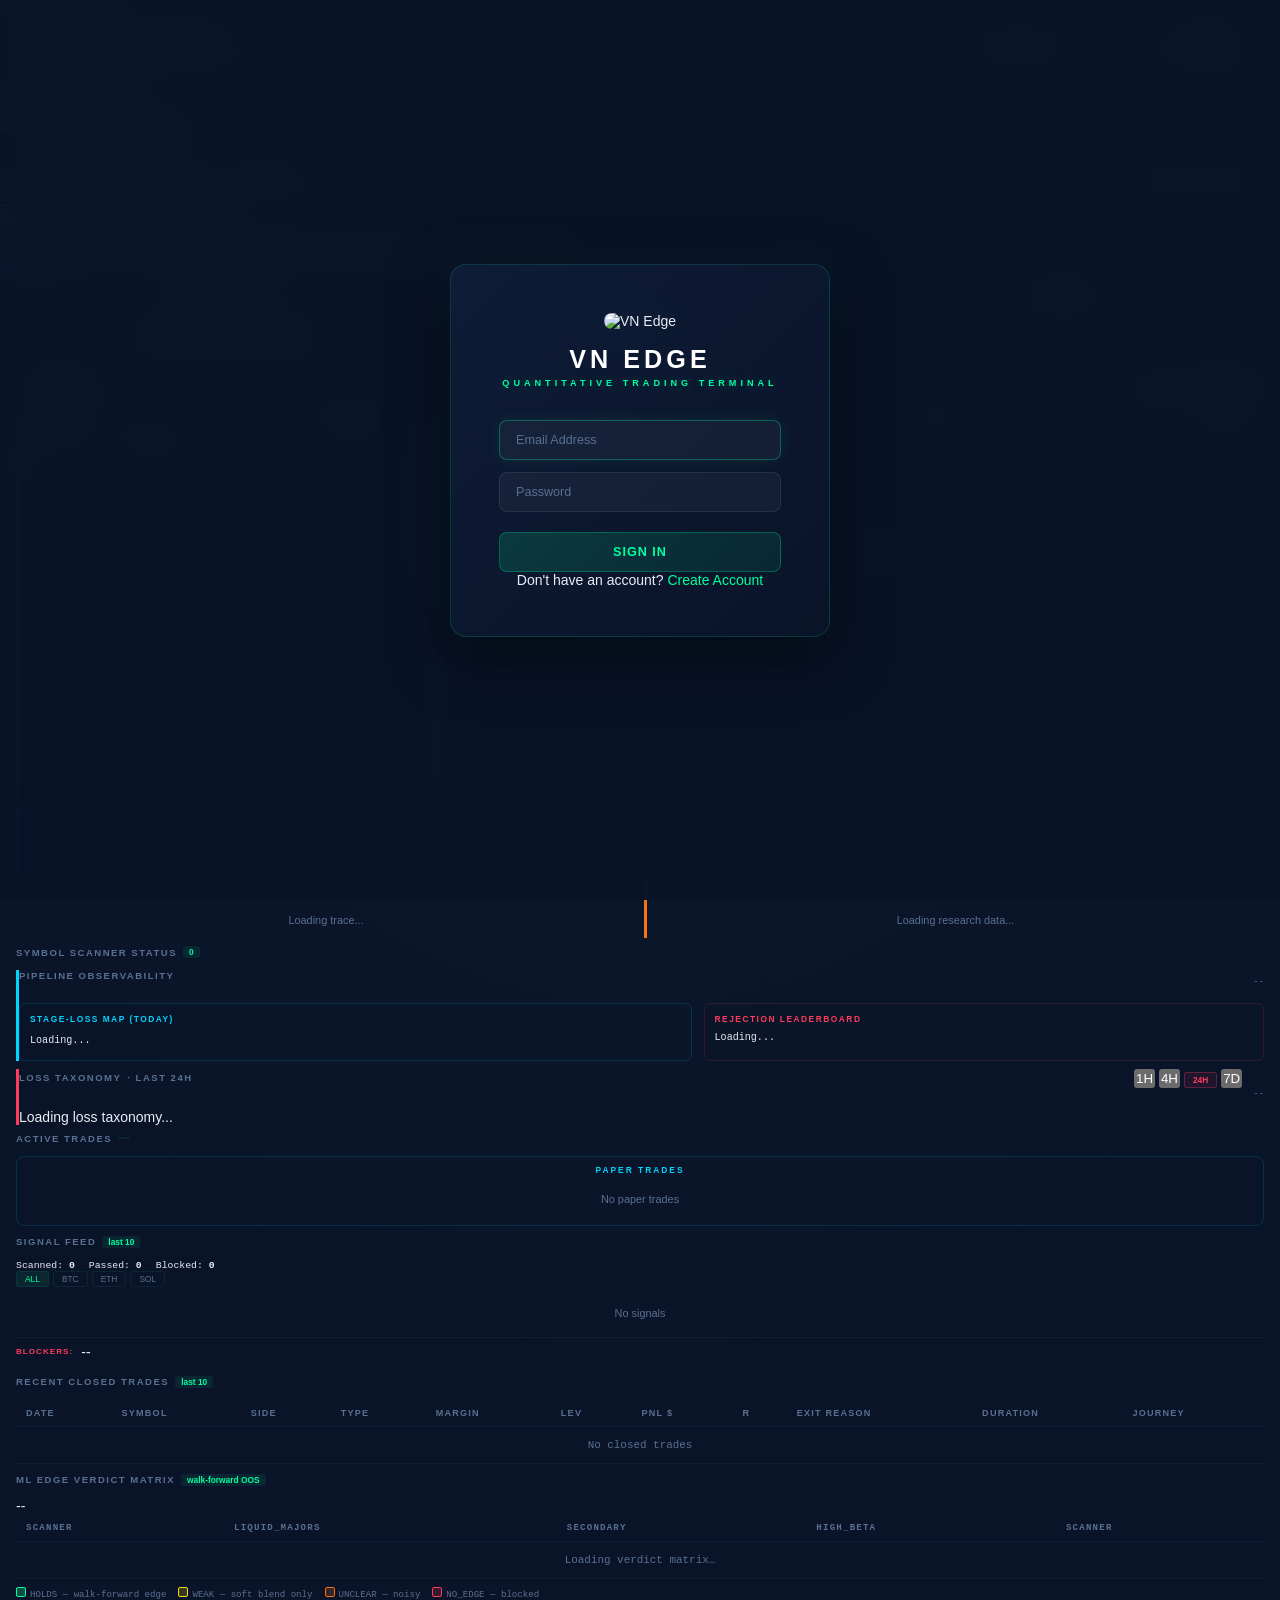
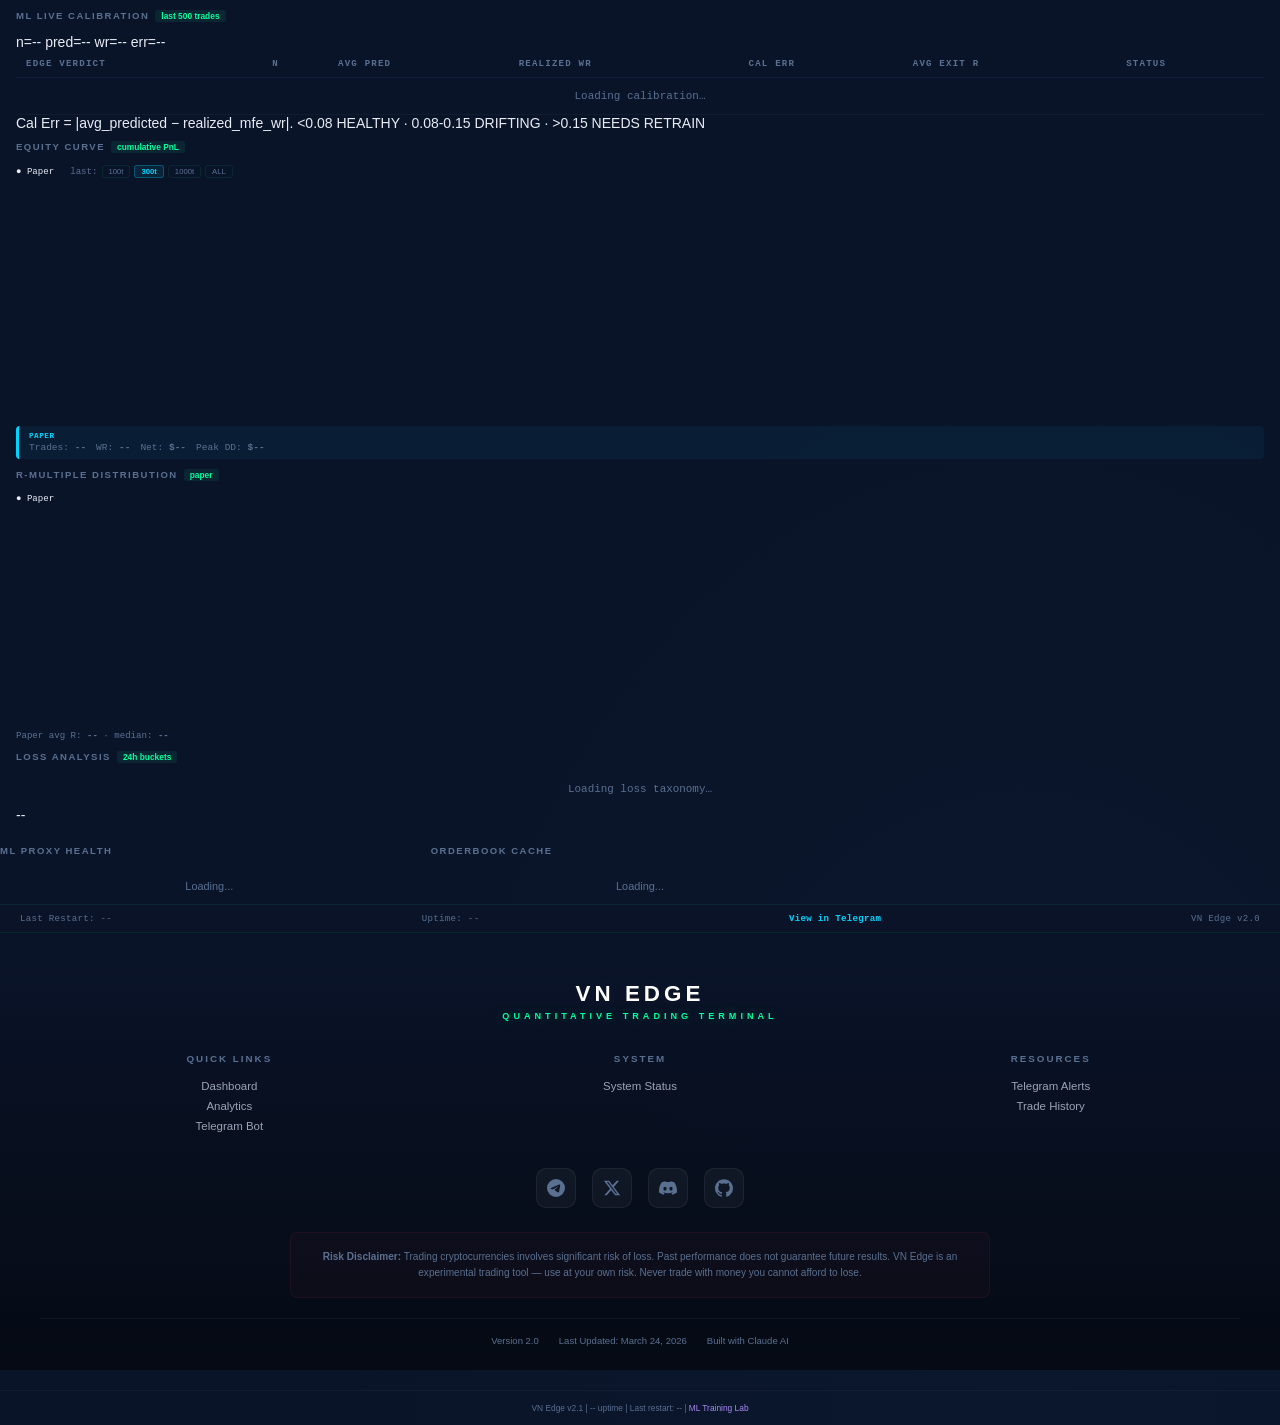
==== commit 48e14d40: "dashboard: fix wrong numbers, drop real-money/VM panels, config tab from live values Wrong numbers -" ====
--- a/dashboard/templates/index.html
+++ b/dashboard/templates/index.html
@@ -669,7 +669,7 @@
     <div style="margin-top:8px;display:flex;gap:8px;align-items:center;padding:6px 12px;background:rgba(255,255,255,.02);border-radius:6px;border:1px solid rgba(255,255,255,.06)">
       <button id="cc-pause-btn" data-paused="false" data-action="ccTogglePause" style="padding:4px 10px;font-size:.62rem;font-weight:700;border:1px solid rgba(255,215,0,.3);background:rgba(255,215,0,.1);color:var(--yellow);border-radius:4px;cursor:pointer">&#x23F8; Pause</button>
       <div style="margin-left:auto;display:flex;align-items:center;gap:10px;font-family:var(--font-mono);font-size:.72rem">
-        <span class="text-muted">Paper PnL:</span>
+        <span class="text-muted">Today PnL:</span>
         <span id="cc-live-pnl" style="font-weight:900;font-size:1rem;color:var(--green)">$0.00</span>
       </div>
     </div>
@@ -698,25 +698,12 @@
       </div>
     </div>
 
-    <!-- Deployable Capital -->
-    <div class="glass-card" class="glass-card--accent-success">
-      <div class="metric-label">Deployable Capital</div>
-      <div class="flex-baseline">
-        <span id="kpi-deployable" class="stat-value stat-value--hero" style=";color:var(--green)">$--</span>
-        <span id="kpi-deploy-pct" class="text-sm text-muted">of $--</span>
-      </div>
-      <div style="height:30px;margin-top:6px"><canvas id="kpi-deploy-spark" style="max-height:30px"></canvas></div>
-      <div style="display:flex;justify-content:space-between;font-size:.6rem;color:var(--text-muted);margin-top:4px">
-        <span>Reserved: <b id="kpi-reserved" class="text-warning">$--</b></span>
-        <span>DD Buffer: <b id="kpi-dd-buffer" class="text-danger">$--</b></span>
-      </div>
-    </div>
-
-    <!-- Live Edge: Paper vs Real split -->
+    
+    <!-- Paper Edge (last 20 closes) -->
     <div class="glass-card" style="border-left:3px solid var(--cyan);grid-column:span 2">
       <div class="grid-1-1-lg">
         <!-- Paper Edge -->
-        <div style="border-right:1px solid #333;padding-right:12px">
+        <div>
           <div class="metric-label">Paper Edge <span class="text-info">(last 20)</span></div>
           <div class="flex-baseline">
             <span id="kpi-edge" class="stat-value" style=";color:var(--cyan)">--R</span>
@@ -731,23 +718,7 @@
           </div>
           <div style="margin-top:4px;font-size:.55rem;color:var(--text-muted)">Trades: <span id="kpi-paper-count" class="text-info">--</span></div>
         </div>
-        <!-- Real Edge -->
-        <div>
-          <div class="metric-label">Real Edge <span class="text-orange">(all time)</span></div>
-          <div class="flex-baseline">
-            <span id="kpi-real-edge" class="stat-value" style=";color:var(--orange)">--R</span>
-          </div>
-          <div class="grid-1-1-mt">
-            <div><div class="text-xs text-muted">Win Rate</div><div id="kpi-real-wr" class="stat-value--xs font-mono" style=";color:var(--green)">--%</div></div>
-            <div><div class="text-xs text-muted">Total PnL</div><div id="kpi-real-pnl" class="stat-value--xs font-mono" style="">$--</div></div>
-          </div>
-          <div style="display:grid;grid-template-columns:1fr 1fr;gap:6px;margin-top:4px">
-            <div><div class="text-xs text-muted">Avg Win</div><div id="kpi-real-avg-win" class="metric-value text-sm" style=";color:var(--green)">$--</div></div>
-            <div><div class="text-xs text-muted">Avg Loss</div><div id="kpi-real-avg-loss" class="metric-value text-sm" style=";color:var(--red)">$--</div></div>
-          </div>
-          <div style="margin-top:4px;font-size:.55rem;color:var(--text-muted)">Trades: <span id="kpi-real-count" class="text-orange">0</span> | CB: <span id="kpi-real-cb" class="text-success">OK</span></div>
-        </div>
-      </div>
+              </div>
     </div>
 
     <!-- Signal Radar -->
@@ -807,34 +778,7 @@
     </div>
   </div>
 
-  <!-- ═══ VISION TIER 3: Resolution Clock + Market Map + Catalyst Calendar ═══ -->
-  <div style="display:grid;grid-template-columns:1fr 2fr 1fr;gap:8px;margin-bottom:8px">
-
-    <!-- Resolution Clock -->
-    <div class="glass-card" style="border-left:3px solid #ec4899">
-      <div class="panel-title">Resolution Clock</div>
-      <div id="resolution-clock" class="flex-col-gap-2">
-        <div class="empty">Loading...</div>
-      </div>
-    </div>
-
-    <!-- Market Map -->
-    <div class="glass-card" style="border-left:3px solid #3b82f6">
-      <div class="panel-title">Market Map <span class="text-xs text-muted">· capital deployed by family</span></div>
-      <div id="market-map" style="min-height:120px">
-        <div class="empty">Loading market data...</div>
-      </div>
-    </div>
-
-    <!-- Catalyst Calendar -->
-    <div class="glass-card" style="border-left:3px solid #f97316">
-      <div class="panel-title">Catalyst Calendar</div>
-      <div id="catalyst-calendar" class="flex-col-gap-1">
-        <div class="empty">Loading...</div>
-      </div>
-    </div>
-  </div>
-
+  
   <!-- Symbol Scanner Status (merged lifecycle + funnel) -->
   <div class="glass-card" id="symbol-scanner-status" class="mb-2">
     <div class="panel-title">Symbol Scanner Status <span class="badge" id="scanner-status-count">0</span></div>
@@ -848,7 +792,7 @@
       <div class="panel-title" class="m-0">Pipeline Observability</div>
       <div id="po-timestamp" style="font-size:.65rem;color:var(--text-muted);font-family:var(--font-mono)">--</div>
     </div>
-    <div style="display:grid;grid-template-columns:1.2fr 1fr 1fr;gap:12px">
+    <div style="display:grid;grid-template-columns:1.2fr 1fr;gap:12px">
       <!-- Col 1: Stage-Loss Map (TODAY) -->
       <div style="padding:10px;border:1px solid rgba(0,212,255,.15);border-radius:6px">
         <div style="font-size:.6rem;color:var(--cyan);letter-spacing:1.5px;font-weight:700;margin-bottom:8px">STAGE-LOSS MAP (TODAY)</div>
@@ -856,33 +800,14 @@
           <div class="text-muted text-sm">Loading...</div>
         </div>
       </div>
-      <!-- Col 2: Rejection Leaderboard + Hotfix Effectiveness (3.2) -->
+      <!-- Col 2: Rejection Leaderboard -->
       <div style="padding:10px;border:1px solid rgba(255,59,92,.15);border-radius:6px;display:flex;flex-direction:column">
         <div style="font-size:.6rem;color:var(--red);letter-spacing:1.5px;font-weight:700;margin-bottom:6px">REJECTION LEADERBOARD</div>
         <div id="po-reject-rows" style="font-family:var(--font-mono);font-size:.72rem;line-height:1.6;flex:0 0 auto;max-height:80px;overflow-y:auto">
           <div class="text-muted text-sm">Loading...</div>
         </div>
-        <div style="border-top:1px dashed rgba(255,255,255,.08);margin:8px 0 6px 0"></div>
-        <div style="font-size:.6rem;color:#818cf8;letter-spacing:1.5px;font-weight:700;margin-bottom:6px">HOTFIX EFFECTIVENESS</div>
-        <div id="po-hotfix-rows" style="font-family:var(--font-mono);font-size:.68rem;line-height:1.6">
-          <div class="text-muted text-sm">Loading...</div>
-        </div>
-      </div>
-      <!-- Col 3: Agents & Circuit Breaker -->
-      <div style="padding:10px;border:1px solid rgba(0,255,157,.15);border-radius:6px">
-        <div class="flex justify-between items-center mb-2">
-          <div style="font-size:.6rem;color:var(--green);letter-spacing:1.5px;font-weight:700">AGENTS &amp; CIRCUIT BREAKER</div>
-          <div class="flex gap-1">
-            <button data-action="cbResetAction" data-arg="reset" title="Reset consecutive losses + trip state (keep pnl counters)" style="padding:2px 6px;font-size:.55rem;border:1px solid rgba(255,215,0,.3);background:rgba(255,215,0,.08);color:var(--yellow);border-radius:3px;cursor:pointer;font-weight:700">RESET</button>
-            <button data-action="cbResetAction" data-arg="full" title="Full reset: trip+losses+daily PnL+total PnL (clears drawdown-kill)" style="padding:2px 6px;font-size:.55rem;border:1px solid rgba(255,140,0,.3);background:rgba(255,140,0,.08);color:#ff8c00;border-radius:3px;cursor:pointer;font-weight:700">FULL</button>
+                              </div>
           </div>
-        </div>
-        <div id="po-cb-rows" style="font-family:var(--font-mono);font-size:.72rem;line-height:1.7">
-          <div class="text-muted text-sm">Loading...</div>
-        </div>
-        <div id="po-cb-msg" style="display:none;margin-top:6px;padding:4px 6px;font-size:.65rem;border-radius:3px;font-family:var(--font-mono)"></div>
-      </div>
-    </div>
   </div>
 
   <!-- ═══ PHASE 3.3: LOSS TAXONOMY ════════════════════════ -->
@@ -908,10 +833,10 @@
 
 
 
-    <!-- Active Trades: Paper + Real side by side -->
+    <!-- Active Trades (paper) -->
     <div class="glass-card live-span-2">
       <div class="panel-title">Active Trades <span class="badge" id="active-trade-count"></span></div>
-      <div style="display:grid;grid-template-columns:1fr 1fr;gap:12px">
+      <div style="display:grid;grid-template-columns:1fr;gap:12px">
         <!-- Paper trades -->
         <div style="border:1px solid rgba(0,212,255,.15);border-radius:8px;padding:8px">
           <div style="font-size:.6rem;color:var(--cyan);text-transform:uppercase;letter-spacing:2px;font-weight:600;margin-bottom:6px;text-align:center">Paper Trades</div>
@@ -921,16 +846,7 @@
             </div>
           </div>
         </div>
-        <!-- Real trades -->
-        <div style="border:1px solid rgba(255,59,92,.15);border-radius:8px;padding:8px">
-          <div style="font-size:.6rem;color:var(--red);text-transform:uppercase;letter-spacing:2px;font-weight:600;margin-bottom:6px;text-align:center">Real Trades</div>
-          <div id="active-trades-real">
-            <div id="active-trades-real-cards" class="flex-col-gap-2">
-              <div class="empty" class="text-sm">No real trades</div>
-            </div>
-          </div>
-        </div>
-      </div>
+              </div>
     </div>
 
     <!-- Signal Feed + Funnel (merged) -->
@@ -1059,14 +975,13 @@
       </div>
     </div>
 
-    <!-- ═══ Track B.1: EQUITY CURVE (paper + real overlay) ═══ -->
+    <!-- EQUITY CURVE (paper) -->
     <div class="glass-card live-span-2" id="equity-curve-panel">
       <div class="flex justify-between items-center mb-2">
         <div class="panel-title" class="m-0">Equity Curve <span class="badge">cumulative PnL</span></div>
         <div style="display:flex;gap:4px;align-items:center;font-size:.65rem;font-family:var(--font-mono)">
           <span class="text-info">● Paper</span>
-          <span style="color:var(--red);margin-left:8px">● Real</span>
-          <span style="margin-left:12px;color:var(--text-muted)">last:</span>
+                    <span style="margin-left:12px;color:var(--text-muted)">last:</span>
           <button data-action="setEqRange" data-arg="100" data-eq="100" class="eq-btn" style="padding:1px 6px;font-size:.55rem;border:1px solid var(--border);background:transparent;color:var(--text-muted);border-radius:3px;cursor:pointer">100t</button>
           <button data-action="setEqRange" data-arg="300" data-eq="300" class="eq-btn eq-active" style="padding:1px 6px;font-size:.55rem;border:1px solid rgba(0,212,255,.3);background:rgba(0,212,255,.08);color:var(--cyan);border-radius:3px;cursor:pointer;font-weight:700">300t</button>
           <button data-action="setEqRange" data-arg="1000" data-eq="1000" class="eq-btn" style="padding:1px 6px;font-size:.55rem;border:1px solid var(--border);background:transparent;color:var(--text-muted);border-radius:3px;cursor:pointer">1000t</button>
@@ -1076,7 +991,7 @@
       <div style="position:relative;height:240px">
         <canvas id="equity-curve-canvas"></canvas>
       </div>
-      <div style="display:grid;grid-template-columns:1fr 1fr;gap:12px;margin-top:8px;font-size:.68rem;font-family:var(--font-mono)">
+      <div style="display:grid;grid-template-columns:1fr;gap:12px;margin-top:8px;font-size:.68rem;font-family:var(--font-mono)">
         <div style="padding:6px 10px;background:rgba(0,212,255,.05);border-left:3px solid var(--cyan);border-radius:4px">
           <div style="color:var(--cyan);font-weight:700;letter-spacing:.5px;text-transform:uppercase;font-size:.55rem">Paper</div>
           <div style="display:flex;gap:10px;margin-top:2px;color:var(--text-muted)">
@@ -1086,34 +1001,23 @@
             <span>Peak DD: <b id="eq-paper-dd" class="text-warning">$--</b></span>
           </div>
         </div>
-        <div style="padding:6px 10px;background:rgba(255,59,92,.05);border-left:3px solid var(--red);border-radius:4px">
-          <div style="color:var(--red);font-weight:700;letter-spacing:.5px;text-transform:uppercase;font-size:.55rem">Real</div>
-          <div style="display:flex;gap:10px;margin-top:2px;color:var(--text-muted)">
-            <span>Trades: <b id="eq-real-n" class="text-primary">--</b></span>
-            <span>WR: <b id="eq-real-wr" class="text-success">--</b></span>
-            <span>Net: <b id="eq-real-net" class="text-success">$--</b></span>
-            <span>Peak DD: <b id="eq-real-dd" class="text-warning">$--</b></span>
-          </div>
-        </div>
-      </div>
-    </div>
-
-    <!-- ═══ Track B.3: R-MULTIPLE HISTOGRAM (paper vs real side-by-side) ═══ -->
+              </div>
+    </div>
+
+    <!-- R-MULTIPLE HISTOGRAM (paper) -->
     <div class="glass-card live-span-2" id="r-histogram-panel">
       <div class="flex justify-between items-center mb-2">
-        <div class="panel-title" class="m-0">R-Multiple Distribution <span class="badge">paper vs real</span></div>
+        <div class="panel-title" class="m-0">R-Multiple Distribution <span class="badge">paper</span></div>
         <div style="font-size:.65rem;font-family:var(--font-mono)">
           <span class="text-info">● Paper</span>
-          <span style="color:var(--red);margin-left:8px">● Real</span>
-        </div>
+                  </div>
       </div>
       <div style="position:relative;height:220px">
         <canvas id="r-hist-canvas"></canvas>
       </div>
-      <div style="display:grid;grid-template-columns:1fr 1fr;gap:12px;margin-top:6px;font-size:.65rem;font-family:var(--font-mono);color:var(--text-muted)">
+      <div style="display:grid;grid-template-columns:1fr;gap:12px;margin-top:6px;font-size:.65rem;font-family:var(--font-mono);color:var(--text-muted)">
         <div>Paper avg R: <b id="rh-paper-avg" class="text-info">--</b> · median: <b id="rh-paper-med" class="text-info">--</b></div>
-        <div>Real avg R: <b id="rh-real-avg" class="text-danger">--</b> · median: <b id="rh-real-med" class="text-danger">--</b></div>
-      </div>
+              </div>
     </div>
 
     <!-- ═══ Track B: PAPER↔REAL DIVERGENCE + LOSS ANALYSIS (side-by-side) ═══ -->
@@ -1244,7 +1148,6 @@
         <div class="panel-title" class="m-0">Scanner Performance <span class="text-xs text-muted">· sorted by EV</span></div>
         <div class="flex gap-1" id="scanner-perf-toggle">
           <button data-action="setScannerView" data-arg="paper" data-view="paper" class="sp-btn sp-active" style="padding:2px 10px;font-size:.6rem;border:1px solid rgba(6,182,212,.3);background:rgba(6,182,212,.08);color:var(--cyan);border-radius:3px;cursor:pointer;font-weight:700">PAPER</button>
-          <button data-action="setScannerView" data-arg="real" data-view="real" class="sp-btn" style="padding:2px 10px;font-size:.6rem;border:1px solid var(--border);background:transparent;color:var(--text-muted);border-radius:3px;cursor:pointer;font-weight:600">REAL</button>
         </div>
       </div>
       <div class="tbl-wrap">
@@ -1320,19 +1223,11 @@
 
   <!-- ═══ SECTION 6.5: Extended Analytics (B.2 + B.6 + B.11 + C.1 + C.6/C.7 + A.1) ═══ -->
 
-  <!-- ROW 1: Drawdown Gauge + Fee Savings + Scanner Weights -->
-  <div style="display:grid;grid-template-columns:1fr 1fr 1fr;gap:12px;margin-bottom:12px">
-
-    <!-- B.2: Drawdown Gauge -->
-    <div class="glass-card" class="glass-card--accent-danger">
-      <div class="panel-title">Drawdown Gauge</div>
-      <div id="dd-gauge" style="display:flex;flex-direction:column;gap:8px;margin-top:6px">
-        <div class="empty">Loading...</div>
-      </div>
-    </div>
-
-    <!-- B.6: Fee Savings Tracker -->
-
+  <!-- ROW 1: Scanner Weights -->
+  <div style="display:grid;grid-template-columns:1fr;gap:12px;margin-bottom:12px">
+
+    
+    
     <!-- B.11: AI Learner / Scanner Weights -->
     <div class="glass-card" class="glass-card--accent-purple">
       <div class="panel-title">Scanner Weights <span class="text-xs text-muted">(AI Learner)</span></div>
@@ -1345,17 +1240,10 @@
     </div>
   </div>
 
-  <!-- ROW 2: ML Insights — Verdict Sparklines + Feature Importance + BTC Cross -->
-  <div style="display:grid;grid-template-columns:1fr 1fr 1fr;gap:12px;margin-bottom:12px">
-
-    <!-- C.1: Edge Verdict Trend Sparklines -->
-    <div class="glass-card" class="glass-card--accent-warning">
-      <div class="panel-title">Edge Verdict Trend <span class="text-xs text-muted">(last 24h)</span></div>
-      <div id="verdict-sparklines" style="display:flex;flex-direction:column;gap:6px;margin-top:6px">
-        <div class="empty">Loading...</div>
-      </div>
-    </div>
-
+  <!-- ROW 2: ML Insights — Feature Importance + BTC Cross -->
+  <div style="display:grid;grid-template-columns:1fr 1fr;gap:12px;margin-bottom:12px">
+
+    
     <!-- C.6: Hotfix Feature Importance -->
     <div class="glass-card" class="glass-card--accent-info">
       <div class="panel-title">Top ML Features <span class="text-xs text-muted">(model importance)</span></div>
@@ -1417,7 +1305,7 @@
   <!-- Section Header -->
   <div style="text-align:center;margin-bottom:16px">
     <div style="font-size:1.1rem;font-weight:800;color:var(--text);letter-spacing:2px">STRATEGY CONFIGURATION</div>
-    <div style="font-size:.65rem;color:var(--text-muted);margin-top:4px">Runtime parameters controlling entry, exit, sizing, and risk management</div>
+    <div style="font-size:.65rem;color:var(--text-muted);margin-top:4px">Read live from the running bot and settings.yaml · <span id="config-effective-ts">--</span></div>
   </div>
 
   <!-- ═══ ROW 1: Trade Types + Exit System ═══ -->
@@ -1441,34 +1329,7 @@
     <!-- Exit System -->
     <div class="glass-card">
       <div class="panel-title">Unified Exit System</div>
-      <div style="font-size:.72rem;margin-top:8px">
-        <div class="flex-col-gap-2">
-          <div style="display:flex;justify-content:space-between;padding:6px 8px;background:rgba(255,255,255,.03);border-radius:4px;border-left:3px solid var(--cyan)">
-            <span class="text-secondary">Early Kill</span>
-            <span class="font-mono text-info">45-60s</span>
-          </div>
-          <div style="display:flex;justify-content:space-between;padding:6px 8px;background:rgba(255,255,255,.03);border-radius:4px;border-left:3px solid var(--yellow)">
-            <span class="text-secondary">Dead Market Kill</span>
-            <span style="font-family:var(--font-mono);color:var(--yellow)">3min</span>
-          </div>
-          <div style="display:flex;justify-content:space-between;padding:6px 8px;background:rgba(255,255,255,.03);border-radius:4px;border-left:3px solid var(--green)">
-            <span class="text-secondary">Chandelier Trail</span>
-            <span class="font-mono text-success">ATR-based</span>
-          </div>
-          <div style="display:flex;justify-content:space-between;padding:6px 8px;background:rgba(255,255,255,.03);border-radius:4px;border-left:3px solid var(--orange)">
-            <span class="text-secondary">Breakeven Lock</span>
-            <span style="font-family:var(--font-mono);color:var(--orange)">0.15R MFE</span>
-          </div>
-          <div style="display:flex;justify-content:space-between;padding:6px 8px;background:rgba(255,255,255,.03);border-radius:4px;border-left:3px solid var(--red)">
-            <span class="text-secondary">Smart Max Age</span>
-            <span style="font-family:var(--font-mono);color:var(--red)">15/20min/8hr</span>
-          </div>
-          <div style="display:flex;justify-content:space-between;padding:6px 8px;background:rgba(255,255,255,.03);border-radius:4px;border-left:3px solid var(--purple)">
-            <span class="text-secondary">Hard Cap</span>
-            <span style="font-family:var(--font-mono);color:var(--purple)">2x max_age</span>
-          </div>
-        </div>
-      </div>
+      <div id="exit-system-body" style="font-size:.72rem;margin-top:8px"><div class="empty">Loading...</div></div>
     </div>
   </div>
 
@@ -1480,8 +1341,8 @@
       <table style="width:100%;font-size:.75rem;margin-top:6px;border-collapse:collapse">
         <thead><tr class="border-b">
           <th style="text-align:left;padding:5px;color:var(--text-muted)">Scanner</th>
-          <th class="text-center-padded">Min Conf</th>
-          <th class="text-center-padded">Size</th>
+          <th class="text-center-padded">Regimes</th>
+          <th class="text-center-padded">Weight</th>
           <th class="text-center-padded">Status</th>
         </tr></thead>
         <tbody id="scanner-tiers-table"></tbody>
@@ -1492,43 +1353,7 @@
     <div class="glass-card">
       <div class="panel-title">Risk & Safety Gates</div>
       <div id="risk-params" style="font-size:.75rem;margin-top:6px"></div>
-      <div style="margin-top:10px;border-top:1px solid var(--border);padding-top:10px">
-        <div style="font-size:.65rem;color:var(--text-muted);text-transform:uppercase;letter-spacing:1px;font-weight:600;margin-bottom:8px">Active Protections</div>
-        <div style="display:flex;flex-direction:column;gap:4px;font-size:.72rem">
-          <div class="data-row data-row--success">
-            <span>Fee Viability Filter</span>
-            <span class="text-success">3x fees min</span>
-          </div>
-          <div class="data-row data-row--success">
-            <span>Grade Gate</span>
-            <span class="text-success">A+, A, B only</span>
-          </div>
-          <div class="data-row data-row--success">
-            <span>Min Confidence</span>
-            <span class="text-success">45+</span>
-          </div>
-          <div class="data-row data-row--success">
-            <span>Circuit Breaker</span>
-            <span class="text-success">$15/day, 3 consec</span>
-          </div>
-          <div class="data-row data-row--success">
-            <span>Orphan Auto-Close</span>
-            <span class="text-success">Enabled</span>
-          </div>
-          <div class="data-row data-row--success">
-            <span>Session Bias Veto</span>
-            <span class="text-success">4H counter-trade block</span>
-          </div>
-          <div class="data-row data-row--success">
-            <span>Stochastic Filter</span>
-            <span class="text-success">OB/OS block</span>
-          </div>
-          <div class="data-row data-row--success">
-            <span>OBV Flow Veto</span>
-            <span class="text-success">Anti-distribution</span>
-          </div>
-        </div>
-      </div>
+      <div id="protections-body" style="margin-top:10px;border-top:1px solid var(--border);padding-top:10px"><div class="empty">Loading...</div></div>
     </div>
   </div>
 
@@ -1557,48 +1382,7 @@
     <!-- Execution Config -->
     <div class="glass-card">
       <div class="panel-title">Execution Engine</div>
-      <div style="display:flex;flex-direction:column;gap:4px;font-size:.72rem;margin-top:6px">
-        <div class="data-row">
-          <span class="text-muted">Entry Mode</span>
-          <span class="font-semibold text-info">Maker-First + Taker (Grade A)</span>
-        </div>
-        <div class="data-row">
-          <span class="text-muted">Maker Timeout</span>
-          <span class="font-semibold">5 seconds</span>
-        </div>
-        <div class="data-row">
-          <span class="text-muted">Max Daily Trades</span>
-          <span class="font-semibold">15</span>
-        </div>
-        <div class="data-row">
-          <span class="text-muted">Margin Range</span>
-          <span class="font-semibold">$15 - $50</span>
-        </div>
-        <div class="data-row">
-          <span class="text-muted">Leverage Cap</span>
-          <span class="font-semibold">75x</span>
-        </div>
-        <div class="data-row">
-          <span class="text-muted">ML Model</span>
-          <span class="font-semibold text-success">LightGBM + Triple Barrier</span>
-        </div>
-        <div class="data-row">
-          <span class="text-muted">Regime Detector</span>
-          <span class="font-semibold">Advanced (ADX+ATR+BB)</span>
-        </div>
-        <div class="data-row">
-          <span class="text-muted">Timeframes</span>
-          <span class="font-semibold">1m 5m 15m 1h 4h</span>
-        </div>
-        <div class="data-row">
-          <span class="text-muted">Active Pairs</span>
-          <span class="font-semibold">BTC ETH SOL XRP</span>
-        </div>
-        <div class="data-row">
-          <span class="text-muted">Reconciliation</span>
-          <span class="font-semibold text-success">Every 5min + Auto-Close</span>
-        </div>
-      </div>
+      <div id="exec-engine-body" style="display:flex;flex-direction:column;gap:4px;font-size:.72rem;margin-top:6px"><div class="empty">Loading...</div></div>
     </div>
   </div>
 
@@ -1612,11 +1396,7 @@
 <div class="tab-content" role="tabpanel" id="tab-system">
 
   <div class="grid-2">
-    <div class="glass-card">
-      <div class="panel-title">Host Health</div>
-      <div id="vm-health"><div class="empty">Loading...</div></div>
-    </div>
-    <div class="glass-card">
+        <div class="glass-card">
       <div class="panel-title">Exchange Status</div>
       <div id="exchange-status"><div class="empty">Loading...</div></div>
     </div>
@@ -1644,27 +1424,7 @@
     </div>
   </div>
 
-  <!-- ═══ Grid Bot Visual Map (Item #11) ═══ -->
-  <div class="glass-card" class="mt-3">
-    <div class="flex justify-between items-center">
-      <div class="panel-title" class="m-0">Grid Bot</div>
-      <span class="badge" id="grid-status-badge" style="background:var(--text-muted);font-size:.55rem">PAUSED</span>
-    </div>
-    <div id="grid-disabled-msg" style="text-align:center;padding:16px;color:var(--text-muted);font-size:.75rem">
-      Grid Bot is paused. Enable in settings.yaml &rarr; grid.enabled: true
-    </div>
-    <div id="grid-active-content" style="display:none">
-      <div style="display:grid;grid-template-columns:repeat(5,1fr);gap:8px;margin-bottom:10px">
-        <div class="stat-card" class="text-center"><div class="stat-value" id="grid-total-fills" class="text-base">0</div><div class="stat-label">Fills</div></div>
-        <div class="stat-card" class="text-center"><div class="stat-value green" id="grid-profit" class="text-base">$0</div><div class="stat-label">Profit</div></div>
-        <div class="stat-card" class="text-center"><div class="stat-value yellow" id="grid-fees" class="text-base">$0</div><div class="stat-label">Fees</div></div>
-        <div class="stat-card" class="text-center"><div class="stat-value" id="grid-fills-hr" class="text-base">0</div><div class="stat-label">Fills/Hr</div></div>
-        <div class="stat-card" class="text-center"><div class="stat-value green" id="grid-profit-hr" class="text-base">$0</div><div class="stat-label">$/Hr</div></div>
-      </div>
-      <div id="grid-ladders" style="display:grid;grid-template-columns:repeat(auto-fill,minmax(180px,1fr));gap:10px"></div>
-    </div>
-  </div>
-</div>
+  </div>
 
 <!-- ═══════════════════════════════════════════════════════ -->
   <!-- ═══ Infra Health: Proxy CB + Cron Sync + OB Cache ═══ -->
@@ -1930,31 +1690,12 @@
           <div class="text-xs text-muted uppercase">Paper Emitted</div>
           <div style="font-size:1.4rem;font-weight:800;color:var(--green)" id="pm-paper">--</div>
         </div>
-        <div class="stat-card" class="text-center">
-          <div class="text-xs text-muted uppercase">Real Exec</div>
-          <div style="font-size:1.4rem;font-weight:800;color:var(--accent)" id="pm-real-exec">--</div>
-        </div>
-        <div class="stat-card" class="text-center">
-          <div class="text-xs text-muted uppercase">Real Qualified</div>
-          <div style="font-size:1.2rem;font-weight:700;color:var(--yellow)" id="pm-real-qual">--</div>
-        </div>
-        <div class="stat-card" class="text-center">
-          <div class="text-xs text-muted uppercase">Real Rejected</div>
-          <div style="font-size:1.2rem;font-weight:700;color:var(--red)" id="pm-real-rej">--</div>
-        </div>
-        <div class="stat-card" class="text-center">
+                                <div class="stat-card" class="text-center">
           <div class="text-xs text-muted uppercase">Exec Events</div>
           <div style="font-size:1.2rem;font-weight:700;color:var(--purple)" id="pm-exec-ev">--</div>
         </div>
       </div>
-      <!-- Real rejection leaderboard -->
-      <div class="mt-2">
-        <div style="font-size:.65rem;color:var(--text-muted);text-transform:uppercase;margin-bottom:4px">Top Reject Reasons (today)</div>
-        <div id="pm-reject-list" style="display:flex;flex-direction:column;gap:3px">
-          <div class="text-sm text-muted">--</div>
-        </div>
-      </div>
-    </div>
+          </div>
 
     <!-- Agent Heartbeats -->
     <div class="glass-card" class="glass-card--accent-success">
@@ -1964,11 +1705,6 @@
       </div>
       <div id="pm-heartbeat-list" style="display:flex;flex-direction:column;gap:5px">
         <div class="text-sm text-muted">Loading...</div>
-      </div>
-      <!-- CB status -->
-      <div style="margin-top:8px;padding:6px 8px;border-radius:6px;border:1px solid var(--border)" id="pm-cb-row">
-        <span class="text-xs text-muted">Circuit Breaker: </span>
-        <span id="pm-cb-status" style="font-weight:700;font-size:.75rem">--</span>
       </div>
     </div>
   </div>
@@ -2075,7 +1811,7 @@
   </div>
 
   <!-- Row 3: Hourly Heatmap + Optimizer -->
-  <div style="display:grid;grid-template-columns:2fr 1fr;gap:var(--gap);margin-bottom:var(--gap)">
+  <div style="display:grid;grid-template-columns:1fr;gap:var(--gap);margin-bottom:var(--gap)">
 
     <!-- Hourly Performance Heatmap -->
     <div class="glass-card">
@@ -2086,14 +1822,7 @@
       </div>
     </div>
 
-    <!-- Optimizer State -->
-    <div class="glass-card">
-      <div class="card-title">Adaptive Optimizer</div>
-      <div id="brain-optimizer-state" style="font-size:12px;color:#aaa">
-        <div class="empty-state-pad">Optimizer inactive — collecting baseline data</div>
-      </div>
-    </div>
-
+    
   </div>
 
   <!-- Row 4: Regime History -->
@@ -2104,14 +1833,7 @@
     </div>
   </div>
 
-  <!-- Row 5: Daily Sessions -->
-  <div class="glass-card">
-    <div class="card-title">Daily Session History</div>
-    <div id="brain-sessions-container" class="max-h-300">
-      <div class="empty-state-pad">Session summaries appear after daily rollover (05:30 IST = 00:00 UTC).</div>
-    </div>
-  </div>
-
+  
 </div>
 
 <!-- ═══════════════════════════════════════════════════════ -->
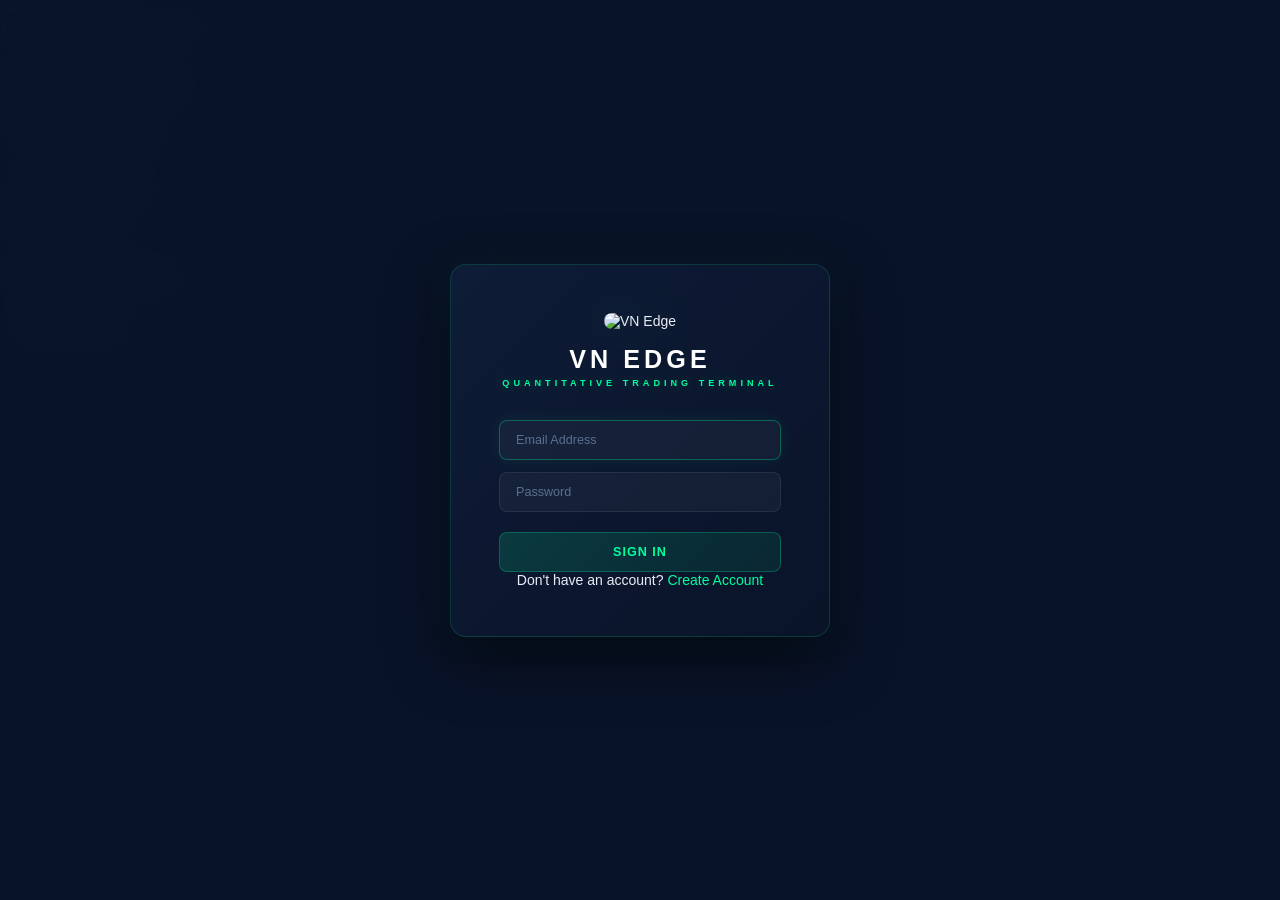
==== commit a11dcc40: "dashboard: terminal redesign — tokens, three-tier Live tab, ML Lab re-skin Design system (static/css" ====
--- a/dashboard/templates/index.html
+++ b/dashboard/templates/index.html
@@ -444,6 +444,10 @@
 <link rel="stylesheet" href="/static/css/components.css">
 <link rel="stylesheet" href="/static/css/layout.css">
 <link rel="stylesheet" href="/static/css/v2_layout.css">
+<link rel="preconnect" href="https://fonts.googleapis.com">
+<link rel="preconnect" href="https://fonts.gstatic.com" crossorigin>
+<link rel="stylesheet" href="https://fonts.googleapis.com/css2?family=IBM+Plex+Sans:wght@400;500;600&family=IBM+Plex+Sans+Condensed:wght@500;600&family=IBM+Plex+Mono:wght@400;500;600&display=swap">
+<link rel="stylesheet" href="/static/css/terminal.css">
 </head>
 <body>
 <a href="#tab-live" class="skip-link">Skip to main content</a>
@@ -486,52 +490,30 @@
   </div>
 </div>
 
-<!-- ═══ HEADER ═════════════════════════════════════════════ -->
-<header class="header" role="banner">
-  <div class="header-brand">
-    <img src="/static/logo-white.jpg" alt="VN Edge" class="header__logo-img">
-    <div class="header-brand-text">
-      <span class="header-brand-name">VN EDGE</span>
-      <span class="header-brand-tagline">QUANTITATIVE TRADING TERMINAL</span>
-    </div>
-  </div>
-  <div class="header-status">
-    <div class="status-pill" id="hdr-pill">
-      <span class="dot on" id="hdr-dot"></span>
-      <span id="hdr-status" aria-live="polite" class="font-semibold text-sm">Connecting</span>
-    </div>
-    <span class="header-version">v2.1</span>
-    <a href="/ml-lab" target="_blank" class="btn btn--purple btn--sm">ML Lab</a>
-    <button data-action="emergencyStop" id="emergency-btn" aria-label="Emergency Stop" type="button" class="btn btn--danger btn--sm font-bold tracking-wide">STOP</button>
-    <span class="session-info" id="session-info" aria-live="polite"></span>
-    <button class="btn btn--ghost btn--sm" id="logout-btn" data-action="handleLogout" style="display:none">LOGOUT</button>
-  </div>
+
+<!-- ═══ TOP BAR ═══ -->
+<header class="tbar" role="banner">
+  <div class="wordmark">VN EDGE<small>Quantitative Trading Terminal</small></div>
+  <nav class="tab-bar" role="tablist" aria-label="Sections">
+    <button class="tab-btn active" data-tab="live" role="tab" aria-controls="tab-live" aria-selected="true" data-action="switchTab" data-arg="live">Live</button>
+    <button class="tab-btn" data-tab="analytics" role="tab" aria-controls="tab-analytics" aria-selected="false" data-action="switchTab" data-arg="analytics">Analytics</button>
+    <button class="tab-btn" data-tab="config" role="tab" aria-controls="tab-config" aria-selected="false" data-action="switchTab" data-arg="config">Config</button>
+    <button class="tab-btn" data-tab="system" role="tab" aria-controls="tab-system" aria-selected="false" data-action="switchTab" data-arg="system">System</button>
+    <button class="tab-btn" data-tab="agents" role="tab" aria-controls="tab-agents" aria-selected="false" data-action="switchTab" data-arg="agents">Agents</button>
+    <button class="tab-btn" data-tab="brain" role="tab" aria-controls="tab-brain" aria-selected="false" data-action="switchTab" data-arg="brain">Brain</button>
+  </nav>
+  <div class="health" id="tb-health" aria-live="polite"></div>
+  <div class="health" style="margin-left:0;flex:none">
+    <a href="/ml-lab" target="_blank" class="chip link" title="Open the ML training lab">ML Lab</a>
+    <button data-action="emergencyStop" id="emergency-btn" aria-label="Emergency stop" type="button" class="chip stop">Stop</button>
+    <span class="chip user" id="session-info" aria-live="polite"></span>
+    <button class="chip link" id="logout-btn" data-action="handleLogout" style="display:none">Log out</button>
+  </div>
+  <span id="hdr-status" style="display:none"></span><span id="hdr-dot" style="display:none"></span><span id="hdr-pill" style="display:none"></span>
 </header>
 
-<!-- ═══ MODE BANNER ════════════════════════════════════════ -->
-<div id="mode-banner" class="mode-banner">
-  <span id="mode-label" aria-live="polite">LOADING...</span>
-  <span id="mode-stats" aria-live="polite" class="font-medium text-sm"></span>
-</div>
-
-<!-- ═══ TAB BAR ════════════════════════════════════════════ -->
-<nav class="tab-bar" role="navigation" role="tablist" aria-label="Dashboard tabs">
-  <button class="tab-btn active" data-tab="live" role="tab" aria-controls="tab-live" aria-selected="true" role="tab" aria-controls="tab-live" aria-selected="false" data-action="switchTab" data-arg="live">Live Trading</button>
-  <button class="tab-btn" data-tab="analytics" role="tab" aria-controls="tab-analytics" aria-selected="false" data-action="switchTab" data-arg="analytics">Analytics</button>
-  <button class="tab-btn" data-tab="config" role="tab" aria-controls="tab-config" aria-selected="false" data-action="switchTab" data-arg="config">Config</button>
-  <button class="tab-btn" data-tab="system" role="tab" aria-controls="tab-system" aria-selected="false" data-action="switchTab" data-arg="system">System</button>
-  <button class="tab-btn" data-tab="agents" role="tab" aria-controls="tab-agents" aria-selected="false" data-action="switchTab" data-arg="agents">Agents</button>
-  <button class="tab-btn tab-btn--brain" data-tab="brain" role="tab" aria-controls="tab-brain" aria-selected="false" data-action="switchTab" data-arg="brain">Brain</button>
-</nav>
-
-<!-- ═══ PRICE TICKER ═══════════════════════════════════════ -->
-<div class="ticker" id="price-ticker">
-  <div id="ticker-symbols" aria-live="polite" class="flex gap-6 flex-wrap"></div>
-  <span id="price-bal" style="display:none">--</span>
-  <div class="flex items-center gap-3">
-    <span class="text-muted text-xs" id="price-update-time">--</span>
-  </div>
-</div>
+
+
 
 <!-- ═══ ALERT BANNER ═══════════════════════════════════════ -->
 <div class="alert-banner" id="alert-banner">
@@ -539,505 +521,45 @@
   <span id="alert-text" aria-live="polite"></span>
 </div>
 
-<!-- ═══ INFO BAR ═══════════════════════════════════════════ -->
-<div class="info-bar">
-  <div class="info-group">
-    <span class="info-badge learning" id="mode-badge">PAPER · LIVE DATA</span>
-    <span class="text-muted">Exchange: <span id="exchange-bal" class="font-semibold font-mono text-warning">$--</span></span>
-    <span class="text-muted">Paper: <span id="paper-bal-mini" class="font-semibold font-mono text-success">$1,000.00</span></span>
-  </div>
-  <div class="info-group">
-    <span class="text-muted">Signals: <span id="signals-mini-count" style="font-weight:600;font-family:var(--font-mono)">0</span></span>
-    <span class="text-muted">Latency: <span id="latency-ms" aria-live="polite" style="font-weight:600;color:var(--green);font-family:var(--font-mono)">--</span></span>
-  </div>
-</div>
-
-<!-- ═══ R-DRIFT / WR ALERT STRIP (Phase 2D + 3.14) ══════════ -->
-<div id="rdrift-strip" class="strip-bar strip-bar--success" class="section-strip">
-  <span class="strip-label">EDGE</span>
-  <!-- Phase 3.14: Rolling window selector -->
-  <div style="display:flex;gap:2px" id="rd-window-buttons">
-    <button data-action="setRdWindow" data-arg="1" data-h="1" class="win-btn">1H</button>
-    <button data-action="setRdWindow" data-arg="4" data-h="4" class="win-btn">4H</button>
-    <button data-action="setRdWindow" data-arg="24" data-h="24" class="win-btn active">24H</button>
-    <button data-action="setRdWindow" data-arg="168" data-h="168" class="win-btn">7D</button>
-    <button data-action="setRdWindow" data-arg="0" data-h="0" class="win-btn">ALL</button>
-  </div>
-  <span><span class="text-muted">Paper WR </span><span id="rd-paper-wr" class="text-success font-bold">--</span></span>
-  <span class="text-dim">|</span>
-  <span><span class="text-muted">Paper R </span><span id="rd-paper-r" class="text-success font-bold">--</span></span>
-  <span class="text-dim">|</span>
-  <span><span class="text-muted">Supervisor </span><span id="rd-sup-indicator" class="font-bold text-muted">--</span></span>
-  <span id="rd-alerts" aria-live="polite" class="text-warning font-bold ml-auto"></span>
-</div>
-
-<!-- ═══ ML OPS STRIP (Track C — ML health + edge verdict summary) ═══ -->
-<div id="ml-ops-strip" class="strip-bar strip-bar--purple" class="section-strip">
-  <span class="strip-label text-purple">ML OPS</span>
-  <span><span class="text-muted">Health </span><span id="mlops-health" class="font-bold text-muted">--</span></span>
-  <span class="text-dim">|</span>
-  <!-- Global verdict tally -->
-  <span><span class="text-muted">HOLDS </span><span id="mlops-holds" class="text-success font-bold">--</span></span>
-  <span><span class="text-muted">WEAK </span><span id="mlops-weak" class="text-warning font-bold">--</span></span>
-  <span><span class="text-muted">UNCLEAR </span><span id="mlops-unclear" style="color:var(--orange);font-weight:700">--</span></span>
-  <span><span class="text-muted">NO_EDGE </span><span id="mlops-noedge" class="text-danger font-bold">--</span></span>
-  <span class="text-dim">|</span>
-  <!-- Live calibration -->
-  <span><span class="text-muted">Live N </span><span id="mlops-live-n" class="text-info font-bold">--</span></span>
-  <span><span class="text-muted">Pred </span><span id="mlops-live-pred" class="font-bold">--</span></span>
-  <span><span class="text-muted">Cal Err </span><span id="mlops-live-err" class="font-bold">--</span></span>
-  <span class="text-dim">|</span>
-  <span id="mlops-alerts" class="text-warning font-bold ml-auto"></span>
-</div>
-
-<!-- ═══ CURRENT ACTION BANNER (Phase 2.5 B2) ════════════════ -->
-<div id="current-action-banner" class="strip-bar strip-bar--info" class="section-strip">
-  <span class="strip-label" style="color:#818cf8;min-width:56px">NOW</span>
-  <span id="ca-pulse" style="display:inline-block;width:8px;height:8px;border-radius:50%;background:#818cf8;box-shadow:0 0 6px #818cf8;animation:pulse 1.5s ease-in-out infinite"></span>
-  <span id="ca-action" aria-live="polite" class="text-dim font-bold">--</span>
-  <span id="ca-symbol" aria-live="polite" class="text-success font-bold"></span>
-  <span id="ca-detail" class="text-muted"></span>
-  <span id="ca-age" style="color:var(--text-muted);margin-left:auto">--</span>
-</div>
-<!-- pulse keyframe moved to design-system.css -->
+
+
+
+<div style="display:none"><span id="paper-bal-mini"></span><span id="signals-mini-count"></span><span id="latency-ms"></span><span id="exchange-bal"></span><span id="mode-badge"></span><span id="mode-label"></span><span id="mode-stats"></span></div>
 
 <!-- ═══════════════════════════════════════════════════════ -->
 <!-- TAB 1: LIVE TRADING                                    -->
 <!-- ═══════════════════════════════════════════════════════ -->
 <div class="tab-content active" id="tab-live" role="main">
-
-  <!-- Trading Dashboard (replaces old Command Center) -->
-  <!-- Architect's Overview Strip — Agent 14 UX P0 #1 (B3, 2026-04-26) -->
-
-  <!-- Co-pilot Sprint 1 MVP: Decisions Queued For You (2026-04-26) -->
-
-  <!-- Phase 3 Quant Heroes — Sharpe/Sortino/PF/MaxDD (2026-04-26) -->
-
-  <div class="glass-card live-span-2" id="cmd-panel">
-    <div style="display:grid;grid-template-columns:1fr 1fr 1fr;gap:16px">
-
-      <!-- Today's Performance: Paper + Real -->
-      <div class="bg-card-soft p-3 rounded-lg">
-        <!-- Paper -->
-        <div style="text-align:center;margin-bottom:10px">
-          <div class="section-title-cyan">Paper Trading</div>
-          <div id="cmd-today-pnl" class="stat-value stat-value--hero" style=";color:var(--green)">$0.00</div>
-          <div class="flex-center-sm">
-            <span>WR: <b id="cmd-today-wr" class="text-info">--%</b></span>
-            <span>Trades: <b id="cmd-today-trades" class="text-secondary">0</b></span>
-            <span>Fees: <b id="cmd-today-fees" class="text-warning">$0</b></span>
-          </div>
-        </div>
-        <!-- Divider -->
-        <div style="border-top:1px solid rgba(255,255,255,.06);margin:8px 0"></div>
-      </div>
-
-      <!-- Market Status + Trade Diagnostic -->
-      <div class="bg-card-soft p-3 rounded-lg">
-        <div class="flex justify-between items-center mb-2">
-          <div style="font-size:.6rem;color:var(--text-muted);text-transform:uppercase;letter-spacing:2px;font-weight:600">Market & Trade Status</div>
-        </div>
-        <!-- Market info row -->
-        <div style="display:flex;justify-content:center;gap:16px;font-size:.72rem;margin-bottom:8px">
-          <span class="text-muted">4H Bias: <b id="cmd-macro-bias" class="text-secondary">--</b></span>
-          <span class="text-muted">Session: <b id="cmd-session" class="text-info">--</b></span>
-        </div>
-        <!-- Trade Diagnostic -->
-        <div style="border-top:1px solid rgba(255,255,255,.06);padding-top:8px">
-          <div style="font-size:.55rem;color:var(--yellow);text-transform:uppercase;letter-spacing:2px;font-weight:600;margin-bottom:6px;text-align:center">Why No Trades?</div>
-          <div id="trade-diagnostic" style="font-size:.68rem;color:var(--text-muted);text-align:center">Analyzing...</div>
-        </div>
-        <!-- style="display:none" elements -->
-        <span id="cmd-regime" style="display:none">--</span>
-        <span id="cmd-regime-btc" style="display:none">--</span>
-        <span id="cmd-regime-eth" style="display:none">--</span>
-        <span id="cmd-regime-sol" style="display:none">--</span>
-        <span id="cmd-regime-xrp" style="display:none">--</span>
-      </div>
-
-      <!-- Last Trade: Paper + Real -->
-      <div class="bg-card-soft p-3 rounded-lg">
-        <div style="text-align:center;margin-bottom:8px">
-          <div class="section-title-cyan">Last Paper</div>
-          <div id="cmd-last-trade" class="text-secondary-base">--</div>
-        </div>
-      </div>
-
-    </div>
-
-    <!-- Command Center 2.0: Quick Actions (Item #10) -->
-    <div style="margin-top:8px;display:flex;gap:8px;align-items:center;padding:6px 12px;background:rgba(255,255,255,.02);border-radius:6px;border:1px solid rgba(255,255,255,.06)">
-      <button id="cc-pause-btn" data-paused="false" data-action="ccTogglePause" style="padding:4px 10px;font-size:.62rem;font-weight:700;border:1px solid rgba(255,215,0,.3);background:rgba(255,215,0,.1);color:var(--yellow);border-radius:4px;cursor:pointer">&#x23F8; Pause</button>
-      <div style="margin-left:auto;display:flex;align-items:center;gap:10px;font-family:var(--font-mono);font-size:.72rem">
-        <span class="text-muted">Today PnL:</span>
-        <span id="cc-live-pnl" style="font-weight:900;font-size:1rem;color:var(--green)">$0.00</span>
-      </div>
-    </div>
-
-    <!-- Market Highlight Bar -->
-    <div style="margin-top:8px;padding:8px 12px;background:rgba(255,255,255,.02);border-radius:6px;display:flex;justify-content:space-between;align-items:center;font-size:.7rem">
-      <span class="text-muted">Paper: <b id="mh-paper-bal" class="text-success">$--</b></span>
-      <span class="text-muted">Peak: <b id="mh-peak" class="text-info">$--</b></span>
-      <span class="text-muted">DD: <b id="mh-dd" class="text-danger">--%</b></span>
-      <span class="text-muted">PF: <b id="mh-pf" class="text-warning">--</b></span>
-      <span class="text-muted">Avg R: <b id="mh-avgr" class="text-secondary">--</b></span>
-    </div>
-  </div>
-
-  <!-- ═══ VISION TIER 1: Attention Rail + KPIs + Signal Radar ═══ -->
-  <div style="display:grid;grid-template-columns:1fr 1fr 1fr;gap:8px;margin-bottom:8px">
-
-    <!-- Attention Rail -->
-    <div class="glass-card" style="border-left:3px solid #f59e0b;grid-row:span 2">
-      <div class="panel-title" class="flex justify-between items-center">
-        <span>Attention Rail</span>
-        <span style="font-size:.55rem;padding:2px 6px;border-radius:3px;background:rgba(245,158,11,.1);color:#f59e0b;border:1px solid rgba(245,158,11,.2)" id="attn-count">0 items</span>
-      </div>
-      <div id="attention-rail" style="display:flex;flex-direction:column;gap:4px;max-height:220px;overflow-y:auto">
-        <div class="empty">Scanning...</div>
-      </div>
-    </div>
-
-    
-    <!-- Paper Edge (last 20 closes) -->
-    <div class="glass-card" style="border-left:3px solid var(--cyan);grid-column:span 2">
-      <div class="grid-1-1-lg">
-        <!-- Paper Edge -->
-        <div>
-          <div class="metric-label">Paper Edge <span class="text-info">(last 20)</span></div>
-          <div class="flex-baseline">
-            <span id="kpi-edge" class="stat-value" style=";color:var(--cyan)">--R</span>
-          </div>
-          <div class="grid-1-1-mt">
-            <div><div class="text-xs text-muted">Win Rate</div><div id="kpi-edge-wr" class="stat-value--xs font-mono" style=";color:var(--green)">--%</div></div>
-            <div><div class="text-xs text-muted">Expectancy</div><div id="kpi-edge-ev" class="stat-value--xs font-mono" style="">$--</div></div>
-          </div>
-          <div style="display:grid;grid-template-columns:1fr 1fr;gap:6px;margin-top:4px">
-            <div><div class="text-xs text-muted">Avg Win</div><div id="kpi-avg-win" class="metric-value text-sm" style=";color:var(--green)">$--</div></div>
-            <div><div class="text-xs text-muted">Avg Loss</div><div id="kpi-avg-loss" class="metric-value text-sm" style=";color:var(--red)">$--</div></div>
-          </div>
-          <div style="margin-top:4px;font-size:.55rem;color:var(--text-muted)">Trades: <span id="kpi-paper-count" class="text-info">--</span></div>
-        </div>
-              </div>
-    </div>
-
-    <!-- Signal Radar -->
-    <div class="glass-card" style="border-left:3px solid var(--purple);grid-column:span 2">
-      <div class="panel-title">Signal Radar <span class="text-xs text-muted">· conviction × probability</span></div>
-      <div style="display:flex;gap:12px;align-items:center">
-        <div style="width:180px;height:180px;position:relative">
-          <canvas id="signal-radar-chart" width="180" height="180"></canvas>
-          <div id="radar-lock-label" style="position:absolute;bottom:4px;left:50%;transform:translateX(-50%);font-size:.6rem;font-family:var(--font-mono);color:var(--text-muted)">RADAR LOCK: --</div>
-        </div>
-        <div id="radar-legend" style="flex:1;display:flex;flex-direction:column;gap:3px;font-size:.62rem">
-          <div class="empty">No active signals</div>
-        </div>
-      </div>
-    </div>
-  </div>
-
-  <!-- ═══ VISION TIER 2+3: Thesis + Agent Pipeline + Research + Pipeline Trace ═══ -->
-
-  <!-- ROW: Thesis Tracker + Agent Pipeline -->
-  <div style="display:grid;grid-template-columns:1fr 2fr;gap:8px;margin-bottom:8px">
-
-    <!-- Thesis Tracker -->
-    <div class="glass-card" style="border-left:3px solid #8b5cf6">
-      <div class="panel-title">Thesis <span id="thesis-regime-badge" class="badge" style="font-size:.55rem;background:var(--text-muted)">--</span></div>
-      <div id="thesis-content" style="font-size:.72rem;line-height:1.5">
-        <div class="empty">Loading thesis...</div>
-      </div>
-    </div>
-
-    <!-- Multi-Agent Pipeline -->
-    <div class="glass-card" class="glass-card--accent-info">
-      <div class="panel-title">Agent Pipeline <span class="text-xs text-muted">· live status</span></div>
-      <div id="agent-pipeline" style="display:flex;gap:6px;align-items:stretch;overflow-x:auto;padding-bottom:4px">
-        <div class="empty">Loading agents...</div>
-      </div>
-    </div>
-  </div>
-
-  <!-- ROW: Pipeline Trace + Research Correlations -->
-  <div style="display:grid;grid-template-columns:1fr 1fr;gap:8px;margin-bottom:8px">
-
-    <!-- Pipeline Trace (per-run drilldown) -->
-    <div class="glass-card" class="glass-card--accent-success">
-      <div class="panel-title">Pipeline Trace <span class="text-xs text-muted">· per-batch drilldown</span></div>
-      <div id="pipeline-trace" style="display:flex;flex-direction:column;gap:4px;max-height:200px;overflow-y:auto">
-        <div class="empty">Loading trace...</div>
-      </div>
-    </div>
-
-    <!-- Research: Correlations + Regime Transitions -->
-    <div class="glass-card" style="border-left:3px solid #f97316">
-      <div class="panel-title">Research Engine <span class="text-xs text-muted">· correlations + transitions</span></div>
-      <div id="research-content" class="flex-col-gap-2">
-        <div class="empty">Loading research data...</div>
-      </div>
-    </div>
-  </div>
-
-  
-  <!-- Symbol Scanner Status (merged lifecycle + funnel) -->
-  <div class="glass-card" id="symbol-scanner-status" class="mb-2">
-    <div class="panel-title">Symbol Scanner Status <span class="badge" id="scanner-status-count">0</span></div>
-    <div id="scanner-status-grid" style="display:grid;grid-template-columns:repeat(auto-fill,minmax(130px,1fr));gap:6px">
-    </div>
-  </div>
-
-  <!-- ═══ PIPELINE OBSERVABILITY (restored from yesterday's layout) ═══ -->
-  <div class="glass-card" id="pipeline-obs-live" style="margin-bottom:8px;border-left:3px solid var(--cyan)">
-    <div style="display:flex;justify-content:space-between;align-items:center;margin-bottom:10px">
-      <div class="panel-title" class="m-0">Pipeline Observability</div>
-      <div id="po-timestamp" style="font-size:.65rem;color:var(--text-muted);font-family:var(--font-mono)">--</div>
-    </div>
-    <div style="display:grid;grid-template-columns:1.2fr 1fr;gap:12px">
-      <!-- Col 1: Stage-Loss Map (TODAY) -->
-      <div style="padding:10px;border:1px solid rgba(0,212,255,.15);border-radius:6px">
-        <div style="font-size:.6rem;color:var(--cyan);letter-spacing:1.5px;font-weight:700;margin-bottom:8px">STAGE-LOSS MAP (TODAY)</div>
-        <div id="po-stage-rows" style="font-family:var(--font-mono);font-size:.72rem;line-height:1.7">
-          <div class="text-muted text-sm">Loading...</div>
-        </div>
-      </div>
-      <!-- Col 2: Rejection Leaderboard -->
-      <div style="padding:10px;border:1px solid rgba(255,59,92,.15);border-radius:6px;display:flex;flex-direction:column">
-        <div style="font-size:.6rem;color:var(--red);letter-spacing:1.5px;font-weight:700;margin-bottom:6px">REJECTION LEADERBOARD</div>
-        <div id="po-reject-rows" style="font-family:var(--font-mono);font-size:.72rem;line-height:1.6;flex:0 0 auto;max-height:80px;overflow-y:auto">
-          <div class="text-muted text-sm">Loading...</div>
-        </div>
-                              </div>
-          </div>
-  </div>
-
-  <!-- ═══ PHASE 3.3: LOSS TAXONOMY ════════════════════════ -->
-  <div class="glass-card" id="loss-taxonomy-panel" style="margin-bottom:8px;border-left:3px solid var(--red)">
-    <div style="display:flex;justify-content:space-between;align-items:center;margin-bottom:10px;gap:12px">
-      <div class="panel-title" class="m-0">Loss Taxonomy <span id="lt-window-label" class="text-xs text-muted">· last 24h</span></div>
-      <div class="flex items-center gap-2">
-        <div class="flex gap-1" id="lt-window-buttons">
-          <button data-action="setLtWindow" data-arg="1" data-h="1" class="lt-win-btn" class="win-btn">1H</button>
-          <button data-action="setLtWindow" data-arg="4" data-h="4" class="lt-win-btn" class="win-btn">4H</button>
-          <button data-action="setLtWindow" data-arg="24" data-h="24" class="lt-win-btn lt-win-active" style="padding:2px 8px;font-size:.6rem;border:1px solid rgba(255,59,92,.3);background:rgba(255,59,92,.08);color:var(--red);border-radius:3px;cursor:pointer;font-weight:700">24H</button>
-          <button data-action="setLtWindow" data-arg="168" data-h="168" class="lt-win-btn" class="win-btn">7D</button>
-        </div>
-        <div id="lt-summary" style="font-size:.65rem;color:var(--text-muted);font-family:var(--font-mono);min-width:130px;text-align:right">--</div>
-      </div>
-    </div>
-    <div id="lt-rows" class="flex-col-gap-1">
-      <div class="text-sm text-muted text-center p-3">Loading loss taxonomy...</div>
-    </div>
-  </div>
-
-  <div class="live-grid">
-
-
-
-    <!-- Active Trades (paper) -->
-    <div class="glass-card live-span-2">
-      <div class="panel-title">Active Trades <span class="badge" id="active-trade-count"></span></div>
-      <div style="display:grid;grid-template-columns:1fr;gap:12px">
-        <!-- Paper trades -->
-        <div style="border:1px solid rgba(0,212,255,.15);border-radius:8px;padding:8px">
-          <div style="font-size:.6rem;color:var(--cyan);text-transform:uppercase;letter-spacing:2px;font-weight:600;margin-bottom:6px;text-align:center">Paper Trades</div>
-          <div id="active-trades-paper">
-            <div id="active-trades-cards" class="flex-col-gap-2">
-              <div class="empty" class="text-sm">No paper trades</div>
-            </div>
-          </div>
-        </div>
-              </div>
-    </div>
-
-    <!-- Signal Feed + Funnel (merged) -->
-    <div class="glass-card live-span-2">
-      <div class="flex-between-mb">
-        <div class="panel-title" class="m-0">Signal Feed <span class="badge">last 10</span></div>
-        <div style="display:flex;gap:14px;font-size:.7rem;font-family:var(--font-mono)">
-          <span class="text-muted">Scanned: <b id="fn-scanned2" class="text-info">0</b></span>
-          <span class="text-muted">Passed: <b id="fn-strong2" class="text-success">0</b></span>
-          <span class="text-muted">Blocked: <b id="fn-blocked2" class="text-danger">0</b></span>
-        </div>
-      </div>
-      <div style="display:flex;gap:4px;margin-bottom:8px;flex-wrap:wrap">
-        <button class="filter-btn active" data-action="filterSignals" data-arg="ALL" style="padding:2px 8px;font-size:.6rem;border:1px solid var(--border);background:var(--accent-dim);color:var(--accent);border-radius:3px;cursor:pointer">ALL</button>
-        <button class="filter-btn" data-action="filterSignals" data-arg="BTC" style="padding:2px 8px;font-size:.6rem;border:1px solid var(--border);background:transparent;color:var(--text-muted);border-radius:3px;cursor:pointer">BTC</button>
-        <button class="filter-btn" data-action="filterSignals" data-arg="ETH" style="padding:2px 8px;font-size:.6rem;border:1px solid var(--border);background:transparent;color:var(--text-muted);border-radius:3px;cursor:pointer">ETH</button>
-        <button class="filter-btn" data-action="filterSignals" data-arg="SOL" style="padding:2px 8px;font-size:.6rem;border:1px solid var(--border);background:transparent;color:var(--text-muted);border-radius:3px;cursor:pointer">SOL</button>
-      </div>
-      <div id="signal-feed"><div class="empty">No signals</div></div>
-      <div style="margin-top:6px;padding:6px 0;border-top:1px solid rgba(255,255,255,.04);display:flex;align-items:center;gap:8px;flex-wrap:wrap">
-        <span style="font-size:.58rem;color:var(--red);text-transform:uppercase;letter-spacing:1px;font-weight:600">Blockers:</span>
-        <span id="veto-stats-body2" class="text-xs text-muted">--</span>
-      </div>
-    </div>
-
-
-
-
-
-
-
-
-    <!-- Recent Closed Trades — Paper / Demo / Live (Phase 4.2: 3-tab split) -->
-    <div class="glass-card live-span-2">
-      <div class="flex justify-between items-center mb-2">
-        <div class="panel-title" class="m-0">Recent Closed Trades <span class="badge">last 10</span></div>
-      </div>
-      <!-- Paper closed -->
-      <div id="rc-paper-wrap" class="tbl-wrap" style="max-height:320px;overflow-y:auto">
-        <table>
-          <thead>
-            <tr>
-              <th>Date</th>
-              <th>Symbol</th>
-              <th>Side</th>
-              <th>Type</th>
-              <th>Margin</th>
-              <th>Lev</th>
-              <th>PnL $</th>
-              <th>R</th>
-              <th>Exit Reason</th>
-              <th>Duration</th>
-              <th>Journey</th>
-            </tr>
-          </thead>
-          <tbody id="recent-closed-body">
-            <tr><td colspan="11" class="empty">No closed trades</td></tr>
-          </tbody>
-        </table>
-      </div>
-    </div>
-
-    <!-- ═══ Track C: ML VERDICT MATRIX (3 families × 7 scanners) ═══ -->
-    <div class="glass-card live-span-2" id="ml-verdict-panel">
-      <div class="flex justify-between items-center mb-2">
-        <div class="panel-title" class="m-0">ML Edge Verdict Matrix <span class="badge">walk-forward OOS</span></div>
-        <div class="text-xs text-muted font-mono">
-          <span id="mlvm-last-update">--</span>
-        </div>
-      </div>
-      <div id="mlvm-tbl-wrap" class="tbl-wrap" style="max-height:360px;overflow-y:auto">
-        <table style="font-size:.72rem;font-family:var(--font-mono)">
-          <thead>
-            <tr>
-              <th class="text-left">Scanner</th>
-              <th class="text-center">liquid_majors</th>
-              <th class="text-center">secondary</th>
-              <th class="text-center">high_beta</th>
-              <th class="text-center">scanner</th>
-            </tr>
-          </thead>
-          <tbody id="ml-verdict-matrix-body">
-            <tr><td colspan="5" class="empty">Loading verdict matrix…</td></tr>
-          </tbody>
-        </table>
-      </div>
-      <div style="display:flex;gap:12px;margin-top:8px;font-size:.65rem;font-family:var(--font-mono);color:var(--text-muted);flex-wrap:wrap">
-        <span><span style="display:inline-block;width:10px;height:10px;background:rgba(0,255,157,.25);border:1px solid var(--green);border-radius:2px;margin-right:4px"></span>HOLDS — walk-forward edge</span>
-        <span><span style="display:inline-block;width:10px;height:10px;background:rgba(255,215,0,.18);border:1px solid var(--yellow);border-radius:2px;margin-right:4px"></span>WEAK — soft blend only</span>
-        <span><span style="display:inline-block;width:10px;height:10px;background:rgba(249,115,22,.18);border:1px solid var(--orange);border-radius:2px;margin-right:4px"></span>UNCLEAR — noisy</span>
-        <span><span style="display:inline-block;width:10px;height:10px;background:rgba(255,59,92,.18);border:1px solid var(--red);border-radius:2px;margin-right:4px"></span>NO_EDGE — blocked</span>
-      </div>
-    </div>
-
-    <!-- ═══ Track C: ML LIVE CALIBRATION (by_verdict rollup) ═══ -->
-    <div class="glass-card live-span-2" id="ml-calibration-panel">
-      <div class="flex justify-between items-center mb-2">
-        <div class="panel-title" class="m-0">ML Live Calibration <span class="badge">last 500 trades</span></div>
-        <div class="text-xs text-muted font-mono">
-          <span id="mlcal-overall">n=-- pred=-- wr=-- err=--</span>
-        </div>
-      </div>
-      <div id="mlcal-tbl-wrap" class="tbl-wrap" style="max-height:260px;overflow-y:auto">
-        <table style="font-size:.72rem;font-family:var(--font-mono)">
-          <thead>
-            <tr>
-              <th class="text-left">Edge Verdict</th>
-              <th class="text-right">N</th>
-              <th class="text-right">Avg Pred</th>
-              <th class="text-right">Realized WR</th>
-              <th class="text-right">Cal Err</th>
-              <th class="text-right">Avg Exit R</th>
-              <th class="text-center">Status</th>
-            </tr>
-          </thead>
-          <tbody id="ml-calibration-body">
-            <tr><td colspan="7" class="empty">Loading calibration…</td></tr>
-          </tbody>
-        </table>
-      </div>
-      <div class="mt-2 text-xs text-muted font-mono">
-        Cal Err = |avg_predicted − realized_mfe_wr|.
-        <span class="text-success">&lt;0.08 HEALTHY</span> ·
-        <span class="text-warning">0.08-0.15 DRIFTING</span> ·
-        <span class="text-danger">&gt;0.15 NEEDS RETRAIN</span>
-      </div>
-    </div>
-
-    <!-- EQUITY CURVE (paper) -->
-    <div class="glass-card live-span-2" id="equity-curve-panel">
-      <div class="flex justify-between items-center mb-2">
-        <div class="panel-title" class="m-0">Equity Curve <span class="badge">cumulative PnL</span></div>
-        <div style="display:flex;gap:4px;align-items:center;font-size:.65rem;font-family:var(--font-mono)">
-          <span class="text-info">● Paper</span>
-                    <span style="margin-left:12px;color:var(--text-muted)">last:</span>
-          <button data-action="setEqRange" data-arg="100" data-eq="100" class="eq-btn" style="padding:1px 6px;font-size:.55rem;border:1px solid var(--border);background:transparent;color:var(--text-muted);border-radius:3px;cursor:pointer">100t</button>
-          <button data-action="setEqRange" data-arg="300" data-eq="300" class="eq-btn eq-active" style="padding:1px 6px;font-size:.55rem;border:1px solid rgba(0,212,255,.3);background:rgba(0,212,255,.08);color:var(--cyan);border-radius:3px;cursor:pointer;font-weight:700">300t</button>
-          <button data-action="setEqRange" data-arg="1000" data-eq="1000" class="eq-btn" style="padding:1px 6px;font-size:.55rem;border:1px solid var(--border);background:transparent;color:var(--text-muted);border-radius:3px;cursor:pointer">1000t</button>
-          <button data-action="setEqRange" data-arg="0" data-eq="0" class="eq-btn" style="padding:1px 6px;font-size:.55rem;border:1px solid var(--border);background:transparent;color:var(--text-muted);border-radius:3px;cursor:pointer">ALL</button>
-        </div>
-      </div>
-      <div style="position:relative;height:240px">
-        <canvas id="equity-curve-canvas"></canvas>
-      </div>
-      <div style="display:grid;grid-template-columns:1fr;gap:12px;margin-top:8px;font-size:.68rem;font-family:var(--font-mono)">
-        <div style="padding:6px 10px;background:rgba(0,212,255,.05);border-left:3px solid var(--cyan);border-radius:4px">
-          <div style="color:var(--cyan);font-weight:700;letter-spacing:.5px;text-transform:uppercase;font-size:.55rem">Paper</div>
-          <div style="display:flex;gap:10px;margin-top:2px;color:var(--text-muted)">
-            <span>Trades: <b id="eq-paper-n" class="text-primary">--</b></span>
-            <span>WR: <b id="eq-paper-wr" class="text-success">--</b></span>
-            <span>Net: <b id="eq-paper-net" class="text-success">$--</b></span>
-            <span>Peak DD: <b id="eq-paper-dd" class="text-warning">$--</b></span>
-          </div>
-        </div>
-              </div>
-    </div>
-
-    <!-- R-MULTIPLE HISTOGRAM (paper) -->
-    <div class="glass-card live-span-2" id="r-histogram-panel">
-      <div class="flex justify-between items-center mb-2">
-        <div class="panel-title" class="m-0">R-Multiple Distribution <span class="badge">paper</span></div>
-        <div style="font-size:.65rem;font-family:var(--font-mono)">
-          <span class="text-info">● Paper</span>
-                  </div>
-      </div>
-      <div style="position:relative;height:220px">
-        <canvas id="r-hist-canvas"></canvas>
-      </div>
-      <div style="display:grid;grid-template-columns:1fr;gap:12px;margin-top:6px;font-size:.65rem;font-family:var(--font-mono);color:var(--text-muted)">
-        <div>Paper avg R: <b id="rh-paper-avg" class="text-info">--</b> · median: <b id="rh-paper-med" class="text-info">--</b></div>
-              </div>
-    </div>
-
-    <!-- ═══ Track B: PAPER↔REAL DIVERGENCE + LOSS ANALYSIS (side-by-side) ═══ -->
-    <div class="glass-card live-span-2" id="divergence-loss-panel">
-      <div>
-        <!-- RIGHT: Loss Analysis recommendations -->
-        <div>
-          <div class="panel-title" style="margin:0 0 8px 0">Loss Analysis <span class="badge">24h buckets</span></div>
-          <div id="loss-analysis-body" style="font-size:.68rem;font-family:var(--font-mono);max-height:200px;overflow-y:auto">
-            <div class="empty">Loading loss taxonomy…</div>
-          </div>
-          <div class="mt-2 text-xs text-muted font-mono" id="loss-analysis-summary">--</div>
-        </div>
-      </div>
-    </div>
-
+  <div class="term">
+    <section class="kpis" id="lv-kpis" aria-label="Key figures"><div class="kpi"><span class="eyebrow">Loading</span><span class="v sm">&nbsp;</span></div></section>
+    <section class="now">
+      <div class="col">
+        <div class="sec-h"><h2>Open position</h2><span class="eyebrow" id="lv-pos-count"></span></div>
+        <div id="lv-position"><div class="empty">Loading&hellip;</div></div>
+      </div>
+      <div class="col">
+        <div class="sec-h"><h2>Signal queue</h2><span class="eyebrow" id="lv-sig-sub"></span></div>
+        <div class="tblwrap"><table id="lv-signals"></table></div>
+      </div>
+    </section>
+    <section class="diag" aria-label="Diagnostics">
+      <details open>
+        <summary><h3>Closed today</h3><div class="peek" id="lv-closed-peek"></div><span class="chev">&rsaquo;</span></summary>
+        <div class="dbody one"><div class="tblwrap"><table id="lv-closed"></table></div></div>
+      </details>
+      <details>
+        <summary><h3>Signal funnel &middot; today</h3><div class="peek" id="lv-funnel-peek"></div><span class="chev">&rsaquo;</span></summary>
+        <div class="dbody"><div id="lv-funnel"></div><div id="lv-losses"></div></div>
+      </details>
+      <details>
+        <summary><h3>Scanner edge</h3><div class="peek" id="lv-scan-peek"></div><span class="chev">&rsaquo;</span></summary>
+        <div class="dbody one"><div class="tblwrap"><table id="lv-scanners"></table></div></div>
+      </details>
+    </section>
+    <footer class="foot" id="lv-foot"></footer>
   </div>
 </div>
 
-<!-- ═══════════════════════════════════════════════════════ -->
 <div class="tab-content" role="tabpanel" id="tab-analytics">
 
 
@@ -1424,11 +946,8 @@
     </div>
   </div>
 
-  </div>
-
-<!-- ═══════════════════════════════════════════════════════ -->
-  <!-- ═══ Infra Health: Proxy CB + Cron Sync + OB Cache ═══ -->
-  <div style="display:grid;grid-template-columns:1fr 1fr 1fr;gap:12px;margin-top:12px">
+<!-- ═══ Infra Health: Proxy CB + Cron Sync + OB Cache ═══ -->
+  <div style="display:grid;grid-template-columns:1fr 1fr;gap:14px;margin-top:14px">
 
     <!-- ML Proxy Health -->
     <div class="glass-card" class="glass-card--accent-info">
@@ -1841,71 +1360,7 @@
 <!-- ═══════════════════════════════════════════════════════ -->
 
 <!-- ═══ STATUS FOOTER (compact, kept for JS) ═════════════ -->
-<footer class="dash-footer">
-  <span id="last-restart">Last Restart: --</span>
-  <span id="uptime-badge">Uptime: --</span>
-  <a href="https://t.me/vnedgebot" target="_blank" rel="noopener">View in Telegram</a>
-  <span>VN Edge v2.0</span>
-</footer>
-
-<!-- ═══ BRANDED FOOTER ═══════════════════════════════════ -->
-<footer class="site-footer">
-  <div class="footer-inner">
-
-    <div class="footer-brand">
-      <div class="footer-brand-name">VN EDGE</div>
-      <div class="footer-brand-tagline">QUANTITATIVE TRADING TERMINAL</div>
-    </div>
-
-    <div class="footer-grid">
-      <div class="footer-col">
-        <h4>Quick Links</h4>
-        <a href="#tab-live" data-action="switchTab" data-arg="live">Dashboard</a>
-        <a href="#tab-analytics" data-action="switchTab" data-arg="analytics">Analytics</a>
-        <a href="https://t.me/vnedgebot" target="_blank" rel="noopener">Telegram Bot</a>
-      </div>
-      <div class="footer-col">
-        <h4>System</h4>
-        <a href="#tab-system" data-action="switchTab" data-arg="system">System Status</a>
-      </div>
-      <div class="footer-col">
-        <h4>Resources</h4>
-        <a href="https://t.me/vnedgebot" target="_blank" rel="noopener">Telegram Alerts</a>
-        <a href="#tab-analytics" data-action="switchTab" data-arg="analytics">Trade History</a>
-      </div>
-    </div>
-
-    <div class="footer-social">
-      <!-- Telegram -->
-      <a href="https://t.me/vnedgebot" target="_blank" rel="noopener" title="Telegram">
-        <svg viewBox="0 0 24 24"><path d="M11.944 0A12 12 0 0 0 0 12a12 12 0 0 0 12 12 12 12 0 0 0 12-12A12 12 0 0 0 12 0a12 12 0 0 0-.056 0zm4.962 7.224c.1-.002.321.023.465.14a.506.506 0 0 1 .171.325c.016.093.036.306.02.472-.18 1.898-.96 6.504-1.36 8.627-.168.9-.499 1.201-.82 1.23-.696.065-1.225-.46-1.9-.902-1.056-.693-1.653-1.124-2.678-1.8-1.185-.78-.417-1.21.258-1.91.177-.184 3.247-2.977 3.307-3.23.007-.032.014-.15-.056-.212s-.174-.041-.249-.024c-.106.024-1.793 1.14-5.061 3.345-.48.33-.913.49-1.302.48-.428-.008-1.252-.241-1.865-.44-.752-.245-1.349-.374-1.297-.789.027-.216.325-.437.893-.663 3.498-1.524 5.83-2.529 6.998-3.014 3.332-1.386 4.025-1.627 4.476-1.635z"/></svg>
-      </a>
-      <!-- X / Twitter -->
-      <a href="#" title="X / Twitter">
-        <svg viewBox="0 0 24 24"><path d="M18.244 2.25h3.308l-7.227 8.26 8.502 11.24H16.17l-5.214-6.817L4.99 21.75H1.68l7.73-8.835L1.254 2.25H8.08l4.713 6.231zm-1.161 17.52h1.833L7.084 4.126H5.117z"/></svg>
-      </a>
-      <!-- Discord -->
-      <a href="#" title="Discord">
-        <svg viewBox="0 0 24 24"><path d="M20.317 4.37a19.791 19.791 0 0 0-4.885-1.515.074.074 0 0 0-.079.037c-.21.375-.444.864-.608 1.25a18.27 18.27 0 0 0-5.487 0 12.64 12.64 0 0 0-.617-1.25.077.077 0 0 0-.079-.037A19.736 19.736 0 0 0 3.677 4.37a.07.07 0 0 0-.032.027C.533 9.046-.32 13.58.099 18.057a.082.082 0 0 0 .031.057 19.9 19.9 0 0 0 5.993 3.03.078.078 0 0 0 .084-.028c.462-.63.874-1.295 1.226-1.994a.076.076 0 0 0-.041-.106 13.107 13.107 0 0 1-1.872-.892.077.077 0 0 1-.008-.128 10.2 10.2 0 0 0 .372-.292.074.074 0 0 1 .077-.01c3.928 1.793 8.18 1.793 12.062 0a.074.074 0 0 1 .078.01c.12.098.246.198.373.292a.077.077 0 0 1-.006.127 12.299 12.299 0 0 1-1.873.892.077.077 0 0 0-.041.107c.36.698.772 1.362 1.225 1.993a.076.076 0 0 0 .084.028 19.839 19.839 0 0 0 6.002-3.03.077.077 0 0 0 .032-.054c.5-5.177-.838-9.674-3.549-13.66a.061.061 0 0 0-.031-.03zM8.02 15.33c-1.183 0-2.157-1.085-2.157-2.419 0-1.333.956-2.419 2.157-2.419 1.21 0 2.176 1.096 2.157 2.42 0 1.333-.956 2.418-2.157 2.418zm7.975 0c-1.183 0-2.157-1.085-2.157-2.419 0-1.333.956-2.419 2.157-2.419 1.21 0 2.176 1.096 2.157 2.42 0 1.333-.947 2.418-2.157 2.418z"/></svg>
-      </a>
-      <!-- GitHub -->
-      <a href="#" title="GitHub">
-        <svg viewBox="0 0 24 24"><path d="M12 .297c-6.63 0-12 5.373-12 12 0 5.303 3.438 9.8 8.205 11.385.6.113.82-.258.82-.577 0-.285-.01-1.04-.015-2.04-3.338.724-4.042-1.61-4.042-1.61C4.422 18.07 3.633 17.7 3.633 17.7c-1.087-.744.084-.729.084-.729 1.205.084 1.838 1.236 1.838 1.236 1.07 1.835 2.809 1.305 3.495.998.108-.776.417-1.305.76-1.605-2.665-.3-5.466-1.332-5.466-5.93 0-1.31.465-2.38 1.235-3.22-.135-.303-.54-1.523.105-3.176 0 0 1.005-.322 3.3 1.23.96-.267 1.98-.399 3-.405 1.02.006 2.04.138 3 .405 2.28-1.552 3.285-1.23 3.285-1.23.645 1.653.24 2.873.12 3.176.765.84 1.23 1.91 1.23 3.22 0 4.61-2.805 5.625-5.475 5.92.42.36.81 1.096.81 2.22 0 1.606-.015 2.896-.015 3.286 0 .315.21.69.825.57C20.565 22.092 24 17.592 24 12.297c0-6.627-5.373-12-12-12"/></svg>
-      </a>
-    </div>
-
-    <div class="footer-disclaimer">
-      <strong>Risk Disclaimer:</strong> Trading cryptocurrencies involves significant risk of loss. Past performance does not guarantee future results. VN Edge is an experimental trading tool &mdash; use at your own risk. Never trade with money you cannot afford to lose.
-    </div>
-
-    <div class="footer-bottom">
-      <span>Version 2.0</span>
-      <span>Last Updated: March 24, 2026</span>
-      <span>Built with Claude AI</span>
-    </div>
-
-  </div>
-</footer>
+
 
 <!-- ═══════════════════════════════════════════════════════ -->
 <!-- JAVASCRIPT                                             -->
@@ -1915,6 +1370,7 @@
 <script src="/static/js/core.js"></script>
 <script src="/static/js/ux_utils.js"></script>
 <script src="/static/js/app.js"></script>
+<script src="/static/js/live.js"></script>
 <script src="/static/js/trade_stream.js"></script>
 <script src="/static/js/v2_polish.js"></script>
 <div id="trade-modal" style="display:none;position:fixed;top:0;left:0;width:100%;height:100%;background:rgba(0,0,0,.7);z-index:9999;align-items:center;justify-content:center" onclick="if(event.target===this)this.style.display='none'">
@@ -1926,9 +1382,6 @@
     <div id="tm-body" style="font-size:.8rem"></div>
   </div>
 </div>
-<footer style="text-align:center;padding:12px;font-size:.6rem;color:var(--text-muted);border-top:1px solid rgba(255,255,255,.03);margin-top:20px">
-  VN Edge v2.1 | <span id="footer-uptime">--</span> uptime | Last restart: <span id="footer-restart">--</span> | <a href="/ml-lab" target="_blank" style="color:var(--purple);text-decoration:none">ML Training Lab</a>
-</footer>
 
   <!-- Toast notification -->
   <div id="vn-toast" style="display:none;position:fixed;bottom:20px;right:20px;padding:12px 20px;border-radius:8px;font-size:.8rem;z-index:10000;font-weight:600"></div>
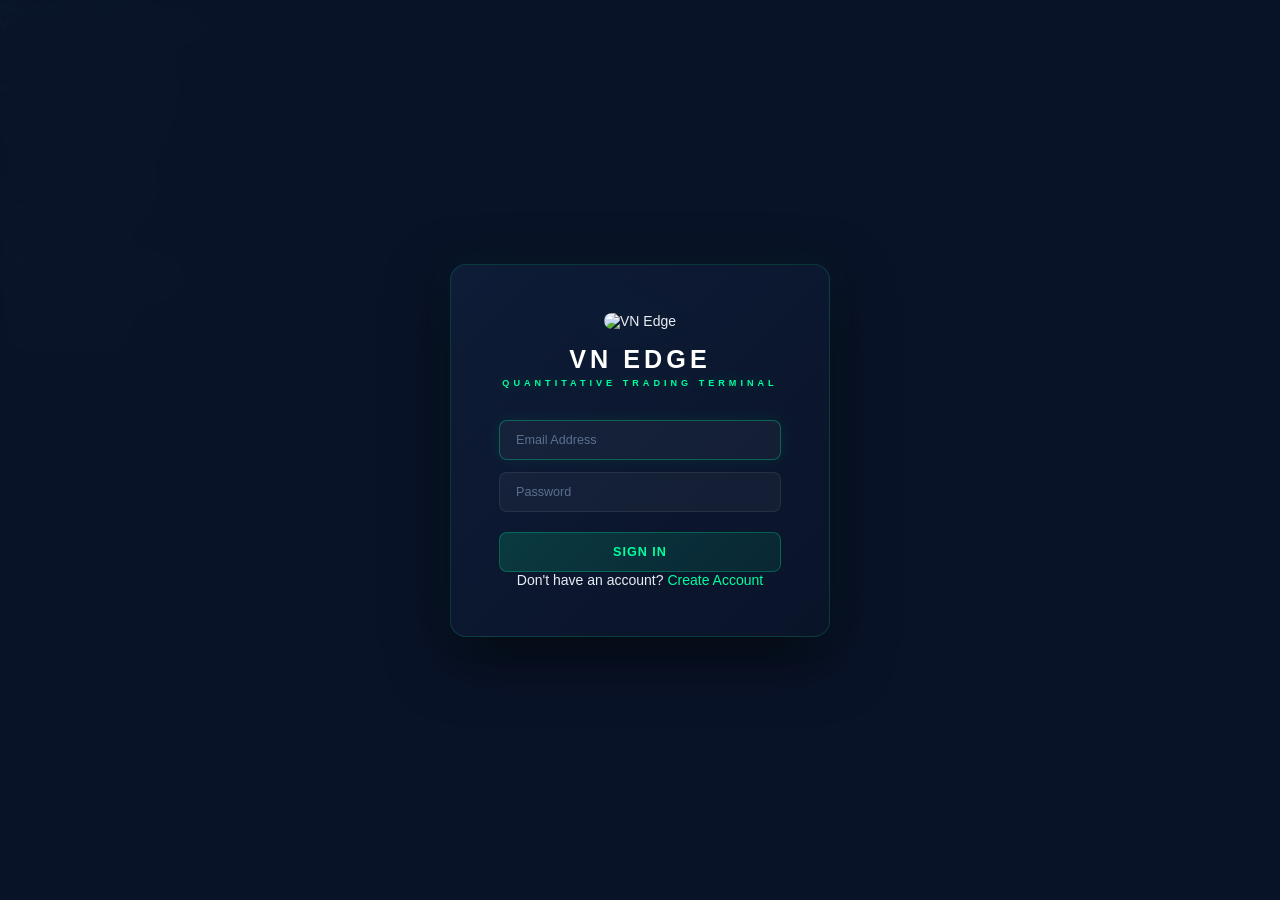
==== commit 0ad9930e: "feat: add live Scanner page to the real dashboard, styled after scanner.mrchartist.com New /static/s" ====
--- a/dashboard/templates/index.html
+++ b/dashboard/templates/index.html
@@ -501,6 +501,7 @@
     <button class="tab-btn" data-tab="system" role="tab" aria-controls="tab-system" aria-selected="false" data-action="switchTab" data-arg="system">System</button>
     <button class="tab-btn" data-tab="agents" role="tab" aria-controls="tab-agents" aria-selected="false" data-action="switchTab" data-arg="agents">Agents</button>
     <button class="tab-btn" data-tab="brain" role="tab" aria-controls="tab-brain" aria-selected="false" data-action="switchTab" data-arg="brain">Brain</button>
+    <a class="tab-btn" href="/static/scanner.html">Scanner</a>
   </nav>
   <div class="health" id="tb-health" aria-live="polite"></div>
   <div class="health" style="margin-left:0;flex:none">
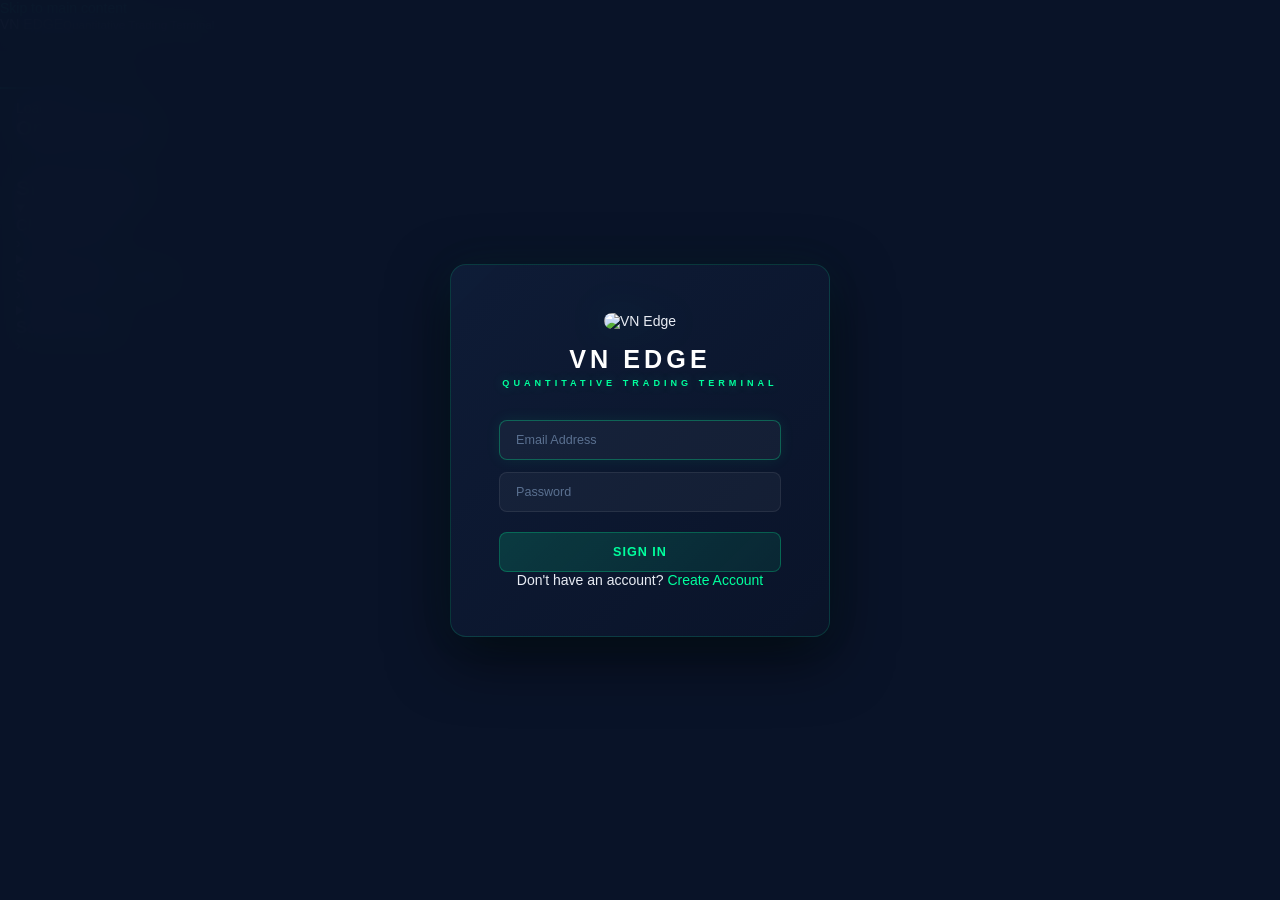
==== commit ae735ec6: "feat: real candlestick charts, AI chat, custom scan builder, treemap heatmap The four biggest gaps f" ====
--- a/dashboard/templates/index.html
+++ b/dashboard/templates/index.html
@@ -502,6 +502,8 @@
     <button class="tab-btn" data-tab="agents" role="tab" aria-controls="tab-agents" aria-selected="false" data-action="switchTab" data-arg="agents">Agents</button>
     <button class="tab-btn" data-tab="brain" role="tab" aria-controls="tab-brain" aria-selected="false" data-action="switchTab" data-arg="brain">Brain</button>
     <a class="tab-btn" href="/static/scanner.html">Scanner</a>
+    <a class="tab-btn" href="/static/chart.html">Chart</a>
+    <a class="tab-btn" href="/static/ai_chat.html">Ask AI</a>
   </nav>
   <div class="health" id="tb-health" aria-live="polite"></div>
   <div class="health" style="margin-left:0;flex:none">
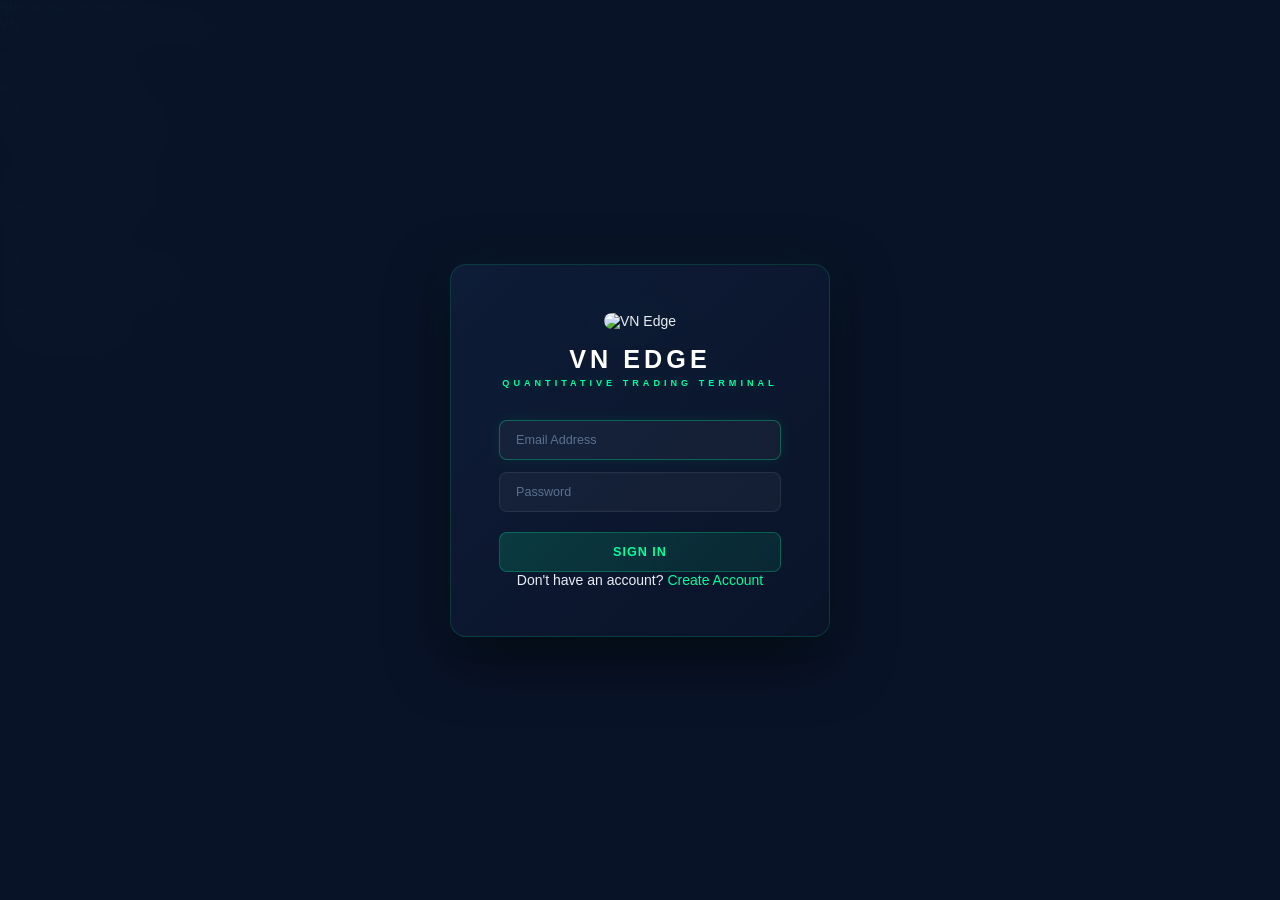
==== commit 15589129: "feat: real pause/resume kill switch + fix two stuck-loading dashboard panels Kill switch (the top pr" ====
--- a/dashboard/templates/index.html
+++ b/dashboard/templates/index.html
@@ -508,7 +508,7 @@
   <div class="health" id="tb-health" aria-live="polite"></div>
   <div class="health" style="margin-left:0;flex:none">
     <a href="/ml-lab" target="_blank" class="chip link" title="Open the ML training lab">ML Lab</a>
-    <button data-action="emergencyStop" id="emergency-btn" aria-label="Emergency stop" type="button" class="chip stop">Stop</button>
+    <button data-action="toggleTradingPause" id="pause-btn" aria-label="Pause new trade entry" type="button" class="chip stop" title="Stops the bot from opening any NEW trade. Positions already open keep being managed (trailing stops, TP/SL) — this does not close them.">Pause</button>
     <span class="chip user" id="session-info" aria-live="polite"></span>
     <button class="chip link" id="logout-btn" data-action="handleLogout" style="display:none">Log out</button>
   </div>
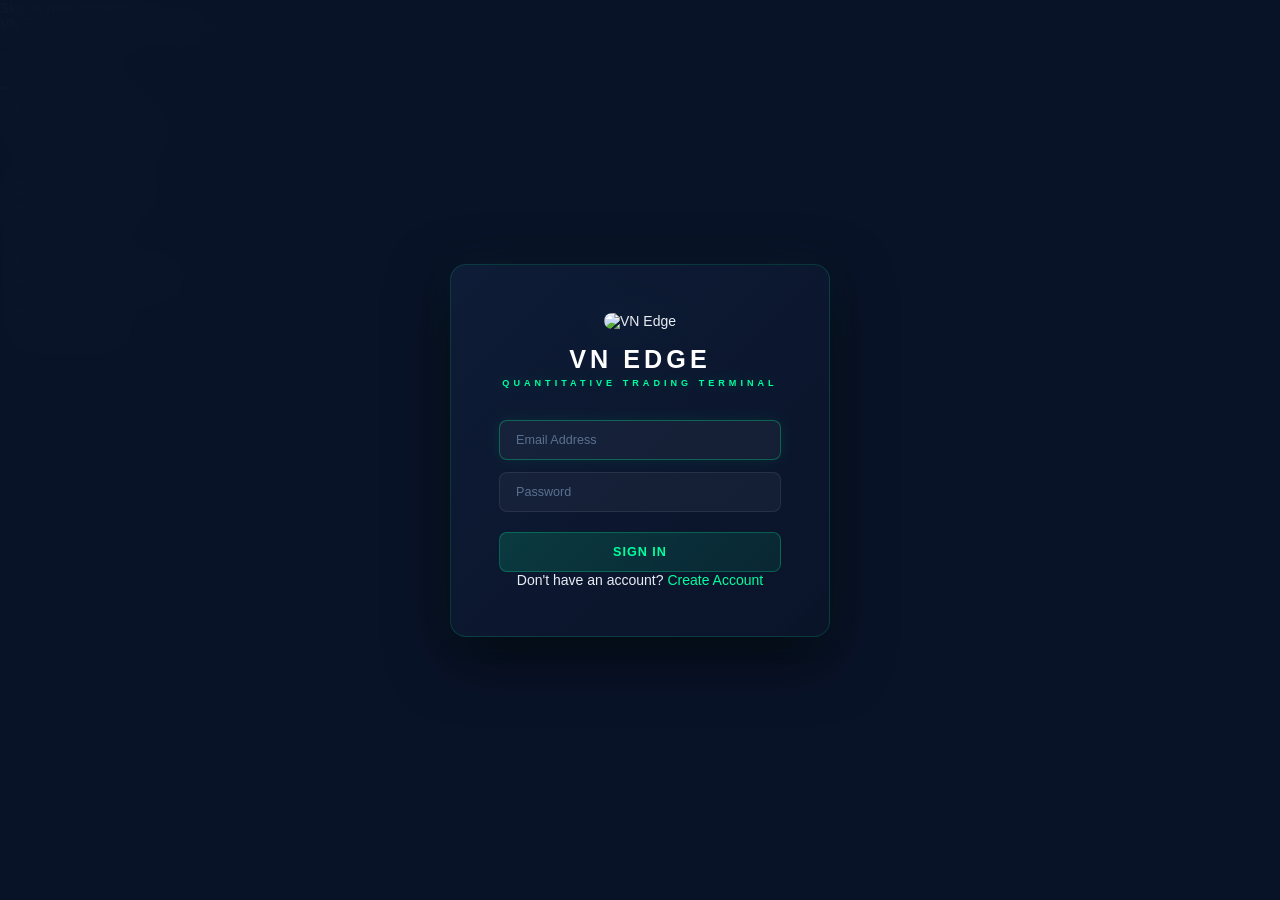
==== commit bef26609: "feat(dashboard): perp-terminal live view — position row, chart overlay, websocket push, fee ledger, " ====
--- a/dashboard/templates/index.html
+++ b/dashboard/templates/index.html
@@ -502,12 +502,14 @@
     <button class="tab-btn" data-tab="agents" role="tab" aria-controls="tab-agents" aria-selected="false" data-action="switchTab" data-arg="agents">Agents</button>
     <button class="tab-btn" data-tab="brain" role="tab" aria-controls="tab-brain" aria-selected="false" data-action="switchTab" data-arg="brain">Brain</button>
     <a class="tab-btn" href="/static/scanner.html">Scanner</a>
+    <a class="tab-btn" href="/static/scanner_lab.html">Scanner Lab</a>
     <a class="tab-btn" href="/static/chart.html">Chart</a>
     <a class="tab-btn" href="/static/ai_chat.html">Ask AI</a>
   </nav>
   <div class="health" id="tb-health" aria-live="polite"></div>
   <div class="health" style="margin-left:0;flex:none">
     <a href="/ml-lab" target="_blank" class="chip link" title="Open the ML training lab">ML Lab</a>
+    <button data-action="flattenAll" id="flatten-btn" aria-label="Close every open position now" type="button" class="chip stop" title="Closes EVERY open paper position at the current price and pauses new entries. Asks for confirmation.">Flatten</button>
     <button data-action="toggleTradingPause" id="pause-btn" aria-label="Pause new trade entry" type="button" class="chip stop" title="Stops the bot from opening any NEW trade. Positions already open keep being managed (trailing stops, TP/SL) — this does not close them.">Pause</button>
     <span class="chip user" id="session-info" aria-live="polite"></span>
     <button class="chip link" id="logout-btn" data-action="handleLogout" style="display:none">Log out</button>
@@ -535,6 +537,7 @@
 <div class="tab-content active" id="tab-live" role="main">
   <div class="term">
     <section class="kpis" id="lv-kpis" aria-label="Key figures"><div class="kpi"><span class="eyebrow">Loading</span><span class="v sm">&nbsp;</span></div></section>
+    <section class="ctx" id="lv-context" aria-label="Market context"></section>
     <section class="now">
       <div class="col">
         <div class="sec-h"><h2>Open position</h2><span class="eyebrow" id="lv-pos-count"></span></div>
@@ -726,6 +729,14 @@
         </div>
       </div>
     </div>
+  </div>
+
+  <!-- ═══ Fee & funding ledger (2026-09-20) ═══ -->
+  <div class="glass-card ledger" id="fee-ledger-card">
+    <div class="panel-title" style="display:flex;justify-content:space-between;align-items:baseline;gap:10px">Fee &amp; funding ledger <span class="eyebrow" id="fl-sub"></span></div>
+    <div class="ledger-tiles" id="fl-tiles"></div>
+    <div class="tblwrap" style="max-height:420px;overflow:auto"><table id="fl-table"></table></div>
+    <div class="note" style="margin-top:6px">Entry fee from the recorded entry liquidity, exit fee = booked total &minus; entry. Funding is not debited on the paper account (fees.funding.apply is off); the live position row shows the estimate instead.</div>
   </div>
 
   <!-- ═══ SECTION 6: Paper vs Real + Execution Quality ═══ -->
